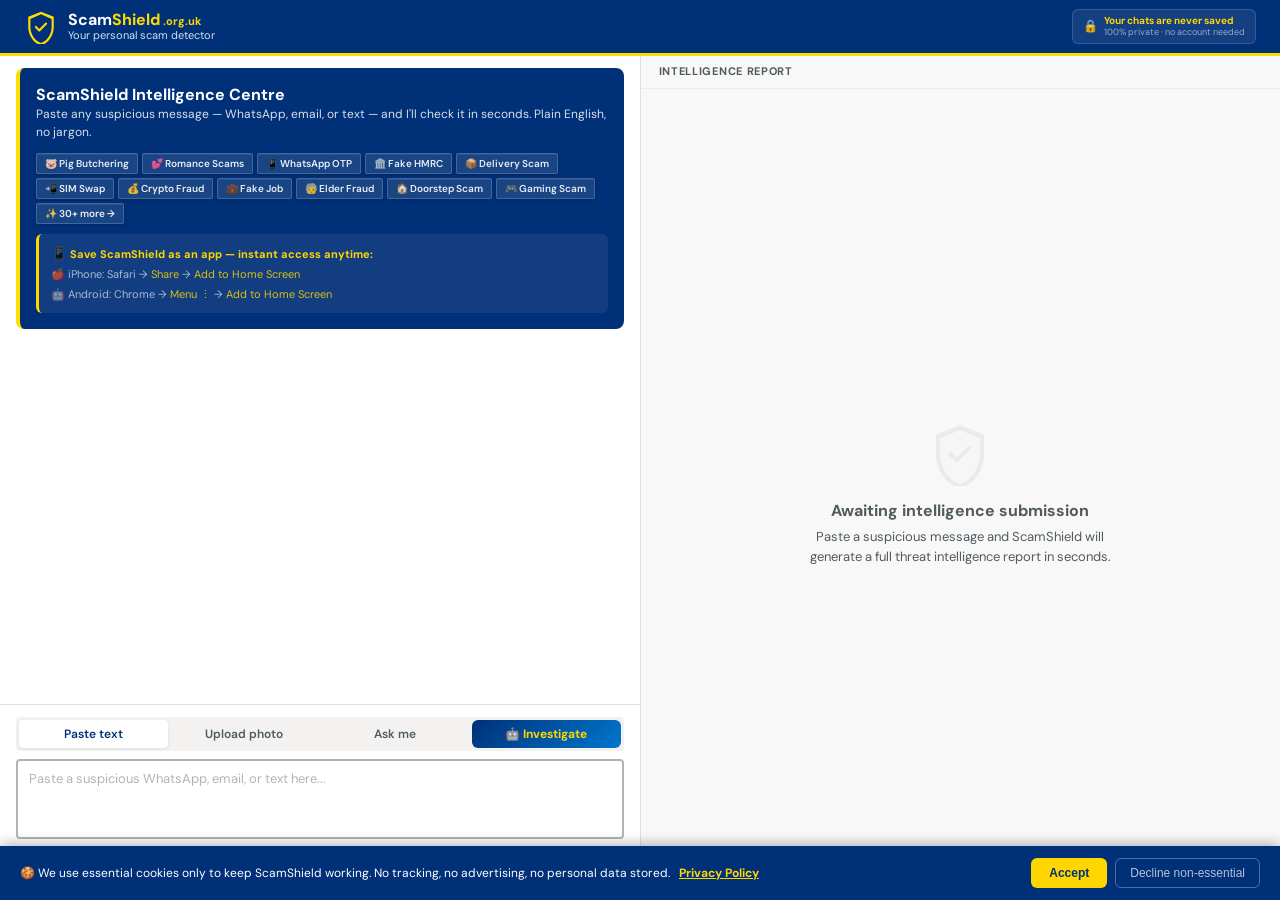
==== index.html @ e5c24198 "Add trust signals to counter AI phishing warnings - about.html: Full About page with clear disclaime" ====
<!DOCTYPE html>
<html lang="en">
<head>
  <meta charset="UTF-8" />
  <link rel="icon" type="image/svg+xml" href="data:image/svg+xml,%3Csvg xmlns='http://www.w3.org/2000/svg' viewBox='0 0 36 40'%3E%3Cpath d='M18 2L4 8v12c0 10 6.5 17.5 14 19 7.5-1.5 14-9 14-19V8L18 2z' fill='%23003078'/%3E%3Cpath d='M18 6L7 11v9.5c0 8 5 14 11 15.5 6-1.5 11-7.5 11-15.5V11L18 6z' fill='%23FFD600'/%3E%3Cpath d='M18 10L9 14v7c0 6 4 11 9 12.5 5-1.5 9-6.5 9-12.5v-7L18 10z' fill='%23003078'/%3E%3Cpath d='M13 21l3.5 3.5 7-7' stroke='%23FFD600' stroke-width='2.5' stroke-linecap='round' stroke-linejoin='round' fill='none'/%3E%3C/svg%3E">
  <meta name="theme-color" content="#003078">
  <meta name="mobile-web-app-capable" content="yes">
  <meta name="apple-mobile-web-app-capable" content="yes">
  <meta name="apple-mobile-web-app-status-bar-style" content="black-translucent">
  <meta name="apple-mobile-web-app-title" content="ScamShield">
  <meta name="viewport" content="width=device-width, initial-scale=1.0, maximum-scale=1.0" />
  <title>ScamShield UK — Free AI Scam Detector | scamshield.org.uk</title>
  <meta name="description" content="Free AI-powered scam detection for UK consumers. Paste a message, upload a screenshot, or investigate any number. Instant intelligence report. No account needed.">
  <meta name="keywords" content="scam detector UK, fraud check, ScamShield, scam report, UK fraud, WhatsApp scam">
  <link rel="canonical" href="https://scamshield.org.uk">
  <meta name="robots" content="index, follow">
  <meta name="theme-color" content="#003078">
  <meta property="og:title" content="ScamShield UK — Free AI Scam Detector">
  <meta property="og:description" content="Paste any suspicious message and get an instant intelligence report. Free forever. No account needed.">
  <meta property="og:url" content="https://scamshield.org.uk">
  <meta property="og:type" content="website">
  <meta property="og:image" content="https://scamshield.org.uk/og-image.png">
  <meta name="twitter:card" content="summary_large_image">
  <meta name="twitter:site" content="@scamshieldorguk">
  <meta name="twitter:title" content="ScamShield UK — Free AI Scam Detector">
  <meta name="twitter:description" content="Paste any suspicious message and get an instant intelligence report. Free forever. No account needed. Protecting UK families from scams.">
  <meta name="twitter:image" content="https://scamshield.org.uk/og-image.png">
  <link href="https://fonts.googleapis.com/css2?family=DM+Sans:opsz,wght@9..40,400;9..40,500;9..40,600;9..40,700&family=DM+Mono:wght@400;500&display=swap" rel="stylesheet">
  <style>
    /* ── BRAND TOKENS ── */
    :root {
      --blue-dk: #003078;
      --blue:    #1d70b8;
      --blue-lt: #d2e2f1;
      --green:   #00703c;
      --green-lt:#e3f3ec;
      --red:     #d4351c;
      --red-lt:  #fde8e4;
      --yellow:  #ffdd00;
      --orange:  #f47738;
      --black:   #0b0c0c;
      --grey1:   #1d1d1b;
      --grey2:   #505a5f;
      --grey3:   #b1b4b6;
      --grey4:   #f3f2f1;
      --grey5:   #f8f8f8;
      --white:   #ffffff;
      --radius:  4px;
      --radius-lg: 8px;
    }

    *, *::before, *::after { margin:0; padding:0; box-sizing:border-box; }

    html, body {
      height: 100%;
      font-family: 'DM Sans', sans-serif;
      font-size: 16px;
      color: var(--black);
      background: var(--grey5);
      overflow: hidden;
    }

    /* ════════════════════════════
       TOPBAR — fixed, single row
    ════════════════════════════ */
    /* ── Premium HD upgrades ── */
    * { -webkit-font-smoothing: antialiased; -moz-osx-font-smoothing: grayscale; }
    .topbar {
      position: fixed;
      top: 0; left: 0; right: 0;
      height: 52px;
      background: var(--blue-dk);
      border-bottom: 3px solid var(--yellow);
      display: flex;
      align-items: center;
      justify-content: space-between;
      padding: 0 14px;
      z-index: 50;
      gap: 8px;
    }

    .brand { display:flex; align-items:center; gap:10px; min-width:0; }
    .brand-icon { width:30px; height:30px; flex-shrink:0; }
    .brand-name {
      font-size: 18px; font-weight:700;
      color: var(--white); white-space:nowrap;
      line-height:1;
    }
    .brand-name em { color:var(--yellow); font-style:normal; }
    .brand-uk { font-size:10px; opacity:.6; font-weight:400; margin-left:3px; }
    .brand-tag { display:none; } /* hidden on mobile */

    .topbar-right { display:flex; align-items:center; gap:8px; flex-shrink:0; }

    .engine-badge {
      display:flex; align-items:center; gap:5px;
      background:transparent;
      border:1px solid rgba(255,255,255,.05);
      border-radius:var(--radius);
      padding:3px 8px;
      font-size:10px; font-weight:600;
      color:rgba(255,255,255,.1); white-space:nowrap;
    }
    .engine-dot {
      width:5px; height:5px;
      background:rgba(255,255,255,.1); border-radius:50%;
    }
    @keyframes appTipGlow {
      0%,100% { background:rgba(255,255,255,.07); box-shadow:0 0 0 0 rgba(255,214,0,0); }
      50% { background:rgba(255,214,0,.1); box-shadow:0 0 8px 2px rgba(255,214,0,.2); }
    }
    @keyframes appTipSlide {
      0% { opacity:0; transform:translateY(6px); }
      100% { opacity:1; transform:translateY(0); }
    }
    @keyframes pillBounce {
      0%,100% { transform:scale(1); }
      40% { transform:scale(1.35); }
      60% { transform:scale(1.2); }
    }
    @keyframes pulse { 0%,100%{opacity:1}50%{opacity:.4} }

    .name-wrap {
      display:flex; align-items:center; gap:6px;
      background:rgba(255,255,255,.08);
      border:1px solid rgba(255,255,255,.2);
      border-radius:var(--radius);
      padding:4px 10px;
    }
    .name-wrap:focus-within { border-color:var(--yellow); }
    .name-wrap input {
      border:none; outline:none; background:transparent;
      font-family:'DM Sans',sans-serif;
      font-size:13px; color:var(--white); width:90px;
    }
    .name-wrap input::placeholder { color:rgba(255,255,255,.4); }
    .name-label { font-size:10px; color:rgba(255,255,255,.5); font-weight:500; }

    /* ════════════════════════════
       APP SHELL — below topbar
    ════════════════════════════ */
    .app {
      position: fixed;
      top: 52px; left:0; right:0; bottom:0;
      display: flex;
      flex-direction: column;
      overflow: hidden;
    }

    /* ════════════════════════════
       CHAT PANEL — full screen mobile
    ════════════════════════════ */
    .chat-panel {
      flex: 1;
      display: flex;
      flex-direction: column;
      background: var(--white);
      overflow: hidden;
      min-width: 0;
    }

    /* Messages scroll area */
    .chat-messages {
      flex: 1;
      overflow-y: auto;
      overflow-x: hidden;
      -webkit-overflow-scrolling: touch;
      padding: 12px;
      display: flex;
      flex-direction: column;
      gap: 10px;
    }
    .chat-messages::-webkit-scrollbar { width:3px; }
    .chat-messages::-webkit-scrollbar-thumb { background:var(--grey3); border-radius:2px; }

    /* Welcome card */
    .welcome-card {
      background: var(--blue-dk);
      border-left: 4px solid var(--yellow);
      border-radius: var(--radius-lg);
      padding: 12px 14px;
      color: var(--white);
    }
    .welcome-card h3 { font-size:14px; font-weight:700; margin-bottom:4px; }
    .welcome-card p  { font-size:11px; opacity:.85; line-height:1.5; margin-bottom:10px; }
    .scam-pills { display:flex; flex-wrap:wrap; gap:4px; }
    .scam-pill {
      background:rgba(255,255,255,.1);
      border:1px solid rgba(255,255,255,.18);box-shadow:0 1px 3px rgba(0,0,0,.2),inset 0 1px 0 rgba(255,255,255,.08);
      color:rgba(255,255,255,.9);
      font-size:10px; font-weight:600;
      padding:2px 7px; border-radius:2px;
    }

    /* Agent messages */
    .agent-msg { display:flex; gap:8px; align-items:flex-start; animation:fadeUp .25s ease both; }
    @keyframes fadeUp { from{opacity:0;transform:translateY(5px)} to{opacity:1;transform:translateY(0)} }
    .agent-avatar {
      width:28px; height:28px; border-radius:var(--radius);
      background:var(--blue-dk);
      display:flex; align-items:center; justify-content:center;
      flex-shrink:0;
    }
    .agent-bubble {
      background:var(--grey4);
      border-left:3px solid var(--blue);
      border-radius:0 var(--radius-lg) var(--radius-lg) var(--radius-lg);
      padding:8px 11px;
      font-size:13px; line-height:1.55;
      color:var(--grey1); max-width:84%;
    }
    .agent-name { font-size:9px; font-weight:700; color:var(--blue); text-transform:uppercase; letter-spacing:.6px; margin-bottom:3px; }

    /* User messages */
    .user-msg { display:flex; justify-content:flex-end; animation:fadeUp .2s ease both; }
    .user-bubble {
      background:var(--blue);
      color:var(--white);
      border-radius:var(--radius-lg) var(--radius-lg) var(--radius) var(--radius-lg);
      padding:8px 13px;
      font-size:12px; line-height:1.5;
      max-width:82%; white-space:pre-line; font-weight:500;
    }

    /* Typing dots */
    .typing-row { display:none; align-items:flex-start; gap:8px; }
    .typing-row.visible { display:flex; }
    .typing-dots {
      background:var(--grey4); border-left:3px solid var(--blue);
      border-radius:0 var(--radius-lg) var(--radius-lg) var(--radius-lg);
      padding:10px 14px; display:flex; gap:4px;
    }
    .typing-dots span {
      width:6px; height:6px; background:var(--blue); border-radius:50%;
      animation:bounce .9s ease-in-out infinite;
    }
    .typing-dots span:nth-child(2){animation-delay:.15s}
    .typing-dots span:nth-child(3){animation-delay:.3s}
    @keyframes bounce{0%,80%,100%{transform:translateY(0)}40%{transform:translateY(-5px)}}

    /* ════════════════════════════
       INPUT AREA — fixed bottom
    ════════════════════════════ */
    .input-area {
      flex-shrink: 0;
      background: var(--white);
      border-top: 1px solid #dde0e3;
      padding: 8px 12px;
      padding-bottom: calc(8px + env(safe-area-inset-bottom));
    }

    .tabs { display:flex; gap:2px; margin-bottom:8px; background:var(--grey4); padding:3px; border-radius:var(--radius); }
    .tab {
      flex:1; border:none; background:transparent;
      color:var(--grey2); cursor:pointer;
      font-family:'DM Sans',sans-serif;
      font-size:12px; font-weight:600;
      padding:5px 4px; border-radius:var(--radius); transition:all .15s;
    }
    .tab.active { background:var(--white); color:var(--blue-dk); box-shadow:0 1px 3px rgba(0,0,0,.1); }

    .tab-content { display:none; }
    .tab-content.active { display:block; }

    .chat-textarea {
      width:100%; min-height:64px; max-height:110px;
      border:2px solid var(--grey3); border-radius:var(--radius);
      padding:9px 11px;
      font-family:'DM Sans',sans-serif;
      font-size:16px; /* MUST be 16px+ to prevent iOS zoom */
      line-height:1.45; color:var(--black);
      resize:none; outline:none; transition:border-color .15s;
    }
    .chat-textarea:focus { border-color:var(--blue); }
    .chat-textarea::placeholder { color:var(--grey3); font-size:13px; }

    .upload-zone {
      border:2px dashed var(--grey3); border-radius:var(--radius);
      padding:18px; text-align:center; cursor:pointer;
      background:var(--grey5); transition:all .15s;
    }
    .upload-zone:hover { border-color:var(--blue); background:var(--blue-lt); }
    .upload-icon { font-size:22px; display:block; margin-bottom:5px; }
    .upload-text { font-size:13px; font-weight:600; color:var(--grey1); }
    .upload-sub  { font-size:11px; color:var(--grey2); margin-top:2px; }
    .image-preview { display:none; margin-top:7px; }
    .image-preview img { max-width:100%; max-height:70px; border-radius:var(--radius); border:1px solid var(--grey3); }
    .ocr-status { font-size:12px; color:var(--blue); font-weight:600; margin-top:4px; }
    input[type="file"] { display:none; }

    .input-footer { display:flex; justify-content:space-between; align-items:center; margin-top:7px; }
    .char-count { font-size:11px; color:var(--grey2); }

    .send-btn {
      background:var(--blue-dk); color:var(--white);
      border:none; border-radius:var(--radius);
      padding:9px 18px;
      font-family:'DM Sans',sans-serif; font-size:13px; font-weight:700;
      cursor:pointer; transition:background .15s, transform .1s;
      box-shadow:0 2px 0 #001a4e;
    }
    .send-btn:hover:not(:disabled) { background:var(--blue); }
    .send-btn:active:not(:disabled) { transform:translateY(1px); box-shadow:0 1px 0 #001a4e; }
    .send-btn:disabled { opacity:.45; cursor:not-allowed; }

    .error-box {
      display:none; margin-top:7px;
      padding:7px 11px;
      background:var(--red-lt); border-left:4px solid var(--red);
      border-radius:var(--radius);
      font-size:12px; font-weight:600; color:var(--red);
    }
    .error-box.visible { display:block; animation:fadeUp .2s ease; }

    /* ════════════════════════════
       RESULTS — BOTTOM SHEET (mobile)
    ════════════════════════════ */
    .sheet-overlay {
      display:none;
      position:fixed; inset:0;
      background:rgba(0,0,0,.45);
      z-index:98;
      opacity:0; transition:opacity .3s ease;
    }
    .sheet-overlay.visible { opacity:1; }

    .results-panel {
      position: fixed;
      left:0; right:0; bottom:0;
      height: 75dvh;
      background: var(--white);
      border-radius: 14px 14px 0 0;
      border-top: 3px solid var(--blue);
      z-index: 99;
      display: flex;
      flex-direction: column;
      transform: translateY(100%);
      transition: transform .35s cubic-bezier(.32,.72,0,1);
      overflow: hidden;
    }
    .results-panel.open { transform: translateY(0); }

    /* Drag handle */
    .sheet-handle {
      display: flex;
      justify-content: center;
      padding: 10px 0 6px;
      flex-shrink: 0;
    }
    .sheet-handle-bar {
      width:36px; height:4px;
      background:var(--grey3); border-radius:2px;
    }

    .sheet-header {
      display: flex;
      justify-content: space-between;
      align-items: center;
      padding: 0 16px 8px;
      flex-shrink: 0;
      border-bottom: 1px solid #eaecee;
    }
    .sheet-title {
      font-size:12px; font-weight:700;
      text-transform:uppercase; letter-spacing:.7px;
      color:var(--grey2);
    }
    .sheet-close {
      background:none; border:none;
      font-size:12px; font-weight:700;
      color:var(--blue); cursor:pointer;
      font-family:'DM Sans',sans-serif;
      padding:4px 8px; border-radius:var(--radius);
    }
    .sheet-close:hover { background:var(--grey4); }

    .results-area {
      flex:1; overflow-y:auto;
      -webkit-overflow-scrolling:touch;
      padding:12px;
      padding-bottom:calc(16px + env(safe-area-inset-bottom));
    }
    .results-area::-webkit-scrollbar { width:3px; }
    .results-area::-webkit-scrollbar-thumb { background:var(--grey3); border-radius:2px; }

    /* ════════════════════════════
       RESULT CARDS
    ════════════════════════════ */
    .result-card {
      background:var(--white);
      border:1px solid #dde0e3;
      border-radius:var(--radius-lg);
      overflow:hidden;
      margin-bottom:10px;
      animation:fadeUp .3s ease both;
    }

    .risk-meter {
      padding:14px 16px;
      display:flex; align-items:center; gap:14px;
      border-bottom:1px solid #eaecee;
    }
    .risk-circle {
      width:64px; height:64px; border-radius:50%;
      border:3px solid; flex-shrink:0;
      display:flex; flex-direction:column; align-items:center; justify-content:center;
    }
    .risk-circle-num { font-size:24px; font-weight:700; line-height:1; font-family:'DM Mono',monospace; }
    .risk-circle-label { font-size:8px; font-weight:700; text-transform:uppercase; letter-spacing:.4px; opacity:.7; }
    .risk-right { flex:1; min-width:0; }
    .risk-spoken { font-size:14px; font-weight:700; margin-bottom:6px; line-height:1.3; }
    .risk-bar-bg { height:5px; background:#eaecee; border-radius:3px; overflow:hidden; margin-bottom:6px; }
    .risk-bar-fill { height:100%; width:0; border-radius:3px; transition:width .7s cubic-bezier(.4,0,.2,1); }
    .scam-type-badge {
      display:inline-block; font-size:9px; font-weight:700;
      padding:2px 7px; border-radius:var(--radius);
      background:var(--blue-lt); color:var(--blue-dk);
      letter-spacing:.3px; text-transform:uppercase;
    }

    .summary-box {
      padding:12px 16px;
      background:var(--grey5); border-bottom:1px solid #eaecee;
      font-size:12px; line-height:1.65; color:var(--grey1);
    }
    .sec-head {
      font-size:10px; font-weight:700; text-transform:uppercase;
      letter-spacing:.8px; color:var(--grey2);
      padding:12px 16px 7px; border-top:1px solid #eaecee;
    }

    .flag-card { display:flex; gap:10px; padding:9px 16px; border-bottom:1px solid #f0f1f2; align-items:flex-start; }
    .flag-card:last-child { border-bottom:none; }
    .flag-dot { width:8px; height:8px; border-radius:50%; flex-shrink:0; margin-top:3px; }
    .flag-dot.high   { background:var(--red); }
    .flag-dot.medium { background:var(--orange); }
    .flag-dot.low    { background:var(--green); }
    .flag-card.high   { background:#fffaf9; }
    .flag-card.medium { background:#fff9f5; }
    .flag-title { font-size:12px; font-weight:700; color:var(--grey1); margin-bottom:2px; }
    .flag-desc  { font-size:11px; color:var(--grey2); line-height:1.5; }
    .flag-quote { font-size:11px; color:var(--grey2); font-style:italic; margin-top:3px; padding:3px 7px; background:var(--grey4); border-left:2px solid var(--grey3); border-radius:0 2px 2px 0; }

    .question-card { display:flex; align-items:center; gap:10px; padding:9px 16px; border-bottom:1px solid #f0f1f2; cursor:pointer; transition:background .15s; }
    .question-card:hover { background:var(--grey5); }
    .q-num { width:20px; height:20px; background:var(--blue); color:var(--white); border-radius:var(--radius); font-size:10px; font-weight:700; display:flex; align-items:center; justify-content:center; flex-shrink:0; }
    .q-text { font-size:12px; color:var(--grey1); flex:1; line-height:1.45; }
    .copy-hint { font-size:10px; color:var(--blue); font-weight:700; flex-shrink:0; }

    .advice-card { display:flex; gap:10px; align-items:flex-start; padding:9px 16px; border-bottom:1px solid #f0f1f2; }
    .advice-num { width:20px; height:20px; background:var(--green); color:var(--white); border-radius:var(--radius); font-size:10px; font-weight:700; display:flex; align-items:center; justify-content:center; flex-shrink:0; margin-top:1px; }
    .advice-text { font-size:12px; color:var(--grey1); line-height:1.55; flex:1; }

    .report-section { padding-bottom:4px; }
    .report-title { font-size:10px; font-weight:700; text-transform:uppercase; letter-spacing:.8px; color:var(--grey2); padding:12px 16px 7px; border-top:1px solid #eaecee; }
    .report-link { display:flex; align-items:center; justify-content:space-between; padding:9px 16px; border-bottom:1px solid #f0f1f2; text-decoration:none; transition:background .15s; }
    .report-link:hover { background:var(--grey5); }
    .report-link-name { font-size:12px; font-weight:700; color:var(--blue); text-decoration:underline; }
    .report-link-reason { font-size:11px; color:var(--grey2); margin-top:1px; }
    .report-link.high-priority .report-link-name { color:var(--red); }
    .report-arrow { font-size:14px; color:var(--grey3); flex-shrink:0; }

    .draft-btn { display:block; width:calc(100% - 32px); margin:10px 16px; padding:10px; background:var(--blue-dk); color:var(--white); border:none; border-radius:var(--radius); font-family:'DM Sans',sans-serif; font-size:13px; font-weight:700; cursor:pointer; text-align:center; transition:background .15s; box-shadow:0 2px 0 #001a4e; }
    .draft-btn:hover { background:var(--blue); }

    .companion-msg { margin:0 16px 14px; padding:11px 13px; background:#e8f0fd; border-left:4px solid var(--blue); border-radius:0 var(--radius-lg) var(--radius-lg) 0; font-size:12px; line-height:1.6; color:var(--blue-dk); }

    /* Empty state */
    .empty-state { display:flex; flex-direction:column; align-items:center; justify-content:center; height:100%; min-height:200px; text-align:center; color:var(--grey2); padding:30px 20px; }
    .empty-shield { width:52px; height:52px; margin-bottom:14px; opacity:.2; }
    .empty-state h3 { font-size:14px; font-weight:700; color:var(--grey2); margin-bottom:6px; }
    .empty-state p { font-size:12px; line-height:1.55; max-width:260px; }

    /* Toast */
    .toast {
      position:fixed; bottom:20px; left:50%;
      transform:translateX(-50%) translateY(60px);
      background:var(--black); color:var(--white);
      padding:9px 18px; border-radius:var(--radius);
      font-size:12px; font-weight:600;
      opacity:0; transition:all .25s ease; z-index:200;
      border-left:3px solid var(--yellow);
    }
    .toast.visible { opacity:1; transform:translateX(-50%) translateY(0); }

    /* ════════════════════════════
       DESKTOP — side-by-side
    ════════════════════════════ */

    /* ── CLICKABLE PILLS ── */
    .scam-pill.clickable { cursor:pointer; transition:background .15s,transform .1s; }
    .scam-pill.clickable:hover { background:rgba(255,255,255,.25); transform:translateY(-1px); }
    .scam-pill.clickable:active { transform:scale(.96); }

    /* ── LEARN DRAWER ── */
    .learn-overlay { display:none; position:fixed; inset:0; background:rgba(0,0,0,.5); z-index:200; opacity:0; transition:opacity .3s ease; }
    .learn-overlay.visible { opacity:1; }
    .learn-drawer {
      position:fixed; left:0; right:0; bottom:0;
      height:90dvh; background:var(--white);
      border-radius:16px 16px 0 0; border-top:3px solid var(--yellow);
      z-index:201; display:flex; flex-direction:column;
      transform:translateY(100%); transition:transform .35s cubic-bezier(.32,.72,0,1);
      overflow:hidden;
    }
    .learn-drawer.open { transform:translateY(0); }
    .learn-handle { display:flex; justify-content:center; padding:10px 0 4px; flex-shrink:0; }
    .learn-handle-bar { width:36px; height:4px; background:var(--grey3); border-radius:2px; }
    .learn-header { display:flex; align-items:center; justify-content:space-between; padding:6px 16px 10px; border-bottom:1px solid #eaecee; flex-shrink:0; }
    .learn-title { font-size:15px; font-weight:700; color:var(--black); }
    .learn-back { display:none; background:none; border:none; font-size:12px; font-weight:700; color:var(--blue); cursor:pointer; font-family:'DM Sans',sans-serif; padding:4px 8px; border-radius:var(--radius); }
    .learn-back:hover { background:var(--grey4); }
    .learn-close { background:none; border:none; font-size:18px; color:var(--grey2); cursor:pointer; padding:0 4px; line-height:1; }
    .learn-body { flex:1; overflow-y:auto; -webkit-overflow-scrolling:touch; padding:12px; }
    .learn-body::-webkit-scrollbar { width:3px; }
    .learn-body::-webkit-scrollbar-thumb { background:var(--grey3); border-radius:2px; }

    .learn-grid { display:grid; grid-template-columns:repeat(2,1fr); gap:10px; }
    .learn-card { background:var(--grey5); border:1px solid #dde0e3; border-radius:var(--radius-lg); padding:14px 12px; cursor:pointer; transition:all .15s; display:flex; flex-direction:column; gap:4px; }
    .learn-card:hover { background:var(--blue-lt); border-color:var(--blue); transform:translateY(-1px); }
    .learn-card:active { transform:scale(.97); }
    .learn-card-icon { font-size:22px; line-height:1; }
    .learn-card-name { font-size:13px; font-weight:700; color:var(--black); line-height:1.2; }
    .learn-card-desc { font-size:11px; color:var(--grey2); line-height:1.4; }
    .learn-card-risk { display:inline-block; font-size:9px; font-weight:700; padding:2px 6px; border-radius:var(--radius); margin-top:3px; align-self:flex-start; }
    .risk-critical { background:#fde8e4; color:#d4351c; }
    .risk-high { background:#fef3ec; color:#f47738; }
    .risk-medium { background:#faeeda; color:#854F0B; }

    .learn-detail { display:none; }
    .learn-detail.active { display:block; }
    .learn-home { display:block; }
    .learn-home.hidden { display:none; }

    .detail-hero { background:var(--blue-dk); border-radius:var(--radius-lg); padding:16px; margin-bottom:12px; color:var(--white); }
    .detail-icon { font-size:28px; margin-bottom:6px; }
    .detail-name { font-size:17px; font-weight:700; margin-bottom:4px; }
    .detail-blurb { font-size:12px; opacity:.85; line-height:1.5; }
    .detail-section { background:var(--white); border:1px solid #dde0e3; border-radius:var(--radius-lg); overflow:hidden; margin-bottom:10px; }
    .detail-section-head { background:var(--grey5); padding:9px 14px; font-size:10px; font-weight:700; text-transform:uppercase; letter-spacing:.7px; color:var(--grey2); border-bottom:1px solid #eaecee; }
    .detail-row { display:flex; align-items:flex-start; gap:10px; padding:9px 14px; border-bottom:1px solid #f0f1f2; font-size:12px; color:var(--grey1); line-height:1.5; }
    .detail-row:last-child { border-bottom:none; }
    .detail-dot { font-size:9px; margin-top:3px; flex-shrink:0; }
    /* ── Report Preparation Panel ── */
    .prep-report-btn { display:block; width:100%; padding:12px; margin-top:10px; background:#003078; color:#FFD600; border:none; border-radius:var(--radius); font-family:'DM Sans',sans-serif; font-size:13px; font-weight:700; cursor:pointer; text-align:center; letter-spacing:.3px; }
    .prep-report-btn:hover { background:#1d4f8c; }
    .report-prep-panel { background:#f8f9fa; border:1px solid #dee2e6; border-radius:8px; margin-top:10px; overflow:hidden; }
    .report-prep-header { background:#003078; color:#fff; padding:10px 14px; font-size:12px; font-weight:700; display:flex; align-items:center; gap:6px; }
    .report-authority { border-bottom:1px solid #dee2e6; }
    .report-authority:last-child { border-bottom:none; }
    .authority-header { padding:10px 14px; cursor:pointer; display:flex; justify-content:space-between; align-items:center; background:#fff; }
    .authority-header:hover { background:#f0f4ff; }
    .authority-name { font-size:12px; font-weight:700; color:#003078; }
    .authority-tag { font-size:10px; color:#fff; background:#003078; border-radius:3px; padding:2px 6px; }
    .authority-tag.required { background:#d4351c; }
    .authority-body { padding:10px 14px 14px; background:#fafbff; display:none; }
    .authority-body.open { display:block; }
    .report-field { margin-bottom:10px; }
    .report-field label { font-size:10px; font-weight:700; color:#546E7A; text-transform:uppercase; letter-spacing:.5px; display:block; margin-bottom:3px; }
    .report-field-content { background:#fff; border:1px solid #cdd5df; border-radius:5px; padding:8px 10px; font-size:11px; color:#222; line-height:1.6; white-space:pre-wrap; word-break:break-word; }
    .copy-field-btn { margin-top:4px; font-size:10px; font-weight:700; color:#003078; background:none; border:1px solid #003078; border-radius:4px; padding:3px 10px; cursor:pointer; }
    .copy-field-btn:hover { background:#003078; color:#fff; }
    .copy-field-btn.copied { background:#00703c; border-color:#00703c; color:#fff; }
    .authority-link { display:block; margin-top:8px; background:#003078; color:#FFD600; text-align:center; padding:8px; border-radius:5px; font-size:12px; font-weight:700; text-decoration:none; }
    .authority-link:hover { background:#1d4f8c; }
    .report-btn { display:block; width:100%; padding:11px; margin-top:4px; background:var(--blue-dk); color:var(--white); border:none; border-radius:var(--radius); font-family:'DM Sans',sans-serif; font-size:13px; font-weight:700; cursor:pointer; text-align:center; box-shadow:0 2px 0 #001a4e; transition:background .15s; }
    .report-btn:hover { background:var(--blue); }

    @media (min-width: 768px) {
      .learn-drawer { left:auto; width:440px; right:0; height:100%; border-radius:0; border-top:none; border-left:3px solid var(--yellow); }
      .learn-handle { display:none; }
      .learn-grid { grid-template-columns:repeat(2,1fr); }
    }

    @media (min-width: 768px) {
      .topbar { height:56px; padding:0 24px; }
      .brand-icon { width:34px; height:34px; }
      .brand-name { font-size:20px; }
      .brand-tag { display:block; font-size:11px; color:var(--blue-lt); }
      .name-wrap input { width:130px; }

      .app { flex-direction: row; }

      /* Chat panel — left 42% */
      .chat-panel {
        width: 42%;
        min-width: 320px;
        border-right: 1px solid #dde0e3;
        flex-shrink: 0;
      }
      .chat-messages { padding:16px; }
      .welcome-card { padding:16px; }
      .welcome-card h3 { font-size:15px; margin-bottom:5px; }
      .welcome-card p { font-size:12px; margin-bottom:12px; }
      .scam-pill { font-size:10px; padding:3px 8px; }
      .chat-textarea { font-size:14px; min-height:80px; max-height:140px; }
      .chat-textarea::placeholder { font-size:13px; }
      .input-area { padding:12px 16px 14px; }
      .tab { font-size:12px; padding:6px 4px; }

      /* Results panel — right fills remaining, NOT a sheet */
      .sheet-overlay { display:none !important; }
      .results-panel {
        position: static !important;
        transform: none !important;
        flex: 1;
        height: auto;
        border-radius: 0;
        border-top: none;
        border-left: none;
        background: var(--grey5);
        z-index: auto;
        transition: none;
      }
      .sheet-handle { display:none; }
      .sheet-header { border-bottom:1px solid #eaecee; padding:12px 18px 10px; }
      .sheet-title { font-size:11px; }
      .sheet-close { display:none; }
      .results-area { padding:16px; }

      /* Risk circle bigger on desktop */
      .risk-circle { width:72px; height:72px; }
      .risk-circle-num { font-size:26px; }
      .risk-meter { padding:18px 20px; gap:18px; }
      .summary-box { padding:14px 20px; font-size:13px; }
      .sec-head { padding:14px 20px 8px; font-size:11px; }
      .flag-card { padding:10px 20px; }
      .flag-title { font-size:12px; }
      .flag-desc  { font-size:12px; }
      .question-card { padding:10px 20px; }
      .q-text { font-size:12px; }
      .advice-card { padding:10px 20px; }
      .advice-text { font-size:12px; }
      .report-link { padding:10px 20px; }
      .report-link-name { font-size:12px; }
      .report-link-reason { font-size:11px; }
      .draft-btn { width:calc(100% - 40px); margin:12px 20px; font-size:13px; }
      .companion-msg { margin:0 20px 16px; font-size:13px; }
      .result-card { margin-bottom:12px; }
      .empty-state { min-height:300px; padding:40px; }
      .empty-shield { width:64px; height:64px; }
      .empty-state h3 { font-size:16px; }
      .empty-state p { font-size:13px; max-width:320px; }
    }
    /* ── LOCAL ALERT BANNER ── */
    .alert-banner {
      display: none;
      margin: 8px 12px 0;
      background: var(--blue-dk);
      border-left: 4px solid var(--yellow);
      border-radius: var(--radius-lg);
      padding: 10px 12px;
      cursor: pointer;
      animation: fadeUp .3s ease both;
    }
    .alert-banner.visible { display: flex; align-items: flex-start; gap: 10px; }
    .alert-banner-icon { font-size: 18px; flex-shrink: 0; margin-top: 1px; }
    .alert-banner-text { flex: 1; }
    .alert-banner-title { font-size: 12px; font-weight: 700; color: var(--yellow); margin-bottom: 2px; }
    .alert-banner-body  { font-size: 11px; color: rgba(255,255,255,.85); line-height: 1.45; }
    .alert-banner-close { font-size: 14px; color: rgba(255,255,255,.5); cursor: pointer; flex-shrink: 0; background: none; border: none; padding: 0; }
    .alert-banner-close:hover { color: var(--white); }

    /* ── NEARBY SCAMS SHEET ── */
    .nearby-sheet {
      position: fixed; left: 0; right: 0; bottom: 0;
      height: 85dvh; background: var(--white);
      border-radius: 16px 16px 0 0;
      border-top: 3px solid var(--yellow);
      z-index: 201; display: flex; flex-direction: column;
      transform: translateY(100%);
      transition: transform .35s cubic-bezier(.32,.72,0,1);
      overflow: hidden;
    }
    .nearby-sheet.open { transform: translateY(0); }
    .nearby-handle { display:flex; justify-content:center; padding:10px 0 4px; flex-shrink:0; }
    .nearby-handle-bar { width:36px; height:4px; background:var(--grey3); border-radius:2px; }
    .nearby-header { display:flex; align-items:center; justify-content:space-between; padding:4px 16px 10px; border-bottom:1px solid #eaecee; flex-shrink:0; }
    .nearby-title { font-size:14px; font-weight:700; color:var(--black); }
    .nearby-close { background:none; border:none; font-size:18px; color:var(--grey2); cursor:pointer; padding:0 4px; }
    .nearby-body { flex:1; overflow-y:auto; -webkit-overflow-scrolling:touch; padding:12px; }
    .nearby-body::-webkit-scrollbar { width:3px; }

    .nearby-stat-row { display:flex; gap:8px; margin-bottom:12px; }
    .nearby-stat { flex:1; background:var(--grey5); border:1px solid #dde0e3; border-radius:var(--radius-lg); padding:10px 12px; text-align:center; }
    .nearby-stat-num { font-size:22px; font-weight:700; color:var(--blue-dk); font-family:'DM Mono',monospace; }
    .nearby-stat-label { font-size:10px; color:var(--grey2); margin-top:2px; font-weight:600; text-transform:uppercase; letter-spacing:.4px; }

    .nearby-crime-card { background:var(--white); border:1px solid #dde0e3; border-radius:var(--radius-lg); overflow:hidden; margin-bottom:10px; }
    .nearby-crime-head { display:flex; align-items:center; gap:10px; padding:10px 14px; background:var(--grey5); border-bottom:1px solid #eaecee; cursor:pointer; user-select:none; transition:background .15s; }
    .nearby-crime-head:hover { background:#e8edf5; }
    .nearby-crime-head.expandable { cursor:pointer; }
    .nearby-crime-icon { font-size:16px; }
    .nearby-crime-type { font-size:12px; font-weight:700; color:var(--black); flex:1; }
    .nearby-crime-count { font-size:11px; font-weight:700; color:var(--blue); background:var(--blue-lt); padding:2px 7px; border-radius:20px; }
    .nearby-crime-arrow { font-size:12px; color:var(--grey2); transition:transform .25s; flex-shrink:0; margin-left:4px; }
    .nearby-crime-arrow.open { transform:rotate(180deg); }
    .nearby-crime-row { padding:8px 14px; border-bottom:1px solid #f0f1f2; font-size:11px; color:var(--grey2); line-height:1.45; display:flex; gap:8px; align-items:flex-start; }
    .nearby-crime-row:last-child { border-bottom:none; }
    .nearby-crime-dot { font-size:8px; margin-top:3px; flex-shrink:0; }
    .nearby-crime-body { display:none; }
    .nearby-crime-body.open { display:block; }
    .nearby-incident { padding:7px 14px; border-bottom:1px solid #f5f6f7; font-size:10.5px; color:var(--grey2); display:flex; gap:8px; align-items:flex-start; }
    .nearby-incident:last-child { border-bottom:none; }
    .nearby-incident-pin { width:6px; height:6px; border-radius:50%; background:var(--blue); flex-shrink:0; margin-top:4px; }
    .nearby-incident-loc { font-size:10px; color:var(--grey3); margin-top:2px; }
    .nearby-no-incidents { padding:10px 14px; font-size:11px; color:var(--grey3); font-style:italic; }
    .nearby-more-btn { display:flex; align-items:center; gap:8px; padding:10px 14px; background:#f0f4ff; border:none; width:100%; text-align:left; cursor:pointer; font-family:'DM Sans',sans-serif; font-size:11px; font-weight:700; color:var(--blue); border-top:1px solid #dde0e3; transition:background .15s; }
    .nearby-more-btn:hover { background:#e4eaff; }
    .nearby-more-btn .more-spinner { width:13px; height:13px; border:2px solid #c7d2fe; border-top-color:var(--blue); border-radius:50%; animation:spin .7s linear infinite; display:none; flex-shrink:0; }
    .nearby-more-btn.loading .more-spinner { display:inline-block; }
    .nearby-more-btn.loading .more-text { opacity:.6; }
    .nearby-ai-summary { margin:0; padding:12px 14px; background:#f8faff; border-top:1px solid #dde6ff; font-size:11px; color:var(--grey1); line-height:1.65; }
    .nearby-ai-summary .summary-badge { display:inline-flex; align-items:center; gap:4px; background:#e8f0fd; color:var(--blue); font-size:10px; font-weight:700; padding:2px 7px; border-radius:20px; margin-bottom:8px; }
    .nearby-ai-summary ul { margin:6px 0 0 0; padding-left:16px; }
    .nearby-ai-summary li { margin-bottom:4px; }

    .nearby-tip { background:#e8f0fd; border-left:4px solid var(--blue); border-radius:0 var(--radius-lg) var(--radius-lg) 0; padding:10px 13px; margin-bottom:10px; font-size:12px; color:var(--blue-dk); line-height:1.55; }
    .nearby-loading { text-align:center; padding:40px 20px; color:var(--grey2); font-size:13px; }
    .nearby-spinner { width:28px; height:28px; border:3px solid #eaecee; border-top-color:var(--blue); border-radius:50%; animation:spin .7s linear infinite; margin:0 auto 12px; }
    @keyframes spin { to { transform:rotate(360deg); } }

    @media (min-width: 768px) {
      .nearby-sheet { left:auto; width:440px; right:0; height:100%; border-radius:0; border-top:none; border-left:3px solid var(--yellow); }
      .nearby-handle { display:none; }
      .alert-banner { margin:8px 16px 0; }
    }
  </style>
  <script type="application/ld+json">
  {
    "@context": "https://schema.org",
    "@type": "WebApplication",
    "name": "ScamShield UK",
    "url": "https://scamshield.org.uk",
    "description": "Free AI-powered scam detection tool for UK consumers. Paste suspicious messages, upload screenshots, investigate phone numbers and get instant intelligence reports.",
    "applicationCategory": "SecurityApplication",
    "operatingSystem": "Any",
    "offers": {
      "@type": "Offer",
      "price": "0",
      "priceCurrency": "GBP"
    },
    "creator": {
      "@type": "Organization",
      "name": "ScamShield UK",
      "url": "https://scamshield.org.uk"
    },
    "featureList": [
      "AI scam message detection",
      "Screenshot OCR analysis",
      "Phone number investigation",
      "Official UK report preparation",
      "Local crime alerts",
      "No account required",
      "Free forever"
    ],
    "audience": {
      "@type": "Audience",
      "audienceType": "UK Consumers"
    },
    "inLanguage": "en-GB",
    "isAccessibleForFree": true,
    "keywords": "scam detector UK, fraud check, ScamShield, scam report, UK fraud protection"
  }
  </script>
  <script type="application/ld+json">
  {
    "@context": "https://schema.org",
    "@type": "Organization",
    "name": "ScamShield UK",
    "url": "https://scamshield.org.uk",
    "logo": "https://scamshield.org.uk/og-image.png",
    "description": "Independent, free AI-powered scam detection tool for UK consumers. Not a government website. Not affiliated with Singapore ScamShield. No personal data collected.",
    "areaServed": {
      "@type": "Country",
      "name": "United Kingdom"
    },
    "knowsAbout": [
      "Scam detection",
      "Fraud prevention",
      "UK consumer protection",
      "Phishing detection",
      "Online fraud"
    ],
    "sameAs": []
  }
  </script>
  <script type="application/ld+json">
  {
    "@context": "https://schema.org",
    "@type": "FAQPage",
    "mainEntity": [
      {
        "@type": "Question",
        "name": "How does ScamShield UK detect scams?",
        "acceptedAnswer": {
          "@type": "Answer",
          "text": "ScamShield UK uses AI-powered analysis with 50+ coded fraud patterns to instantly detect scams. Paste any suspicious message from WhatsApp, email, or text and receive an intelligence report in seconds."
        }
      },
      {
        "@type": "Question",
        "name": "Is ScamShield UK free to use?",
        "acceptedAnswer": {
          "@type": "Answer",
          "text": "Yes, ScamShield UK is completely free. No account is needed, no personal data is stored, and the service will remain free forever."
        }
      },
      {
        "@type": "Question",
        "name": "How do I report a scam in the UK?",
        "acceptedAnswer": {
          "@type": "Answer",
          "text": "You can report scams to Action Fraud (the UK's national fraud reporting centre), the FCA for financial scams, ICO for data breaches, Ofcom for nuisance calls, and CEOP for child exploitation. ScamShield UK helps prepare official reports for all these agencies."
        }
      },
      {
        "@type": "Question",
        "name": "Can ScamShield UK check phone numbers and websites?",
        "acceptedAnswer": {
          "@type": "Answer",
          "text": "Yes, use the Investigate tab to check suspicious phone numbers, email addresses, URLs, and company names. ScamShield UK provides a detailed threat intelligence report for each investigation."
        }
      },
      {
        "@type": "Question",
        "name": "Does ScamShield UK store my messages?",
        "acceptedAnswer": {
          "@type": "Answer",
          "text": "No. ScamShield UK does not store any messages or personal data. All analysis happens in real time and nothing is saved. We use essential cookies only with no tracking or advertising."
        }
      },
      {
        "@type": "Question",
        "name": "Is ScamShield UK a government website?",
        "acceptedAnswer": {
          "@type": "Answer",
          "text": "No. ScamShield UK (scamshield.org.uk) is an independent, free community tool. It is not a UK government website and is not affiliated with the Singapore Government's ScamShield app (scamshield.gov.sg). ScamShield UK does not collect personal data, passwords, or bank details. It directs users to official UK reporting channels such as Action Fraud and the FCA."
        }
      },
      {
        "@type": "Question",
        "name": "Is ScamShield UK safe to use?",
        "acceptedAnswer": {
          "@type": "Answer",
          "text": "Yes. ScamShield UK does not ask for any personal information, bank details, or passwords. No account is needed. No data is stored. The tool simply analyses text you paste and tells you if it looks like a known scam pattern. It then directs you to official UK authorities if you need to report fraud."
        }
      }
    ]
  }
  </script>
  <!-- Google Analytics GA4 — replace G-24T0CCY5EM with your Measurement ID from analytics.google.com -->
  <script async src="https://www.googletagmanager.com/gtag/js?id=G-24T0CCY5EM"></script>
  <script>
    window.dataLayer=window.dataLayer||[];
    function gtag(){dataLayer.push(arguments);}
    gtag('js',new Date());
    gtag('config','G-24T0CCY5EM',{
      anonymize_ip:true,
      cookie_flags:'SameSite=None;Secure'
    });
    // Track key events
    function trackEvent(action,category,label){
      if(typeof gtag!=='undefined'){
        gtag('event',action,{event_category:category,event_label:label});
      }
    }
  </script>
</head>
<body>

<!-- TOPBAR -->
<div class="topbar">
  <div class="brand">
    <svg class="brand-icon" viewBox="0 0 36 40" fill="none">
      <path d="M18 2L3 8v12c0 9.9 6.4 19.1 15 21.9C26.6 39.1 33 29.9 33 20V8L18 2z" fill="#ffdd00"/>
      <path d="M18 5L5.5 10.5V20c0 8.5 5.5 16.4 12.5 18.8C25 36.4 30.5 28.5 30.5 20v-9.5L18 5z" fill="#003078"/>
      <path d="M12 20l4 4 8-8" stroke="#ffdd00" stroke-width="2.5" stroke-linecap="round" stroke-linejoin="round"/>
    </svg>
    <div>
      <h1 class="brand-name" style="margin:0;font-size:inherit;">Scam<em>Shield</em><span class="brand-uk" style="opacity:1;font-size:11px;font-weight:700;color:#FFD600;">.org.uk</span></h1>
      <div class="brand-tag">Your personal scam detector</div>
    </div>
  </div>
  <div class="topbar-right">

    <div style="display:flex;align-items:center;gap:6px;background:rgba(255,255,255,.08);border:1px solid rgba(255,255,255,.15);border-radius:6px;padding:5px 10px;cursor:default;" title="Your messages are analysed in real time and never stored.">
      <span style="font-size:12px;">🔒</span>
      <div style="line-height:1.2;">
        <div style="font-size:10px;font-weight:700;color:#FFD600;">Your chats are never saved</div>
        <div style="font-size:9px;color:rgba(255,255,255,.55);">100% private · no account needed</div>
      </div>
    </div>
    <input type="hidden" id="userName" value="there"/>
  </div>
</div>

<!-- Cookie Banner -->
<div id="cookieBanner" style="display:none;position:fixed;bottom:0;left:0;right:0;z-index:9999;background:#003078;color:#fff;padding:12px 20px;display:flex;align-items:center;justify-content:space-between;gap:12px;box-shadow:0 -2px 12px rgba(0,0,0,.3);flex-wrap:wrap;">
  <div style="font-size:12px;line-height:1.5;flex:1;min-width:200px;">
    🍪 We use essential cookies only to keep ScamShield working. No tracking, no advertising, no personal data stored.
    <a href="https://scamshield.org.uk/privacy" style="color:#FFD600;margin-left:6px;font-weight:700;">Privacy Policy</a>
  </div>
  <div style="display:flex;gap:8px;flex-shrink:0;">
    <button onclick="acceptCookies()" style="background:#FFD600;color:#003078;border:none;border-radius:6px;padding:7px 18px;font-size:12px;font-weight:700;cursor:pointer;">Accept</button>
    <button onclick="acceptCookies()" style="background:transparent;color:rgba(255,255,255,.7);border:1px solid rgba(255,255,255,.3);border-radius:6px;padding:7px 14px;font-size:12px;cursor:pointer;">Decline non-essential</button>
  </div>
</div>

<!-- APP SHELL -->
<div class="app" style="top:52px">

  <!-- CHAT PANEL -->
  <div class="chat-panel">
    <div class="chat-messages" id="chatMessages">
      <!-- Local scam alert banner — appears after location granted -->
      <div class="alert-banner" id="alertBanner" onclick="ui.openNearby()">
        <div class="alert-banner-icon">📍</div>
        <div class="alert-banner-text">
          <div class="alert-banner-title" id="alertTitle">Checking nearby scams...</div>
          <div class="alert-banner-body" id="alertBody">Tap to see what's been reported in your area</div>
        </div>
        <button class="alert-banner-close" onclick="event.stopPropagation();ui.dismissAlert()" title="Dismiss">✕</button>
      </div>
      <div class="welcome-card">
        <h2 style="font-size:inherit;margin:inherit;">ScamShield Intelligence Centre</h2>
        <p>Paste any suspicious message — WhatsApp, email, or text — and I'll check it in seconds. Plain English, no jargon.</p>
        <div class="scam-pills">
          <span class="scam-pill clickable" onclick="ui.openLearn('pig-butchering')"><span style="animation:pillBounce .5s ease 0.0s infinite;display:inline-block;">🐷</span> Pig Butchering</span>
          <span class="scam-pill clickable" onclick="ui.openLearn('romance')"><span style="animation:pillBounce .5s ease 1.2s infinite;display:inline-block;">💕</span> Romance Scams</span>
          <span class="scam-pill clickable" onclick="ui.openLearn('whatsapp-otp')"><span style="animation:pillBounce .5s ease 2.4s infinite;display:inline-block;">📱</span> WhatsApp OTP</span>
          <span class="scam-pill clickable" onclick="ui.openLearn('hmrc')"><span style="animation:pillBounce .5s ease 3.5999999999999996s infinite;display:inline-block;">🏛️</span> Fake HMRC</span>
          <span class="scam-pill clickable" onclick="ui.openLearn('delivery')"><span style="animation:pillBounce .5s ease 4.8s infinite;display:inline-block;">📦</span> Delivery Scam</span>
          <span class="scam-pill clickable" onclick="ui.openLearn('sim-swap')"><span style="animation:pillBounce .5s ease 6.0s infinite;display:inline-block;">📲</span> SIM Swap</span>
          <span class="scam-pill clickable" onclick="ui.openLearn('crypto')"><span style="animation:pillBounce .5s ease 7.199999999999999s infinite;display:inline-block;">💰</span> Crypto Fraud</span>
          <span class="scam-pill clickable" onclick="ui.openLearn('job-scam')"><span style="animation:pillBounce .5s ease 8.4s infinite;display:inline-block;">💼</span> Fake Job</span>
          <span class="scam-pill clickable" onclick="ui.openLearn('bank-impersonation')"><span style="animation:pillBounce .5s ease 9.6s infinite;display:inline-block;">🧓</span> Elder Fraud</span>
          <span class="scam-pill clickable" onclick="ui.openLearn('delivery')"><span style="animation:pillBounce .5s ease 10.799999999999999s infinite;display:inline-block;">🏠</span> Doorstep Scam</span>
          <span class="scam-pill clickable" onclick="ui.openLearn('crypto')"><span style="animation:pillBounce .5s ease 12.0s infinite;display:inline-block;">🎮</span> Gaming Scam</span>
          <span class="scam-pill clickable" onclick="ui.openLearnHome()">✨ 30+ more →</span>
        </div>
        <div style="margin-top:10px;padding:8px 12px;background:rgba(255,255,255,.07);border-radius:6px;border-left:3px solid #FFD600;font-size:11px;color:rgba(255,255,255,.75);line-height:1.8;animation:appTipGlow 3s ease-in-out infinite, appTipSlide .6s ease both;animation-delay:0s,1.5s;opacity:0;">
          <span style="font-size:13px;">📱</span>
          <strong style="color:#FFD600;"> Save ScamShield as an app — instant access anytime:</strong><br>
          <span style="opacity:.85;">🍎 iPhone: Safari → <span style="color:#FFD600;">Share</span> → <span style="color:#FFD600;">Add to Home Screen</span></span><br>
          <span style="opacity:.85;">🤖 Android: Chrome → <span style="color:#FFD600;">Menu ⋮</span> → <span style="color:#FFD600;">Add to Home Screen</span></span>
        </div>
      </div>
      <div class="typing-row" id="typingIndicator">
        <div class="agent-avatar">
          <svg width="14" height="16" viewBox="0 0 36 40" fill="none"><path d="M18 2L3 8v12c0 9.9 6.4 19.1 15 21.9C26.6 39.1 33 29.9 33 20V8L18 2z" fill="#ffdd00"/><path d="M18 5L5.5 10.5V20c0 8.5 5.5 16.4 12.5 18.8C25 36.4 30.5 28.5 30.5 20v-9.5L18 5z" fill="#003078"/><path d="M12 20l4 4 8-8" stroke="#ffdd00" stroke-width="2.5" stroke-linecap="round" stroke-linejoin="round"/></svg>
        </div>
        <div class="typing-dots"><span></span><span></span><span></span></div>
      </div>
    </div>

    <div class="input-area">
      <div class="tabs">
        <button class="tab active" onclick="ui.switchTab('paste')">Paste text</button>
        <button class="tab" onclick="ui.switchTab('upload')">Upload photo</button>
        <button class="tab" onclick="ui.switchTab('ask')">Ask me</button>
        <button class="tab" onclick="ui.switchTab('investigate')" style="background:linear-gradient(135deg,#003078,#0077cc);color:#FFD600;font-weight:700;border-radius:6px;">&#x1F916; Investigate</button>
      </div>
      <div class="tab-content active" id="tab-paste">
        <textarea class="chat-textarea" id="pasteInput" placeholder="Paste a suspicious WhatsApp, email, or text here..."></textarea>
      </div>
      <div class="tab-content" id="tab-upload">
        <div class="upload-zone" onclick="document.getElementById('fileInput').click()">
          <span class="upload-icon">📎</span>
          <div class="upload-text">Upload screenshot or PDF</div>
          <div class="upload-sub">PNG, JPG, WEBP — screenshots &nbsp;|&nbsp; PDF — forwarded scam emails</div>
        </div>
        <div class="image-preview" id="imagePreviewArea">
          <img id="imagePreview"/>
          <p class="ocr-status" id="ocrStatus">Reading...</p>
        </div>
        <input type="file" id="fileInput" accept=".txt,.png,.jpg,.jpeg,.webp,.gif,.bmp,.pdf"/>
      </div>
      <div class="tab-content" id="tab-ask">
        <textarea class="chat-textarea" id="askInput" placeholder="Ask me anything — e.g. 'Is this a SIM swap?'"></textarea>
      </div>
      <div class="tab-content" id="tab-investigate">
        <div style="padding:8px 0 4px;">
          <div style="font-size:12px;font-weight:700;color:#003078;margin-bottom:6px;text-transform:uppercase;letter-spacing:.5px;">&#x1F916; AI Agent — Deep Investigation</div>
          <div style="font-size:11px;color:#546E7A;margin-bottom:10px;line-height:1.5;">Paste a website URL, phone number, email address, social media profile or company name. The agent will investigate and return a full intelligence report.</div>
          <input type="text" id="investigateInput" placeholder="e.g. https://quickprofit-trading.com or +44 7700 900123 or @cryptoguru2026"
            style="width:100%;box-sizing:border-box;padding:10px 12px;border:1.5px solid #003078;border-radius:8px;font-size:13px;outline:none;font-family:inherit;margin-bottom:8px;"
            onkeydown="if(event.key==='Enter')ui.runInvestigation()"/>
          <div style="display:flex;gap:6px;flex-wrap:wrap;">
            <button onclick="document.getElementById('investigateInput').value='https://';document.getElementById('investigateInput').focus()" style="font-size:10px;padding:4px 10px;border:1px solid #003078;border-radius:20px;background:white;color:#003078;cursor:pointer;">&#x1F310; Website URL</button>
            <button onclick="document.getElementById('investigateInput').value='+44 ';document.getElementById('investigateInput').focus()" style="font-size:10px;padding:4px 10px;border:1px solid #003078;border-radius:20px;background:white;color:#003078;cursor:pointer;">&#x1F4F1; Phone number</button>
            <button onclick="document.getElementById('investigateInput').value='@';document.getElementById('investigateInput').focus()" style="font-size:10px;padding:4px 10px;border:1px solid #003078;border-radius:20px;background:white;color:#003078;cursor:pointer;">&#x1F464; Social profile</button>
            <button onclick="document.getElementById('investigateInput').value='';document.getElementById('investigateInput').focus()" style="font-size:10px;padding:4px 10px;border:1px solid #003078;border-radius:20px;background:white;color:#003078;cursor:pointer;">&#x1F3E2; Company/Person</button>
          </div>
          <button onclick="ui.runInvestigation()" style="width:100%;margin-top:12px;padding:12px;background:linear-gradient(135deg,#001f5b,#003078,#0055cc);color:#FFD600;font-weight:700;font-size:14px;border:none;border-radius:8px;cursor:pointer;">&#x1F916; Investigate &rarr;</button>
        </div>
      </div>
      <div class="input-footer">
        <div style="display:flex;align-items:center;gap:10px;">
          <span class="char-count" id="charInfo">0 characters</span>
          <a href="https://docs.google.com/forms/d/e/1FAIpQLSfZ2upZLI8mJT7FThfRpWtLUKKFt68SqfijxxoOFJpe3TlwRQ/viewform" target="_blank" rel="noopener" style="font-size:13px;font-weight:700;color:#FFD600;background:#003078;border:none;border-radius:8px;padding:8px 16px;cursor:pointer;text-decoration:none;white-space:nowrap;box-shadow:0 2px 8px rgba(0,48,120,.25);transition:background .15s,transform .1s;" onmouseover="this.style.background='#002060';this.style.transform='translateY(-1px)'" onmouseout="this.style.background='#003078';this.style.transform='translateY(0)'">💬 Feedback</a>
        </div>
        <button class="send-btn" id="sendBtn" onclick="ui.handleSend()">Check it</button>
      </div>
      <div class="error-box" id="errorBox"></div>
    </div>
  </div>

  <!-- RESULTS PANEL (bottom sheet on mobile, side panel on desktop) -->
  <div class="results-panel" id="resultsPanel">
    <div class="sheet-handle"><div class="sheet-handle-bar"></div></div>
    <div class="sheet-header">
      <span class="sheet-title">Intelligence Report</span>
      <div style="display:flex;align-items:center;gap:8px;">
        <button id="dismissResult" onclick="ui.resetHome()" style="display:none;background:rgba(0,48,120,.08);border:1px solid rgba(0,48,120,.15);border-radius:6px;padding:4px 10px;font-size:11px;font-weight:600;color:#003078;cursor:pointer;">✕ Dismiss</button>
        <button class="sheet-close" onclick="ui.closeSheet()">Close ✕</button>
      </div>
    </div>
    <div class="results-area" id="resultsArea">
      <div class="empty-state" id="emptyState">
        <svg class="empty-shield" viewBox="0 0 36 40" fill="none">
          <path d="M18 2L3 8v12c0 9.9 6.4 19.1 15 21.9C26.6 39.1 33 29.9 33 20V8L18 2z" fill="#b1b4b6"/>
          <path d="M18 5L5.5 10.5V20c0 8.5 5.5 16.4 12.5 18.8C25 36.4 30.5 28.5 30.5 20v-9.5L18 5z" fill="#f3f2f1"/>
          <path d="M12 20l4 4 8-8" stroke="#b1b4b6" stroke-width="2.5" stroke-linecap="round" stroke-linejoin="round"/>
        </svg>
        <h3>Awaiting intelligence submission</h3>
        <p>Paste a suspicious message and ScamShield will generate a full threat intelligence report in seconds.</p>
      </div>
    </div>
  </div>

</div>

<!-- Sheet overlay -->
<div class="sheet-overlay" id="sheetOverlay" onclick="ui.closeSheet()"></div>

<!-- ══════════ LEARN DRAWER ══════════ -->
<!-- ══════════ NEARBY SCAMS SHEET ══════════ -->
<div class="learn-overlay" id="nearbyOverlay" onclick="ui.closeNearby()"></div>
<div class="nearby-sheet" id="nearbySheet">
  <div class="nearby-handle"><div class="nearby-handle-bar"></div></div>
  <div class="nearby-header">
    <span class="nearby-title" id="nearbyTitle">Scams near you</span>
    <button class="nearby-close" onclick="ui.closeNearby()">✕</button>
  </div>
  <div class="nearby-body" id="nearbyBody">
    <div class="nearby-loading"><div class="nearby-spinner"></div>Loading local data...</div>
  </div>
</div>

<div class="learn-overlay" id="learnOverlay" onclick="ui.closeLearn()"></div>
<div class="learn-drawer" id="learnDrawer">
  <div class="learn-handle"><div class="learn-handle-bar"></div></div>
  <div class="learn-header">
    <button class="learn-back" id="learnBack" onclick="ui.learnShowHome()">← Back</button>
    <span class="learn-title" id="learnTitle">Scam types</span>
    <button class="learn-close" onclick="ui.closeLearn()">✕</button>
  </div>
  <div class="learn-body" id="learnBody">
    <!-- Home grid — injected by JS -->
  </div>
</div>

<div class="toast" id="toast"></div>

<script>
const SVG_ICON = `<svg width="14" height="16" viewBox="0 0 36 40" fill="none"><path d="M18 2L3 8v12c0 9.9 6.4 19.1 15 21.9C26.6 39.1 33 29.9 33 20V8L18 2z" fill="#ffdd00"/><path d="M18 5L5.5 10.5V20c0 8.5 5.5 16.4 12.5 18.8C25 36.4 30.5 28.5 30.5 20v-9.5L18 5z" fill="#003078"/><path d="M12 20l4 4 8-8" stroke="#ffdd00" stroke-width="2.5" stroke-linecap="round" stroke-linejoin="round"/></svg>`;

// ── Keep Render backend warm — ping every 10 minutes ──
const BACKEND = 'https://scam-1xfe.onrender.com';
let _backendWarm = false;

async function warmBackend() {
  try {
    await fetch(`${BACKEND}/`, {method:'GET', signal:AbortSignal.timeout(10000)});
    _backendWarm = true;
  } catch(e) { /* silent */ }
}
// Ping immediately on load, then every 10 minutes
warmBackend();
setInterval(warmBackend, 10 * 60 * 1000);

// Fetch with auto-retry on wake-up (Render cold start can take 30s)
async function fetchWithWakeup(url, opts, retries=2) {
  for(let i=0; i<=retries; i++) {
    try {
      const controller = new AbortController();
      const timer = setTimeout(() => controller.abort(), 55000); // 55s timeout
      const r = await fetch(url, {...opts, signal: controller.signal});
      clearTimeout(timer);
      return r;
    } catch(e) {
      if(i === retries) throw new Error('Server took too long to respond. Please try again in a moment.');
      // Show waking up message on first retry
      if(i === 0) {
        const btn = document.getElementById('sendBtn');
        const orig = btn?.textContent;
        if(btn) btn.textContent = 'Waking up server...';
        await new Promise(res => setTimeout(res, 3000));
        if(btn && orig) btn.textContent = orig;
      }
    }
  }
}

class APIIntegration {
  constructor(u=BACKEND){this.u=u;}

  async analyzeChat(t,n='there'){
    const r=await fetchWithWakeup(`${this.u}/analyze-chat`,{method:'POST',headers:{'Content-Type':'application/json'},body:JSON.stringify({chat_text:t,user_name:n})});
    if(!r.ok){const e=await r.json().catch(()=>({}));throw new Error(e.detail||`Error ${r.status}`);}
    const d=await r.json();
    if(d.riskScore!==undefined)return d;
    if(d.conversational)return d;
    const raw=typeof d==='string'?d:(d.message||JSON.stringify(d));
    const clean=raw.replace(/```json|```/g,'').trim();
    try{return JSON.parse(clean);}catch{return{conversational:true,message:raw};}
  }

  async askQuestion(q,n='there'){
    const r=await fetchWithWakeup(`${this.u}/ask`,{method:'POST',headers:{'Content-Type':'application/json'},body:JSON.stringify({question:q,user_name:n})});
    if(!r.ok){const e=await r.json().catch(()=>({}));throw new Error(e.detail||`Error ${r.status}`);}
    return(await r.json()).answer;
  }

  async extractImageText(b,m='image/jpeg'){
    const r=await fetchWithWakeup(`${this.u}/extract-image-text`,{method:'POST',headers:{'Content-Type':'application/json'},body:JSON.stringify({image_data:b,media_type:m})});
    if(!r.ok){const e=await r.json().catch(()=>({}));throw new Error(e.detail||`OCR error ${r.status}`);}
    return(await r.json()).text;
  }

  async extractPdfText(b){
    const r=await fetchWithWakeup(`${this.u}/extract-pdf-text`,{method:'POST',headers:{'Content-Type':'application/json'},body:JSON.stringify({pdf_data:b})});
    if(!r.ok){const e=await r.json().catch(()=>({}));throw new Error(e.detail||`PDF error ${r.status}`);}
    return(await r.json()).text;
  }
}

class RedFlagDetector {
  constructor(){this.p={...this.core(),...this.ext()};}
  core(){return{
    wrongNumber:{regex:/wrong number|wrong person|sorry to bother|mistake|accidentally/i,severity:'medium',title:'Wrong Number Opening',description:'Classic pig butchering entry — designed to seem accidental'},
    tooPerfect:{regex:/bentley|ferrari|penthouse|private jet|financial analyst|CEO/i,severity:'medium',title:'Too-Perfect Lifestyle',description:'Scammers build aspirational personas to create trust'},
    cryptoInvest:{regex:/crypto|bitcoin|trading|invest|profit|returns|platform|DeFi/i,severity:'high',title:'Investment/Crypto Mention',description:'Potential pivot to investment fraud'},
    asksCapital:{regex:/how much (can you|do you|would you) (invest|have|put in)|capital|funds available/i,severity:'high',title:'Asking About Your Money',description:'Scammer assessing how much they can take'},
    avoidsVideo:{regex:/maybe later|not now|camera broken|not ready for video|audio only/i,severity:'high',title:'Avoiding Video Call',description:'Real people video call easily — avoidance suggests fake persona'},
    emotionalBond:{regex:/trust you|feel connected|soulmate|destiny|special connection/i,severity:'medium',title:'Fast Emotional Bonding',description:'Rapid bonding is manufactured'},
    mentorAunt:{regex:/aunt taught|uncle showed|mentor|learned from family/i,severity:'high',title:'"Aunt/Mentor" Script',description:'Classic pig butchering credibility tactic'},
    hmrcThreat:{regex:/HMRC|tax debt|owe tax|unpaid tax/i,severity:'high',title:'HMRC Reference',description:'HMRC never demands immediate payment by phone or text'},
    urgency:{regex:/urgent|immediately|right now|today only|limited time|act fast/i,severity:'medium',title:'Urgency Pressure',description:'Creating urgency prevents careful thinking'},
    giftCard:{regex:/gift card|iTunes card|Amazon card|Google Play card|voucher code/i,severity:'high',title:'Gift Card Request',description:'No legitimate organisation asks for gift card payment'},
    otpRequest:{regex:/verification code|6.digit code|forward.*(code|number)|accidentally sent.*code/i,severity:'high',title:'OTP Code Request',description:'NEVER share verification codes — this is the #1 WhatsApp hijack scam'},
    fakeRecovery:{regex:/recover.*funds|get.*money back|high court|escrow.*fee|processing fee/i,severity:'high',title:'Fake Recovery Claim',description:'Genuine agencies never charge upfront fees'},
  };}
  ext(){return{
    fakeDriverSupport:{regex:/uber.*support|deliveroo.*support|account.*deactivat/i,severity:'high',title:'Fake Platform Support',description:'Uber/Deliveroo NEVER call asking for passwords'},
    apkInstall:{regex:/download.*apk|install.*app.*link|\.apk|sideload/i,severity:'high',title:'APK Install Request',description:'Never install APK files from links — banking malware'},
  };}
  quickScan(text){
    const f=[];
    Object.entries(this.p).forEach(([,p])=>{if(p.regex.test(text))f.push(p);});
    return f.sort((a,b)=>({high:0,medium:1,low:2}[a.severity]-{high:0,medium:1,low:2}[b.severity]));
  }
  extractPlatform(t){
    const k=['UniSat','Binance','Coinbase','Kraken','eToro','OKX','Bybit'];
    for(const p of k){if(new RegExp(p,'i').test(t))return p;}
    const m=t.match(/(?:platform|app|exchange) (?:called |named )?([A-Z][a-zA-Z]+)/i);
    return m&&m[1].length>3?m[1]:null;
  }
  inferAgeGroup(t){
    if(/fortnite|roblox|discord|tiktok/i.test(t))return'teen';
    if(/pension|retired|grandchild/i.test(t))return'elderly';
    return'unknown';
  }
}

class ScamShieldAgent {
  constructor(cfg={}){
    this.userName=cfg.userName||'there';
    this.detector=new RedFlagDetector();
    this.api=new APIIntegration(cfg.backendUrl||'https://scam-1xfe.onrender.com');
    this.currentAnalysis=null;
  }
  setUserName(n){this.userName=n;}
  async analyzeChat(t){
    const p=await this.api.analyzeChat(t,this.userName);
    p.localFlags=this.detector.quickScan(t);
    p.platformDetected=p.platformDetected||this.detector.extractPlatform(t);
    p.ageGroupInferred=p.ageGroupInferred||this.detector.inferAgeGroup(t);
    this.currentAnalysis=p;
    return p;
  }
  async askQuestion(q){return this.api.askQuestion(q,this.userName);}
  riskColor(l){return{DANGER:'#d4351c',WARNING:'#f47738',SAFE:'#00703c'}[l]||'#505a5f';}
  riskSpoken(s,l){
    if(l==='DANGER')return`Threat Level ${s}/100 — ACTIVE FRAUD DETECTED`;
    if(l==='WARNING')return`Threat Level ${s}/100 — SUSPICIOUS ACTIVITY`;
    return`Threat Level ${s}/100 — NO THREAT IDENTIFIED`;
  }
}

class UIController {
  constructor(cfg={}){
    this.agent=new ScamShieldAgent(cfg);
    this.tab='paste';
    this.loading=false;
    this.init();
  }
  init(){
    document.getElementById('userName')?.addEventListener('input',e=>this.agent.setUserName(e.target.value.trim()||'there'));
    ['pasteInput','askInput'].forEach(id=>document.getElementById(id)?.addEventListener('input',()=>this.updateCount()));
    document.getElementById('fileInput')?.addEventListener('change',e=>this.handleFile(e));
  }
  isMobile(){return window.innerWidth<768;}
  resetHome(){
    // Switch to paste tab
    this.switchTab('paste');
    // Clear inputs
    const pi=document.getElementById('pasteInput');
    const ai=document.getElementById('askInput');
    const ii=document.getElementById('investigateInput');
    if(pi) pi.value='';
    if(ai) ai.value='';
    if(ii) ii.value='';
    // Remove only SCAMSHIELD chat bubbles — keep welcome card intact
    const chat=document.getElementById('chatMessages');
    if(chat){
      const msgs=chat.querySelectorAll('.user-msg,.agent-msg,.companion-msg');
      msgs.forEach(m=>m.remove());
    }
    // Reset results area to empty state
    const ra=document.getElementById('resultsArea');
    if(ra) ra.innerHTML=`
      <div class="empty-state" id="emptyState">
        <svg class="empty-shield" viewBox="0 0 36 40" fill="none">
          <path d="M18 2L3 8v12c0 9.9 6.4 19.1 15 21.9C26.6 39.1 33 29.9 33 20V8L18 2z" fill="#b1b4b6"/>
          <path d="M18 5L5.5 10.5V20c0 8.5 5.5 16.4 12.5 18.8C25 36.4 30.5 28.5 30.5 20v-9.5L18 5z" fill="#f3f2f1"/>
          <path d="M12 20l4 4 8-8" stroke="#b1b4b6" stroke-width="2.5" stroke-linecap="round" stroke-linejoin="round"/>
        </svg>
        <h3>Awaiting intelligence submission</h3>
        <p>Paste a suspicious message and ScamShield will generate a full threat intelligence report in seconds.</p>
      </div>`;
    // Hide dismiss button
    const db=document.getElementById('dismissResult');
    if(db) db.style.display='none';
    // Clear any prep report panels inside resultsArea
    document.querySelectorAll('.report-prep-panel').forEach(el=>el.remove());
    // Close mobile sheet
    this.closeSheet();
    // Reset character count
    this.updateCount();
    // Scroll top
    window.scrollTo(0,0);
  }

    updateCount(){
    const v=this.tab==='paste'?document.getElementById('pasteInput')?.value||'':document.getElementById('askInput')?.value||'';
    document.getElementById('charInfo').textContent=`${v.length.toLocaleString()} characters`;
  }
  switchTab(t){
    this.tab=t;
    document.querySelectorAll('.tab').forEach((b,i)=>b.classList.toggle('active',['paste','upload','ask','investigate'][i]===t));
    document.querySelectorAll('.tab-content').forEach(c=>c.classList.remove('active'));
    document.getElementById(`tab-${t}`)?.classList.add('active');
    document.getElementById('sendBtn').textContent=t==='ask'?'Ask me':t==='investigate'?'Investigate \u2192':'Check it';
    const footer=document.querySelector('.input-footer');
    if(footer) footer.style.display=t==='investigate'?'none':'flex';
    this.updateCount();
  }
  openSheet(){
    if(!this.isMobile())return;
    const p=document.getElementById('resultsPanel');
    const o=document.getElementById('sheetOverlay');
    p?.classList.add('open');
    if(o){o.style.display='block';setTimeout(()=>o.classList.add('visible'),10);}
    document.body.style.overflow='hidden';
  }
  closeSheet(){
    const p=document.getElementById('resultsPanel');
    const o=document.getElementById('sheetOverlay');
    p?.classList.remove('open');
    if(o){o.classList.remove('visible');setTimeout(()=>o.style.display='none',300);}
    document.body.style.overflow='';
  }
  async handleFile(e){
    const file=e.target.files?.[0];if(!file)return;
    e.target.value='';
    const prev=document.getElementById('imagePreviewArea');
    const status=document.getElementById('ocrStatus');

    // ── PDF ──
    if(file.type==='application/pdf'||file.name.toLowerCase().endsWith('.pdf')){
      prev.style.display='block';
      document.getElementById('imagePreview').style.display='none';
      status.textContent='Reading PDF...';
      status.style.color='var(--blue)';
      const reader=new FileReader();
      reader.onload=async ev=>{
        try{
          // base64 without the data:application/pdf;base64, prefix
          const b64=ev.target.result.split(',')[1];
          const text=await this.agent.api.extractPdfText(b64);
          document.getElementById('pasteInput').value=text;
          status.textContent='PDF read! Analysing now...';
          this.switchTab('paste');this.updateCount();
          setTimeout(()=>{prev.style.display='none';document.getElementById('imagePreview').style.display='';},800);
          setTimeout(()=>this.handleSend(true),900);
        }catch(err){
          status.textContent=`Could not read PDF: ${err.message}`;
          status.style.color='#d4351c';
        }
      };
      reader.readAsDataURL(file);

    // ── IMAGE ──
    }else if(file.type.startsWith('image/')){
      const img=document.getElementById('imagePreview');
      img.style.display='';
      prev.style.display='block';
      img.src=URL.createObjectURL(file);
      status.textContent='Reading image...';
      status.style.color='var(--blue)';
      const reader=new FileReader();
      reader.onload=async ev=>{
        try{
          const text=await this.agent.api.extractImageText(ev.target.result.split(',')[1],file.type);
          document.getElementById('pasteInput').value=text;
          status.textContent='Got it! Analysing now...';
          this.switchTab('paste');this.updateCount();
          prev.style.display='none';
          setTimeout(()=>this.handleSend(true),600);
        }catch(err){status.textContent=`Could not read: ${err.message}`;status.style.color='#d4351c';}
      };
      reader.readAsDataURL(file);

    // ── TEXT FILE ──
    }else{
      const reader=new FileReader();
      reader.onload=ev=>{
        document.getElementById('pasteInput').value=ev.target.result;
        this.switchTab('paste');this.updateCount();
        this.showToast('File loaded');
      };
      reader.readAsText(file);
    }
  }
  async runInvestigation(){
    let target=(document.getElementById('investigateInput')?.value||'').trim();
    // Fix duplicate +44 prefix
    target = target.replace(/^\+44\s*\+44/,'+44').replace(/^\+44\s*0/,'+44');
    if(!target){alert('Please enter a URL, phone number, email or name to investigate.');return;}
    this.addChatMsg(target,true);
    this.addChatMsg('Agent activated — investigating target. This may take 20-30 seconds...');
    const card=document.getElementById('resultsArea');
    if(card){card.innerHTML='<div style="padding:24px;text-align:center;"><div style="font-size:32px;margin-bottom:10px;">&#x1F916;</div><div style="font-size:13px;font-weight:700;color:#003078;margin-bottom:8px;">Agent investigating...</div><div style="font-size:11px;color:#546E7A;line-height:1.5;">Searching databases, checking registrations, analysing patterns.</div></div>';}
    this.openSheet();
    try{
      const result=await this.runAgentInvestigation(target);
      this.displayInvestigationResult(result,target);
      const _db3=document.getElementById('dismissResult');if(_db3)_db3.style.display='inline-flex';
      this.addChatMsg('Investigation complete. Full intelligence report generated.');
    if(typeof trackEvent!=='undefined')trackEvent('investigation_complete','investigate',target.slice(0,30));
    }catch(e){
      this.addChatMsg('Sorry, the agent encountered an error. Please try again.');
      const errCard=document.getElementById('resultsArea'); if(errCard)errCard.innerHTML='<div style="padding:20px;color:#d4351c;font-size:12px;">Agent error. Please try again.</div>';
    }
  }
  async runAgentInvestigation(target){
    let tt='unknown';
    if(/^https?:\/\/|^www\./i.test(target))tt='website';
    else if(/^[+0-9][0-9 \-().]{6,}$/.test(target))tt='phone';
    else if(target.startsWith('@'))tt='social_profile';
    else if(target.includes('@')&&target.includes('.'))tt='email';
    else tt='company_or_person';
    // Route through Groq backend — free, no API key needed in frontend
    const prompt=`INVESTIGATION REQUEST. Target: "${target}" (Type: ${tt}). Analyse for UK fraud/scam patterns. Return ONLY this exact JSON with no other text before or after:
{"verdict":"SCAM or SUSPICIOUS or UNVERIFIED or LEGITIMATE","riskScore":0-100,"summary":"2-3 sentences on what this is","redFlags":["flag1","flag2"],"greenFlags":["signal1"],"evidenceFound":["point1","point2"],
  "ukReports": ["UK-specific warning or pattern match"],
  "recommendation": "What the user should do right now",
  "reportTo": "Which UK authority and contact details"
}`;

    const resp = await fetchWithWakeup(`${BACKEND}/investigate`, {
      method:'POST',
      headers:{'Content-Type':'application/json'},
      body:JSON.stringify({question: target, user_name:'ScamShield Agent'})
    });
    const data = await resp.json();
    const text = data.answer || data.message || '';
    // Try to extract and parse JSON from response
    let parsed = null;
    const jm = text.match(/\{[\s\S]*\}/);
    if(jm){
      try{parsed=JSON.parse(jm[0]);}catch(e){
        // Try cleaning common issues
        try{
          const clean=jm[0].replace(/[\u0000-\u001F\u007F-\u009F]/g,' ').replace(/,\s*}/g,'}').replace(/,\s*]/g,']');
          parsed=JSON.parse(clean);
        }catch(e2){}
      }
    }
    if(parsed) return parsed;
    // Fallback — extract fields manually from text
    const scoreMatch=text.match(/"riskScore"\s*:\s*(\d+)/);
    const verdictMatch=text.match(/"verdict"\s*:\s*"([^"]+)"/);
    const summaryMatch=text.match(/"summary"\s*:\s*"([^"]+)"/);
    if(scoreMatch||verdictMatch){
      return{
        verdict:verdictMatch?verdictMatch[1]:'UNVERIFIED',
        riskScore:scoreMatch?parseInt(scoreMatch[1]):50,
        summary:summaryMatch?summaryMatch[1]:text.slice(0,200),
        redFlags:[],greenFlags:[],evidenceFound:[],ukReports:[],
        recommendation:'Review the details above carefully.',
        reportTo:'Report Fraud: reporting.reportfraud.police.uk'
      };
    }
    return{verdict:'UNVERIFIED',riskScore:50,summary:text.slice(0,400)||'Investigation complete.',redFlags:[],greenFlags:[],evidenceFound:[],ukReports:[],recommendation:'Contact Report Fraud if concerned.',reportTo:'reporting.reportfraud.police.uk'};
  }
  displayInvestigationResult(r,target){
    this._lastInvestigationResult = r;
    this._lastInvestigationTarget = target;
    const card=document.getElementById('resultsArea');
    if(!card)return;
    const col=r.riskScore>=75?'#d4351c':r.riskScore>=40?'#f47738':'#00703c';
    const bg=r.riskScore>=75?'#fde8e4':r.riskScore>=40?'#fef3ec':'#e3f3ec';
    const icon=r.verdict==='SCAM'?'&#x26A0;&#xFE0F;':r.verdict==='SUSPICIOUS'?'&#x1F7E0;':r.verdict==='LEGITIMATE'?'&#x2705;':'&#x1F50D;';
    let h=`<div style="background:${bg};border-left:4px solid ${col};padding:14px 16px;margin-bottom:12px;border-radius:0 8px 8px 0;">
      <div style="font-size:11px;font-weight:700;color:${col};text-transform:uppercase;letter-spacing:.8px;margin-bottom:4px;">&#x1F916; Agent Intelligence Report</div>
      <div style="font-size:20px;font-weight:700;color:${col};">${icon} ${this.esc(r.verdict)} &mdash; Threat Level ${r.riskScore}/100</div>
      <div style="font-size:11px;color:#546E7A;margin-top:4px;word-break:break-all;">${this.esc(target)}</div></div>`;
    h+=`<div style="padding:10px 14px 6px;font-size:13px;color:#222;line-height:1.6;">${this.esc(r.summary||'')}</div>`;
    if(r.redFlags&&r.redFlags.length){h+=`<div class="sec-head">&#x1F6A8; Intelligence Flags &mdash; ${r.redFlags.length} detected</div><ul style="margin:0;padding:0 16px 10px 28px;">`;r.redFlags.forEach(f=>{h+=`<li style="font-size:12px;color:#333;margin-bottom:4px;">${this.esc(f)}</li>`;});h+=`</ul>`;}
    if(r.evidenceFound&&r.evidenceFound.length){h+=`<div class="sec-head">&#x1F50D; Evidence Found Online</div><ul style="margin:0;padding:0 16px 10px 28px;">`;r.evidenceFound.forEach(e=>{h+=`<li style="font-size:12px;color:#333;margin-bottom:4px;">${this.esc(e)}</li>`;});h+=`</ul>`;}
    if(r.ukReports&&r.ukReports.length){h+=`<div class="sec-head">&#x1F1EC;&#x1F1E7; UK Fraud Reports</div><ul style="margin:0;padding:0 16px 10px 28px;">`;r.ukReports.forEach(u=>{h+=`<li style="font-size:12px;color:#333;margin-bottom:4px;">${this.esc(u)}</li>`;});h+=`</ul>`;}
    if(r.greenFlags&&r.greenFlags.length){h+=`<div class="sec-head">&#x2705; Positive Signals</div><ul style="margin:0;padding:0 16px 10px 28px;">`;r.greenFlags.forEach(g=>{h+=`<li style="font-size:12px;color:#333;margin-bottom:4px;">${this.esc(g)}</li>`;});h+=`</ul>`;}
    h+=`<div class="sec-head">&#x2705; Protective Action Plan</div><div style="padding:10px 14px;font-size:12px;color:#222;line-height:1.6;">${this.esc(r.recommendation||'')}</div>`;
    h+=`<div class="report-section"><div class="report-title">&#x1F4CB; Official UK Reporting Channels</div><div style="padding:8px 14px 12px;font-size:12px;color:#222;">${this.esc(r.reportTo||'Report Fraud: 0300 123 2040')}</div></div>`;
    h+=`<button class="prep-report-btn" onclick="ui.showReportPrep(${JSON.stringify(r).replace(/`/g,'\`')}, '${target.replace(/'/g,"\'")}')">&#x1F4DD; Prepare My Official Report →</button>`;
    card.innerHTML=h;
    this.openSheet();
  }
  showReportPrepFromPaste(){
    const d = this._lastPasteResult;
    if(!d) return;
    // Build a proper target description from the data
    // Clean target — no duplicate "SCAM scam", sensible length
    const rawType = (d.scamType||'').replace(/^SCAM$/i,'Bank/fraud scam');
    const shortSummary = (d.personalizedSummary||'').split('.')[0].slice(0,80);
    const target = rawType && rawType !== 'UNVERIFIED'
      ? rawType + (shortSummary ? ' — ' + shortSummary : '')
      : shortSummary || 'Suspicious message';
    // Build proper r object matching what showReportPrep expects
    const r = {
      riskScore: d.riskScore,
      verdict: d.verdict || d.scamType || 'SCAM',
      summary: d.personalizedSummary || '',
      redFlags: (d.flags||[]).map(f=>f.title).filter(Boolean),
      evidenceFound: [],
      ukReports: [],
      recommendation: (d.advice||[]).join('. '),
      reportTo: (d.reportingLinks||[]).map(l=>l.name+': '+l.url).join(' | ')
    };
    this.showReportPrep(r, target);
  }
  showReportPrep(r, target){
    const area = document.getElementById('resultsArea');
    if(!area) return;

    // Detect scam type to show relevant authorities
    const txt = target + ' ' + (r.summary||'') + ' ' + (r.redFlags||[]).join(' ');
    const isFinancial  = /invest|crypto|trading|FCA|stocks|fund|pension|forex|bitcoin|wallet|broker/i.test(txt);
    const isHMRC       = /HMRC|tax refund|self.?assessment|inland revenue/i.test(txt);
    const isUnder18    = /teen|minor|child|young person|school|CEOP|grooming|under.?18/i.test(txt);
    const isPhishing   = /phish|fake website|spoof|clone|email scam|fake.*gov|fake.*bank/i.test(txt);
    const isNuisance   = /nuisance|spam text|cold call|marketing call|unsolicited/i.test(txt);
    const isCompany    = /ltd|limited company|companies house|fake firm|fake company|registered company/i.test(txt);
    const isDataLeak   = /data breach|personal data|GDPR|data sold|data leak/i.test(txt);
    const isBankTransfer = /bank transfer|sent money|transferred|paid|wire|payment/i.test(txt);

    const today = new Date().toLocaleDateString('en-GB',{day:'2-digit',month:'long',year:'numeric'});
    const what = `I am reporting a suspected scam/fraud.\n\nTarget investigated: ${target}\nScamShield UK Risk Score: ${r.riskScore}/100 — ${r.verdict}\nDate of report: ${today}\n\nSummary: ${r.summary||''}`;
    const redFlagsText = (r.redFlags||[]).map((f,i)=>`${i+1}. ${f}`).join('\n');
    const evidence     = (r.evidenceFound||[]).map((e,i)=>`${i+1}. ${e}`).join('\n');
    const ukReports    = (r.ukReports||[]).map((u,i)=>`${i+1}. ${u}`).join('\n');
    const fullReport   = `SCAM REPORT — ${today}\n${'='.repeat(40)}\n\nWHAT HAPPENED:\n${what}\n\nRED FLAGS:\n${redFlagsText||'See summary'}\n\nEVIDENCE:\n${evidence||'See summary'}\n\nUK FRAUD PATTERNS MATCHED:\n${ukReports||'See summary'}\n\nRECOMMENDED ACTION:\n${r.recommendation||''}\n\nGenerated by ScamShield.UK`;

    // ── ALL 10 UK OFFICIAL AGENCIES ───────────────────────────────────────────
    const authorities = [

      // 1. REPORT FRAUD — always shown, everyone
      {
        show: true,
        name: '🚨 Report Fraud — City of London Police',
        tag: 'ALWAYS REPORT HERE FIRST', required: true,
        url: 'https://reporting.reportfraud.police.uk/',
        phone: '0300 123 2040 (Mon–Fri 8am–8pm)',
        note: 'UK national fraud reporting hub. Replaced Action Fraud Dec 2025. Report online 24/7. You will receive a crime reference number.',
        fields: [
          { label: 'What happened — paste into "Tell us what happened" box', text: what },
          { label: 'Suspicious details — paste into description field', text: `Red flags identified:\n${redFlagsText||'See above'}\n\nEvidence:\n${evidence||'See above'}` },
          { label: '📋 Full report for your own records', text: fullReport }
        ]
      },

      // 2. BANK — always shown if money involved
      {
        show: true,
        name: '🏦 Your Bank — Call 159',
        tag: isBankTransfer ? 'URGENT — CALL NOW' : 'If money was sent', required: true,
        url: 'https://www.stopscamsuk.org.uk/159',
        phone: '159 — Stop Scams UK hotline (all major UK banks)',
        note: '159 is the universal UK bank fraud hotline. Works for Barclays, HSBC, Lloyds, NatWest, Nationwide, Santander, TSB and more. Call IMMEDIATELY if money was transferred — banks may be able to reverse it.',
        fields: [
          { label: 'Script — what to say when you call 159', text: `I need to report a fraud on my account.\n\nI believe I have been scammed by: ${target}\nDate of contact: [ADD DATE]\nAmount transferred (if any): [ADD AMOUNT — £]\nHow I paid: [bank transfer / card / other]\n\nPlease:\n1. Flag my account for fraud\n2. Attempt to reverse any transactions if possible\n3. Issue me a crime reference number\n4. Block this payee: ${target}` }
        ]
      },

      // 3. FCA — financial/investment/crypto scams
      {
        show: isFinancial,
        name: '📊 FCA — Financial Conduct Authority',
        tag: 'Investment / Crypto / Financial scams',
        required: false,
        url: 'https://www.fca.org.uk/consumers/report-scam',
        phone: '0800 111 6768 (freephone)',
        note: 'Report if the scam involved investments, crypto, trading platforms, pensions, fake financial firms or anything FCA-regulated. They maintain the Warning List of known scam firms.',
        fields: [
          { label: 'Firm or person name to report', text: target },
          { label: 'Description — paste into the FCA report form', text: `I wish to report a suspected fraudulent financial firm or scam.\n\nFirm/contact details: ${target}\nWhat they offered: [DESCRIBE — investment/crypto/trading etc]\nAmount I paid (if any): [£ AMOUNT]\n\nRed flags:\n${redFlagsText||'See summary'}\n\nScamShield UK risk assessment: ${r.riskScore}/100 — ${r.verdict}\nDate: ${today}` }
        ]
      },

      // 4. HMRC — tax scams
      {
        show: isHMRC,
        name: '🏛️ HMRC — Tax Scam Reporting',
        tag: 'HMRC impersonation',
        required: false,
        url: 'https://www.gov.uk/find-hmrc-contacts/report-suspicious-hmrc-emails-texts-social-media-accounts-and-phone-calls',
        phone: 'Forward texts to: 60599 (free)',
        note: 'Forward suspicious texts to 60599. Forward suspicious emails to phishing@hmrc.gov.uk. Report suspicious calls using the online form above.',
        fields: [
          { label: 'Email address to forward scam to', text: 'phishing@hmrc.gov.uk' },
          { label: 'Email subject line to use', text: `Suspicious HMRC scam report — ${target} — ${today}` },
          { label: 'Email body — copy and send to phishing@hmrc.gov.uk', text: `Dear HMRC Security Team,\n\nI am reporting a suspected HMRC impersonation scam.\n\nSuspicious contact: ${target}\nDate I was contacted: [ADD DATE]\nType of scam (call/text/email): [ADD TYPE]\n\nWhat happened: ${r.summary||''}\n\nRed flags: ${redFlagsText||'See above'}\n\nGenerated by ScamShield.UK on ${today}\n\nKind regards,\n[YOUR NAME]` }
        ]
      },

      // 5. NCSC — phishing websites / scam emails
      {
        show: isPhishing || target.includes('http') || target.includes('.com') || target.includes('.uk'),
        name: '🔐 NCSC — National Cyber Security Centre',
        tag: 'Fake websites / phishing emails',
        required: false,
        url: 'https://www.ncsc.gov.uk/section/about-this-website/report-scam-website',
        phone: 'Forward scam emails to: report@phishing.gov.uk',
        note: 'NCSC can take down fake websites within hours. Report suspicious websites using the form above. Forward scam emails directly to report@phishing.gov.uk — takes 30 seconds.',
        fields: [
          { label: 'Website URL to report (paste into NCSC form)', text: target },
          { label: 'Forward scam email to this address', text: 'report@phishing.gov.uk' },
          { label: 'Email subject when forwarding scam', text: `Suspected phishing/scam — ${target} — ${today}` }
        ]
      },

      // 6. ICO — spam texts, nuisance calls, data breaches
      {
        show: isNuisance || isDataLeak,
        name: '📋 ICO — Information Commissioner Office',
        tag: 'Spam texts / Nuisance calls / Data breaches',
        required: false,
        url: 'https://ico.org.uk/make-a-complaint/nuisance-calls-and-messages/spam-texts-and-nuisance-calls/',
        phone: '0303 123 1113',
        note: 'Report unsolicited marketing texts, spam calls, and data protection violations. ICO can fine companies up to £17.5 million. Direct link goes straight to their reporting form.',
        fields: [
          { label: 'What to include in the ICO report form', text: `Type of contact received: [spam text / nuisance call / email]\nPhone number or sender: ${target}\nDate and time received: [ADD DATE/TIME]\nContent of message: [DESCRIBE WHAT THEY SAID]\n\nThis contact was flagged by ScamShield.UK on ${today} with risk score ${r.riskScore}/100.` }
        ]
      },

      // 7. CEOP — under 18 / online abuse
      {
        show: isUnder18,
        name: '👶 CEOP — Child Exploitation & Online Protection',
        tag: 'Under 18 / Online abuse / Grooming',
        required: false,
        url: 'https://www.ceop.police.uk/Safety-Centre/',
        phone: null,
        note: 'Report to CEOP if anyone under 18 is involved in online abuse, grooming, or sextortion. CEOP officers respond directly — this is a serious child safety service.',
        fields: [
          { label: 'What to include in your CEOP report', text: `Nature of suspicious contact: ${target}\n\nWhat happened: ${r.summary||''}\n\nAge of young person: [ADD AGE]\nPlatform used: [WhatsApp / Instagram / Snapchat / other]\nDates of contact: [ADD DATES]\n\nEvidence available: screenshots, phone numbers, usernames\n\nRed flags: ${redFlagsText||'See above'}` }
        ]
      },

      // 8. Companies House — fake companies
      {
        show: isCompany,
        name: '🏢 Companies House',
        tag: 'Fake / fraudulent companies',
        required: false,
        url: 'https://www.gov.uk/complain-company',
        phone: '0303 1234 500',
        note: 'Report fake companies, fraudulent Ltd registrations, and company impersonation. Email fraud@companieshouse.gov.uk with full details. Also report phishing emails to phishing@companieshouse.gov.uk.',
        fields: [
          { label: 'Email address to report fake company', text: 'fraud@companieshouse.gov.uk' },
          { label: 'Email body — copy and send', text: `Dear Companies House Fraud Team,\n\nI am reporting a suspected fraudulent company.\n\nCompany/contact details: ${target}\nNature of fraud: ${r.summary||''}\n\nRed flags identified:\n${redFlagsText||'See above'}\n\nScamShield UK risk score: ${r.riskScore}/100 — ${r.verdict}\nDate: ${today}\n\nPlease investigate and take appropriate action.\n\nKind regards,\n[YOUR NAME]\n[YOUR CONTACT DETAILS]` }
        ]
      },

      // 9. Ofcom — number spoofing, scam calls
      {
        show: /phone|call|text|sms|number|\+44|07/i.test(target),
        name: '📡 Ofcom',
        tag: 'Number spoofing / Scam calls',
        required: false,
        url: 'https://www.ofcom.org.uk/complaints',
        phone: 'Forward scam texts to: 7726 (free, all networks)',
        note: 'Forward scam texts to 7726 (spells SPAM) — free on all UK networks. Ofcom can force networks to block scam numbers. Also reports number spoofing to telecoms providers.',
        fields: [
          { label: 'Forward scam text to this number', text: '7726' },
          { label: 'What to include when reporting to Ofcom', text: `I am reporting a suspected scam phone number/text sender.\n\nSuspicious number: ${target}\nType of contact: [call / text / WhatsApp]\nDate and time: [ADD DATE/TIME]\nContent: [WHAT DID THEY SAY?]\n\nThis number was flagged by ScamShield.UK with risk score ${r.riskScore}/100.` }
        ]
      },

      // 10. PSR — bank transfer fraud reimbursement
      {
        show: isBankTransfer,
        name: '💳 PSR — Payment Systems Regulator',
        tag: 'Bank transfer fraud — get money back',
        required: false,
        url: 'https://www.psr.org.uk/consumer-information/authorised-push-payment-app-fraud/',
        phone: 'Call your bank first on 159',
        note: 'Since October 2024 UK banks MUST reimburse APP (bank transfer) fraud victims up to £85,000. If your bank refuses to refund, escalate to the PSR and Financial Ombudsman Service.',
        fields: [
          { label: 'What to tell your bank (call 159 first)', text: `I am a victim of Authorised Push Payment (APP) fraud.

I was tricked into transferring money to a scammer.
Scammer contact/account: ${target}
Amount transferred: [£ AMOUNT]
Date of transfer: [ADD DATE]

Under PSR regulations effective October 2024, I am requesting a full reimbursement of this fraudulent payment.

Please:
1. Attempt to recover the payment from the recipient bank
2. Confirm my reimbursement under the mandatory APP fraud rules
3. Provide me with a crime reference number` },
          { label: 'If bank refuses — escalate to Financial Ombudsman', text: 'https://www.financial-ombudsman.org.uk/consumers/complaints-can-help/fraud-scams' }
        ]
      },

      // 11. Platform report — always shown
      {
        show: true,
        name: '📱 Report to the Platform',
        tag: 'Always do this',
        required: false,
        url: null,
        phone: null,
        note: 'Report the scammer directly on WhatsApp, Instagram, Facebook, Telegram etc. to get them removed fast. Most platforms act within 24 hours on fraud reports.',
        fields: [
          { label: 'What to say when reporting the account', text: `I am reporting this account for fraud and scam activity.\n\nThis contact attempted to scam me using these tactics:\n${redFlagsText||r.summary||''}\n\nSuspicious contact details: ${target}\n\nPlease remove this account immediately and investigate.` }
        ]
      }

    ].filter(a => a.show);

    let html = `<div style="padding:12px 14px 6px;"><button onclick="ui.backToReport()" style="background:none;border:none;color:#003078;font-size:12px;font-weight:700;cursor:pointer;padding:0;">← Back to report</button></div>`;
    html += `<div class="report-prep-panel"><div class="report-prep-header">📝 Your Pre-Filled Official Report — just copy &amp; paste into each form</div>`;

    authorities.forEach((auth, ai) => {
      html += `<div class="report-authority">
        <div class="authority-header" onclick="ui.toggleAuthority(${ai})">
          <div>
            <div class="authority-name">${auth.name}</div>
            <div style="font-size:10px;color:#546E7A;margin-top:2px;">${auth.note}</div>
          </div>
          <span class="authority-tag ${auth.required?'required':''}">${auth.tag}</span>
        </div>
        <div class="authority-body" id="auth-body-${ai}">`;

      auth.fields.forEach((field, fi) => {
        const fieldId = `field-${ai}-${fi}`;
        html += `<div class="report-field">
          <label>${field.label}</label>
          <div class="report-field-content" id="${fieldId}">${field.text.replace(/&/g,'&amp;').replace(/</g,'&lt;').replace(/>/g,'&gt;')}</div>
          <button class="copy-field-btn" id="btn-${fieldId}" onclick="ui.copyField('${fieldId}','btn-${fieldId}')">📋 Copy</button>
        </div>`;
      });

      if(auth.phone){
        html += `<div style="font-size:11px;color:#003078;font-weight:700;margin-top:6px;">📞 ${auth.phone}</div>`;
      }
      if(auth.url){
        html += `<a href="${auth.url}" target="_blank" rel="noopener" class="authority-link">Open Official Report Form →</a>`;
      }
      html += `</div></div>`;
    });

    html += `</div>`;
    area.innerHTML = html;
    this.openSheet();
    if(typeof trackEvent!=='undefined')trackEvent('report_prepared','reporting',target.slice(0,30));
    // Auto-open first authority
    setTimeout(()=>{ const first=document.getElementById('auth-body-0'); if(first)first.classList.add('open'); },100);
  }
  backToReport(){
    // Re-run last investigation to show results again
    if(this._lastInvestigationResult && this._lastInvestigationTarget){
      this.displayInvestigationResult(this._lastInvestigationResult, this._lastInvestigationTarget);
    }
  }
  toggleAuthority(idx){
    const body = document.getElementById(`auth-body-${idx}`);
    if(body) body.classList.toggle('open');
  }
  copyField(fieldId, btnId){
    const el = document.getElementById(fieldId);
    const btn = document.getElementById(btnId);
    if(!el||!btn) return;
    navigator.clipboard.writeText(el.innerText||el.textContent).then(()=>{
      btn.textContent='✅ Copied!';
      btn.classList.add('copied');
      setTimeout(()=>{ btn.textContent='📋 Copy'; btn.classList.remove('copied'); }, 2000);
    }).catch(()=>{
      const range=document.createRange(); range.selectNode(el);
      window.getSelection().removeAllRanges(); window.getSelection().addRange(range);
      document.execCommand('copy');
      btn.textContent='✅ Copied!'; btn.classList.add('copied');
      setTimeout(()=>{ btn.textContent='📋 Copy'; btn.classList.remove('copied'); }, 2000);
    });
  }
  async handleSend(skip=false){
    if(this.loading)return;
    // Route investigate tab to agent
    if(document.getElementById('tab-investigate')?.classList.contains('active')){this.runInvestigation();return;}
    const isAsk=this.tab==='ask';
    const content=isAsk?document.getElementById('askInput')?.value?.trim():document.getElementById('pasteInput')?.value?.trim();
    if(!skip){
      if(!content){this.showError(isAsk?'Please type a question first':'Please paste a message first');return;}
      if(!isAsk&&content.length<30){this.showError('That looks too short — paste more of the conversation');return;}
      if(!isAsk&&/def |import |class |function |const |var |let |<html/.test(content.slice(0,200))){this.showError('That looks like code, not a chat. Please paste a real conversation.');return;}
    }
    this._lastAnalysedText = content ? content.slice(0,120) : 'Suspicious message';
    this.addUserMsg(content);
    if(typeof trackEvent!=='undefined')trackEvent('scan_submitted',isAsk?'ask':'paste',content.slice(0,30));
    if(isAsk)document.getElementById('askInput').value='';
    else document.getElementById('pasteInput').value='';
    this.updateCount();this.setLoading(true);
    try{
      if(isAsk){
        const r=await this.agent.askQuestion(content);
        this.addChatMsg(r.replace(/\n/g,'<br>'));
        this.showTextInResults('Answer',r);
      }else{
        const r=await this.agent.analyzeChat(content);
        if(r.conversational){this.addChatMsg(r.message.replace(/\n/g,'<br>'));this.showTextInResults('Analysis',r.message);}
        else this.showResult(r);
    const _db=document.getElementById('dismissResult');if(_db)_db.style.display='inline-flex';
      }
    }catch(err){
      this.showError(err.message||'Something went wrong. Please try again.');
      this.addChatMsg("Sorry, I couldn't get a response. Please try again — if this keeps happening, the server may be restarting (takes ~30 seconds).");
    }
    this.setLoading(false);
  }
  setLoading(v){
    this.loading=v;
    document.getElementById('sendBtn').disabled=v;
    document.getElementById('typingIndicator')?.classList.toggle('visible',v);
    if(v)this.scrollChat();
  }
  addUserMsg(text){
    const d=document.createElement('div');d.className='user-msg';
    const lines=text.split('\n').filter(l=>l.trim()).slice(0,3).join('\n');
    const preview=text.split('\n').filter(l=>l.trim()).length>3?lines+'\n...':lines;
    d.innerHTML=`<div class="user-bubble">${this.esc(preview||text.slice(0,160))}</div>`;
    this.insertChat(d);
  }
  addChatMsg(html){
    const d=document.createElement('div');d.className='agent-msg';
    d.innerHTML=`<div class="agent-avatar">${SVG_ICON}</div><div class="agent-bubble"><div class="agent-name">ScamShield</div>${html}</div>`;
    this.insertChat(d);
  }
  insertChat(el){
    const c=document.getElementById('chatMessages');
    const t=document.getElementById('typingIndicator');
    if(c&&t)c.insertBefore(el,t);
    this.scrollChat();
  }
  scrollChat(){const c=document.getElementById('chatMessages');if(c)setTimeout(()=>c.scrollTop=c.scrollHeight,100);}
  showResult(data){
    document.getElementById('emptyState')?.remove();
    const col=this.agent.riskColor(data.riskLevel);
    const spoken=this.agent.riskSpoken(data.riskScore,data.riskLevel);
    const barId=`b${Date.now()}`;
    const bg=data.riskLevel==='DANGER'?'#fde8e4':data.riskLevel==='WARNING'?'#fef3ec':'#e3f3ec';
    let html=`<div class="risk-meter" style="background:${bg}">
      <div class="risk-circle" style="border-color:${col};background:${col}18">
        <div class="risk-circle-num" style="color:${col}">${data.riskScore}</div>
        <div class="risk-circle-label" style="color:${col}">/ 100</div>
      </div>
      <div class="risk-right">
        <div class="risk-spoken" style="color:${col}">${this.esc(spoken)}</div>
        <div class="risk-bar-bg"><div class="risk-bar-fill" id="${barId}" style="background:${col}"></div></div>
        ${data.scamType&&data.scamType!=='None detected'?`<span class="scam-type-badge">${this.esc(data.scamType)}</span>`:''}
      </div></div>`;
    html+=`<div class="summary-box">${this.esc(data.personalizedSummary||'')}</div>`;
    if(data.flags?.length){
      html+=`<div class="sec-head">🚨 Intelligence Flags — ${data.flags.length} indicators detected</div>`;
      data.flags.forEach(f=>{
        html+=`<div class="flag-card ${f.severity}"><div class="flag-dot ${f.severity}"></div><div>
          <div class="flag-title">${this.esc(f.title)}</div>
          <div class="flag-desc">${this.esc(f.description)}</div>
          ${f.quote?`<div class="flag-quote">"${this.esc(f.quote)}"</div>`:''}</div></div>`;
      });
    }
    if(data.interrogationQuestions?.length){
      html+=`<div class="sec-head">🎯 Interrogation Protocol — expose the scammer</div>`;
      data.interrogationQuestions.forEach((q,i)=>{
        html+=`<div class="question-card" onclick="ui.copy('${q.replace(/'/g,"\\'").replace(/\n/g,' ')}')"><div class="q-num">${i+1}</div><div class="q-text">${this.esc(q)}</div><span class="copy-hint">Copy</span></div>`;
      });
    }
    if(data.advice?.length){
      html+=`<div class="sec-head">✅ Protective Action Plan</div>`;
      data.advice.forEach((a,i)=>{html+=`<div class="advice-card"><div class="advice-num">${i+1}</div><div class="advice-text">${this.esc(a)}</div></div>`;});
    }
    if(data.reportingLinks?.length){
      html+=`<div class="report-section"><div class="report-title">📋 Official UK Reporting Channels</div>`;
      data.reportingLinks.forEach(l=>{
        html+=`<a class="report-link ${l.priority==='high'?'high-priority':''}" href="${l.url}" target="_blank" rel="noopener"><div><div class="report-link-name">${this.esc(l.name)}</div><div class="report-link-reason">${this.esc(l.reason)}</div></div><span class="report-arrow">→</span></a>`;
      });
      html+='</div>';
    }
    if(data.offerToDraft)html+=`<button class="draft-btn" onclick="ui.askDraft('${this.esc(data.offerToDraft)}')">Write the ${this.esc(data.offerToDraft)} for me</button>`;
    if(data.victimSupportMessage)html+=`<div class="companion-msg">${this.esc(data.victimSupportMessage)}</div>`;
    if(data.riskScore>=40){
      // Store result on ui object so button can access it cleanly
      this._lastPasteResult = data;
      this._lastPasteText = this._lastAnalysedText || 'Suspicious message';
      html+=`<button class="prep-report-btn" onclick="ui.showReportPrepFromPaste()">📝 Prepare My Official Report →</button>`;
    }
    const card=document.createElement('div');card.className='result-card';card.innerHTML=html;
    const area=document.getElementById('resultsArea');
    area.innerHTML='';area.appendChild(card);area.scrollTop=0;
    setTimeout(()=>{const b=document.getElementById(barId);if(b)b.style.width=`${data.riskScore}%`;},200);
    this.openSheet();
    this.addChatMsg(`Intelligence report generated — <strong>Threat Level ${data.riskScore}/100</strong>. ${this.isMobile()?'Full report below.':'See analysis panel →'}`);
  }
  showTextInResults(title,text){
    document.getElementById('emptyState')?.remove();
    const area=document.getElementById('resultsArea');
    const card=document.createElement('div');card.className='result-card';
    const fmt=text.replace(/\*\*(.*?)\*\*/g,'<strong>$1</strong>').replace(/\n\n/g,'</p><p>').replace(/\n/g,'<br>');
    card.innerHTML=`<div class="sec-head" style="border-top:none">${this.esc(title)}</div><div class="summary-box" style="line-height:1.8"><p>${fmt}</p></div>`;
    area.innerHTML='';area.appendChild(card);area.scrollTop=0;
    this.openSheet();
  }
  async askDraft(reportType){
    const a=this.agent.currentAnalysis;
    const prompt=`Write a complete ${reportType} for ${this.agent.userName}. Scam type: ${a?.scamType||'scam'}. Platform: ${a?.platformDetected||'unknown'}. Use [BRACKETS] for personal details to fill in.`;
    this.addUserMsg(`Please write the ${reportType} for me`);
    this.setLoading(true);
    try{
      const r=await this.agent.askQuestion(prompt);
      document.getElementById('emptyState')?.remove();
      const area=document.getElementById('resultsArea');
      const card=document.createElement('div');card.className='result-card';card.style.marginTop='10px';
      const fmt=r.replace(/\*\*(.*?)\*\*/g,'<strong>$1</strong>').replace(/^(TO:|FROM:|SUBJECT:|Date:|RE:)/gm,'<strong>$1</strong>').replace(/\n\n/g,'</p><p style="margin-top:8px">').replace(/\n/g,'<br>');
      card.innerHTML=`<div class="sec-head" style="border-top:none">Your ${this.esc(reportType)}</div><div class="summary-box" style="font-size:12px;line-height:1.8"><p>${fmt}</p></div>
        <button class="draft-btn" onclick="ui.copyReport(this)">Copy full report</button>
        <div style="display:none;text-align:center;padding:8px;font-size:12px;font-weight:700;color:#00703c" id="copyOk">Copied — paste it into your email.</div>`;
      card.querySelector('.draft-btn').dataset.report=r;
      area.appendChild(card);area.scrollTop=area.scrollHeight;
      this.openSheet();
      this.addChatMsg(`Your ${this.esc(reportType)} is ready. Just copy and send it.`);
    }catch{this.addChatMsg("Sorry, something went wrong. Please try again.");}
    this.setLoading(false);
  }
  copyReport(btn){
    const text=btn.dataset.report||'';
    navigator.clipboard.writeText(text).then(()=>{
      const c=btn.nextElementSibling;
      if(c){c.style.display='block';setTimeout(()=>c.style.display='none',3000);}
      this.showToast('Copied to clipboard');
    });
  }
  copy(text){navigator.clipboard.writeText(text).then(()=>this.showToast('Copied'));}
  showToast(msg){const t=document.getElementById('toast');if(!t)return;t.textContent=msg;t.classList.add('visible');setTimeout(()=>t.classList.remove('visible'),2200);}
  showError(msg){const e=document.getElementById('errorBox');if(!e)return;e.textContent=msg;e.classList.add('visible');setTimeout(()=>e.classList.remove('visible'),3500);}
  esc(t){if(!t)return'';return String(t).replace(/&/g,'&amp;').replace(/</g,'&lt;').replace(/>/g,'&gt;').replace(/"/g,'&quot;').replace(/'/g,'&#39;');}
}

// ════════════════════════════════
// LEARN DRAWER — Scam Intelligence
// ════════════════════════════════

const SCAM_DATA = [
  {
    id:'pig-butchering', icon:'🐷', name:'Pig Butchering', risk:'critical', riskLabel:'Critical — Avg loss £18,500',
    blurb:'A long con where scammers build a fake romantic relationship then trick you into investing in a fraudulent crypto platform.',
    signs:['Stranger contacts you by "wrong number" or "accidental" message','Becomes emotionally close very fast — within days','Mentions cryptocurrency trading or investment early on','"Aunt/mentor taught me this special trading method"','Refuses video calls or always has excuses','Shows you fake profits on a platform you\'ve never heard of','Withdrawal blocked — demands taxes or fees to release funds'],
    howReport:['Stop all contact and do NOT send any more money','Report to Report Fraud: reporting.reportfraud.police.uk','Contact your bank immediately — may be able to reverse payments','Report the platform to the FCA: fca.org.uk/consumers/report-scam'],
    reportUrl:'https://reporting.reportfraud.police.uk/'
  },
  {
    id:'romance', icon:'💕', name:'Romance Scam', risk:'critical', riskLabel:'Critical — £106M lost in UK 2025',
    blurb:'Scammers create fake personas on dating apps or social media to build emotional relationships then ask for money.',
    signs:['Profile photos are too perfect — reverse image search them','Never meets in person — always an excuse','Declares love unusually quickly','Claims to be working abroad (military, oil rig, doctor)','Asks for money for emergencies, flights, or medical bills','Moves conversation off dating app to WhatsApp quickly'],
    howReport:['Do not send any money — you will not get it back','Report to Report Fraud: reporting.reportfraud.police.uk','Report the profile to the dating platform','Tell a trusted friend or family member'],
    reportUrl:'https://reporting.reportfraud.police.uk/'
  },
  {
    id:'whatsapp-otp', icon:'📱', name:'WhatsApp OTP Hijack', risk:'critical', riskLabel:'Critical — instant account takeover',
    blurb:'Scammers trick you into sharing your 6-digit WhatsApp verification code, giving them full access to your account.',
    signs:['"I accidentally sent my verification code to your number — can you forward it?"','"This is WhatsApp Support — please share the code we sent"','A "friend" urgently needs the code you just received','You receive a 6-digit SMS code you didn\'t request','Message creates urgency — "do it now or your account gets deleted"'],
    howReport:['NEVER share the 6-digit code with anyone — ever','If you already shared it: go to WhatsApp → Settings → Account → Delete My Account, then re-register','Enable two-step verification: Settings → Account → Two-step verification','Report to Report Fraud: reporting.reportfraud.police.uk'],
    reportUrl:'https://reporting.reportfraud.police.uk/'
  },
  {
    id:'hmrc', icon:'🏛️', name:'Fake HMRC', risk:'high', riskLabel:'High — 170,000 reports in 2025',
    blurb:'Scammers impersonate HMRC by phone, text, or email — threatening arrest or demanding immediate payment.',
    signs:['Call threatens arrest, deportation, or legal action if you don\'t pay now','Text says you\'re owed a tax refund — click this link','Email addressed to "Dear Customer" not your real name','Link goes to .qov.com or any domain that isn\'t .gov.uk','Demands payment by gift card, cryptocurrency, or bank transfer','Automated voice saying "press 1 to speak to a caseworker"'],
    howReport:['HMRC will NEVER call demanding immediate payment or ask for payment by gift card or crypto','Forward suspicious texts to 60599 (free, all networks)','Forward suspicious emails to phishing@hmrc.gov.uk','Report directly to HMRC: gov.uk/report-hmrc-scam','Report to Report Fraud: reporting.reportfraud.police.uk'],
    reportUrl:'https://www.gov.uk/find-hmrc-contacts/report-suspicious-hmrc-emails-texts-social-media-accounts-and-phone-calls'
  },
  {
    id:'delivery', icon:'📦', name:'Delivery Scam', risk:'high', riskLabel:'High — Most impersonated brand in UK',
    blurb:'Fake texts pretending to be Royal Mail, DPD or Evri asking you to pay a small fee to release a parcel.',
    signs:['"Your parcel is on hold — pay £2.99 to release it"','Text comes from a mobile number not an official short code','Link goes to royalmail-verify.net or similar fake domain','No actual tracking number included in the message','Urgency: "parcel will be returned today unless you act"'],
    howReport:['Do NOT click any link — go directly to the courier\'s official website','Forward suspicious texts to 7726 (spells SPAM) — free on all UK networks','Email Royal Mail scams to: reportascam@royalmail.com','Report to Report Fraud: reporting.reportfraud.police.uk'],
    reportUrl:'https://reporting.reportfraud.police.uk/'
  },
  {
    id:'sim-swap', icon:'📲', name:'SIM Swap', risk:'critical', riskLabel:'Critical — 1,055% rise in UK',
    blurb:'Fraudsters convince your mobile network to transfer your number to their SIM — intercepting all your calls and texts including bank codes.',
    signs:['Your phone suddenly has no signal for no reason','Calls and texts stop working unexpectedly','You get locked out of banking or email accounts','Your bank sends security alerts you didn\'t trigger','Someone contacts your network pretending to be you'],
    howReport:['Call your mobile network IMMEDIATELY if signal drops unexpectedly','Contact your bank to freeze accounts','Report to Report Fraud: reporting.reportfraud.police.uk','Request a SIM lock or port freeze from your network'],
    reportUrl:'https://reporting.reportfraud.police.uk/'
  },
  {
    id:'sextortion', icon:'📸', name:'Sextortion', risk:'critical', riskLabel:'Critical — 400% rise in UK teens',
    blurb:'Scammer obtains or claims to have intimate images and threatens to share them unless you pay money.',
    signs:['"I have recorded you through your webcam — pay or I\'ll send this to your contacts"','Someone asks you to send intimate photos or go on video early in conversation','Payment demanded urgently in Bitcoin or gift cards','Threatens to contact your employer, family, or friends','They may share a partial list of your real contacts to prove they have access'],
    howReport:['Do NOT pay — payment encourages more demands and payment does not guarantee silence','Do NOT send more images','Report to CEOP (if under 18): ceop.police.uk','Report to Report Fraud (adults): reporting.reportfraud.police.uk','Report the account to the platform immediately','Contact the Revenge Porn Helpline: 0345 600 0459'],
    reportUrl:'https://www.ceop.police.uk'
  },
  {
    id:'crypto', icon:'💰', name:'Crypto / Investment Fraud', risk:'critical', riskLabel:'Critical — £649M lost in UK 2024',
    blurb:'Fake investment platforms show you fake profits then block withdrawals, demanding fees or taxes to release your money.',
    signs:['Guaranteed high returns with "no risk"','Platform not registered with the FCA','Withdrawal always blocked by a new fee — tax, insurance, verification','Someone online introduced you to the platform','Profits look amazing but you can\'t actually take money out','Platform name not found on FCA register'],
    howReport:['Do NOT pay any more fees — the money shown is not real','Check the FCA register: register.fca.org.uk','Report to Report Fraud: reporting.reportfraud.police.uk','Report to the FCA: fca.org.uk/consumers/report-scam','Contact your bank if you transferred money'],
    reportUrl:'https://www.fca.org.uk/consumers/report-scam'
  },
  {
    id:'job-scam', icon:'💼', name:'Fake Job / Task Scam', risk:'high', riskLabel:'High — 237% rise in job fraud',
    blurb:'WhatsApp or Telegram messages offering easy work liking videos or completing tasks — then demanding fees to release "earnings".',
    signs:['Contacted out of nowhere about easy remote work','Tasks involve liking TikTok videos, rating hotels, or clicking links','Small real payments made at first to build trust','Suddenly told to deposit money to "unlock" higher-paying tasks','Earnings "ready" but blocked until you pay a fee','Contact moves from text to Telegram group with many "investors"'],
    howReport:['Stop all contact immediately','Do NOT deposit any money','Report to Report Fraud: reporting.reportfraud.police.uk','Report to Citizens Advice: citizensadvice.org.uk'],
    reportUrl:'https://reporting.reportfraud.police.uk/'
  },
  {
    id:'money-mule', icon:'🏦', name:'Money Mule', risk:'critical', riskLabel:'Critical — criminal prosecution risk',
    blurb:'Being paid to receive money into your bank account and forward it on. This is money laundering — a serious crime.',
    signs:['Offered cash to "hold money temporarily" in your account','Job involves receiving transfers and sending them on','Told to keep it secret or told "it\'s just business"','Money arrives you didn\'t expect','Asked to open a new bank account for the purpose'],
    howReport:['Stop immediately — do not transfer any more money','Contact your bank and explain you may have been used as a mule','Report to Report Fraud: reporting.reportfraud.police.uk','Contact Crimestoppers anonymously: 0800 555 111','You will not be prosecuted if you report voluntarily and stop'],
    reportUrl:'https://reporting.reportfraud.police.uk/'
  },
  {
    id:'bank-impersonation', icon:'🏧', name:'Bank Impersonation', risk:'critical', riskLabel:'Critical — #1 scam hitting students',
    blurb:'Scammers pretend to be your bank, claiming suspicious activity and asking you to move money to a "safe account".',
    signs:['"Suspicious transaction detected on your account — call us immediately"','Asks you to move money to a new "safe account" they set up','Asks for your full PIN, password, or online banking login','Offers to send a courier to collect your bank card','Caller ID shows your real bank\'s number (it can be spoofed)','Creates extreme urgency — "you must act now or lose everything"'],
    howReport:['Hang up and call your bank using the number on the back of your card','Or call 159 — connects you directly to your real bank','Never move money to a "safe account" — banks never ask this','Report to Report Fraud: reporting.reportfraud.police.uk'],
    reportUrl:'https://reporting.reportfraud.police.uk/'
  },
  {
    id:'ghost-broker', icon:'🚗', name:'Ghost Broker Insurance', risk:'high', riskLabel:'High — up 22% in 2 years',
    blurb:'Fake insurance brokers on social media selling worthless or forged car insurance policies to young drivers.',
    signs:['Insurance deal advertised on TikTok, Instagram, or WhatsApp','Price is dramatically cheaper than comparison sites','Broker not listed on the FCA register','Policy arranged through DMs not an official website','Documents look slightly off — wrong fonts, logos, spacing','Policy reference number doesn\'t exist when you check with the insurer'],
    howReport:['Check if policy is real: askMID.com (Motor Insurance Database)','Verify broker on FCA register: register.fca.org.uk','Report ghost brokers: Insurance Fraud Bureau Cheatline 0800 422 0421','Report to Report Fraud: reporting.reportfraud.police.uk'],
    reportUrl:'https://www.insurancefraudbureau.org'
  }
];

function buildLearnHome() {
  return `<div class="learn-home" id="learnHome">
    <div class="learn-grid">${SCAM_DATA.map(s=>`
      <div class="learn-card" onclick="ui.openLearn('${s.id}')">
        <div class="learn-card-icon">${s.icon}</div>
        <div class="learn-card-name">${s.name}</div>
        <div class="learn-card-desc">${s.blurb.substring(0,55)}...</div>
        <span class="learn-card-risk risk-${s.risk}">${s.riskLabel}</span>
      </div>`).join('')}
    </div>
  </div>
  <div class="learn-detail" id="learnDetail"></div>`;
}

function buildLearnDetail(scam) {
  const signs = scam.signs.map(s=>`<div class="detail-row"><span class="detail-dot">🔴</span><span>${s}</span></div>`).join('');
  const reports = scam.howReport.map(r=>`<div class="detail-row"><span class="detail-dot">✅</span><span>${r}</span></div>`).join('');
  return `
    <div class="detail-hero">
      <div class="detail-icon">${scam.icon}</div>
      <div class="detail-name">${scam.name}</div>
      <div class="detail-blurb">${scam.blurb}</div>
    </div>
    <div class="detail-section">
      <div class="detail-section-head">⚠️ Warning signs to watch for</div>
      ${signs}
    </div>
    <div class="detail-section">
      <div class="detail-section-head">📋 How to report it</div>
      ${reports}
    </div>
    <a href="${scam.reportUrl}" target="_blank" rel="noopener">
      <button class="report-btn">Report this scam now →</button>
    </a>`;
}

// Add learn methods to UIController prototype
UIController.prototype.openLearnHome = function() {
  const overlay = document.getElementById('learnOverlay');
  const drawer  = document.getElementById('learnDrawer');
  const body    = document.getElementById('learnBody');
  const title   = document.getElementById('learnTitle');
  const back    = document.getElementById('learnBack');
  body.innerHTML = buildLearnHome();
  title.textContent = 'Scam types';
  back.style.display = 'none';
  overlay.style.display = 'block';
  setTimeout(()=>{overlay.classList.add('visible'); drawer.classList.add('open');},10);
  document.body.style.overflow = 'hidden';
};

UIController.prototype.openLearn = function(id) {
  const scam = SCAM_DATA.find(s=>s.id===id);
  const overlay = document.getElementById('learnOverlay');
  const drawer  = document.getElementById('learnDrawer');
  const body    = document.getElementById('learnBody');
  const title   = document.getElementById('learnTitle');
  const back    = document.getElementById('learnBack');

  if(!scam) { this.openLearnHome(); return; }

  // If drawer not open yet, open it first
  if(!drawer.classList.contains('open')){
    body.innerHTML = buildLearnHome();
    overlay.style.display='block';
    setTimeout(()=>overlay.classList.add('visible'),10);
    drawer.classList.add('open');
    document.body.style.overflow='hidden';
  }

  // Show detail
  body.innerHTML = buildLearnHome();
  const home   = document.getElementById('learnHome');
  const detail = document.getElementById('learnDetail');
  home.classList.add('hidden');
  detail.classList.add('active');
  detail.innerHTML = buildLearnDetail(scam);
  title.textContent = scam.name;
  back.style.display = 'block';
  body.scrollTop = 0;
};

UIController.prototype.learnShowHome = function() {
  const body   = document.getElementById('learnBody');
  const title  = document.getElementById('learnTitle');
  const back   = document.getElementById('learnBack');
  body.innerHTML = buildLearnHome();
  title.textContent = 'Scam types';
  back.style.display = 'none';
  body.scrollTop = 0;
};

UIController.prototype.closeLearn = function() {
  const overlay = document.getElementById('learnOverlay');
  const drawer  = document.getElementById('learnDrawer');
  drawer.classList.remove('open');
  overlay.classList.remove('visible');
  setTimeout(()=>overlay.style.display='none', 350);
  document.body.style.overflow = '';
};

// ════════════════════════════════════════
// LOCAL SCAM ALERTS — Location + Police API
// ════════════════════════════════════════

const CRIME_MAP = {
  'theft-from-the-person': {
    icon:'👜', label:'Theft / Pickpocketing',
    matters:['Mobile phone snatched from a person in this area — keep your phone out of sight in crowds.',
    'Wallet or bag stolen directly from a pedestrian — stay alert on public transport and in busy areas.',
    'Pickpocketing incident reported here — keep valuables in zipped inner pockets.',
    'Personal property taken from victim in a public place — distraction theft is common in this area.',
    'Phone or bag grabbed from person on this street — be aware of anyone standing unusually close.',
    'Theft from person recorded — avoid using your phone visibly while walking.',
    'Personal item stolen from individual — this area has a pattern of opportunistic theft.'],
    tip:'Stay aware in crowds — keep bags in front of you and phone in a zipped pocket.'
  },
  'robbery': {
    icon:'⚠️', label:'Robbery',
    matters:['Moped or bike-enabled phone snatch reported in this area — avoid using your phone on the pavement.',
    'Street robbery involving force or intimidation recorded here — stay aware of your surroundings.',
    'Mugging reported on this street — walk confidently and avoid isolated areas after dark.',
    'Robbery involving threat or use of force logged nearby — do not resist, your safety is the priority.',
    'Confrontational theft recorded — criminals targeted this location for opportunistic robbery.',
    'Property taken by force in this area — report anything suspicious to police on 101.',
    'Violent theft from a person recorded — this street has seen recent robbery activity.'],
    tip:'Avoid using your phone visibly on the street. Be aware of cyclists and mopeds approaching from behind.'
  },
  'fraud-or-forgery': {
    icon:'💳', label:'Fraud / Forgery',
    matter:'Financial deception or use of fake documents — includes bank fraud, identity theft, fake cheques and counterfeit goods.',
    tip:'Check your bank statements regularly. Report unknown transactions to your bank immediately.'
  },
  'other-theft': {
    icon:'📦', label:'Other Theft',
    matters:['Parcel theft from a doorstep recorded in this area — use a secure delivery box or send to a neighbour.',
    'Bicycle stolen from a public area nearby — always use two locks of different types.',
    'Item taken from garden or outbuilding — check your exterior security and install a camera.',
    'Theft from residential property exterior recorded — secure your bins, bikes and outbuildings.',
    'Package stolen from outside a property — consider requiring a signature for deliveries.',
    'Opportunistic theft reported — valuable items left visible outside homes are targeted.',
    'Theft of personal property not fitting standard categories — stay vigilant about unsecured items.'],
    tip:'Secure your deliveries — use a parcel box or neighbour. Lock bikes with two locks.'
  },
  'burglary': {
    icon:'🏠', label:'Burglary',
    matters:['Residential break-in recorded in this area — ensure all windows and doors are locked at night.',
    'Burglary reported nearby — consider installing a video doorbell or external security lighting.',
    'Distraction burglary recorded here — criminals pose as officials to gain entry to homes.',
    'Property entered without permission — this street has seen recent break-in activity.',
    'Home burglary logged in this area — a visible burglar alarm significantly reduces risk.',
    'Unlawful entry to steal from a property recorded — use timer lights when away from home.',
    'Break-in reported close by — neighbourhood watch schemes help deter this type of crime.'],
    tip:'Lock windows and doors. Use timer lights when away. Consider a video doorbell.'
  },
  'shoplifting': {
    icon:'🏪', label:'Shoplifting',
    matters:['Shoplifting using distraction tactics recorded in this area — two or more offenders often work together.',
    'Retail theft reported nearby — staff are often diverted while an accomplice steals.',
    'Goods stolen from a shop on this street — self-service areas and checkouts are common targets.',
    'Shoplifting incident logged in this area — organised retail crime teams target multiple stores.',
    'Theft from a retail premises recorded — be alert to anyone loitering near high-value products.',
    'Shop theft reported here — distraction theft near checkouts is particularly common.',
    'Retail crime recorded in this area — suspicious behaviour should be reported to store security.'],
    tip:'Be alert if approached by strangers in shops. Distraction theft is common near checkouts.'
  },
  'criminal-damage-arson': {
    icon:'🔥', label:'Criminal Damage / Arson',
    matters:['Deliberate damage to a vehicle or property reported in this area — check CCTV footage if targeted.',
    'Criminal damage to fencing, windows or property logged nearby — report to police on 101.',
    'Property vandalised on this street — external security cameras can help identify offenders.',
    'Damage to a vehicle recorded in this area — park in well-lit monitored areas where possible.',
    'Criminal damage incident logged here — keep evidence and report with photos to police.',
    'Deliberate property damage reported nearby — neighbourhood watch schemes help deter this.',
    'Malicious damage to property recorded — arson incidents are also included in this category.'],
    tip:'Note any suspicious activity near vehicles or buildings and report to 101.'
  },
  'drugs': {
    icon:'💊', label:'Drug Offences',
    matters:['Drug supply activity recorded in this area — county lines gangs often exploit vulnerable young people.',
    'Controlled drug possession or dealing reported nearby — report suspicious activity to 101.',
    'Drug offence logged on this street — if you suspect exploitation of young people call 999.',
    'Narcotics-related incident recorded here — county lines operations target residential streets.',
    'Drug activity reported in this area — anonymous reports can be made to Crimestoppers on 0800 555 111.',
    'Drug supply network activity detected nearby — look out for unfamiliar vehicles or visitors.',
    'Drug offence recorded — if a young person seems to be carrying packages unexpectedly, report it.'],
    tip:'County lines drug networks exploit young people. Report suspicious activity near your home to 101.'
  },
  'public-order': {
    icon:'🚨', label:'Public Order',
    matters:['Threatening or abusive behaviour reported near a venue in this area — avoid confrontation.',
    'Public disorder recorded on this street — stick to well-lit areas and stay with others.',
    'Harassment or threatening conduct logged nearby — report immediately to police on 999 if unsafe.',
    'Public order offence recorded in this area — walk away from confrontations calmly.',
    'Disorderly conduct reported here — incidents often occur near licensed premises late at night.',
    'Threatening behaviour logged in this area — if you feel unsafe call 999 immediately.',
    'Public confrontation recorded nearby — trust your instincts and remove yourself from the situation.'],
    tip:'Avoid isolated areas at night. Stick to well-lit streets and stay with people you know.'
  },
  'violent-crime': {
    icon:'🩺', label:'Violent Crime',
    matters:['Physical assault reported in this area — could involve confrontation, street violence or domestic incidents.',
    'Violent incident recorded here — police are investigating the circumstances.',
    'Assault reported on this street — residents are advised to stay alert at night.',
    'Use of force against a person recorded — may involve GBH, ABH or common assault.',
    'Violence with or without injury logged at this location — case under review.',
    'Physical altercation reported — trust your instincts and avoid confrontation in this area.',
    'Violent crime recorded nearby — stick to well-lit areas and travel with others where possible.'],
    tip:'Trust your instincts — if a situation feels wrong, move away calmly and call 999.'
  },
  'anti-social-behaviour': {
    icon:'📋', label:'Anti-Social Behaviour',
    matters:['Noise or nuisance complaint recorded in this area — report persistent issues to your local council.',
    'Anti-social behaviour causing distress to residents logged nearby — contact the council or 101.',
    'Intimidation or harassment reported on this street — document incidents and report to police.',
    'Public nuisance recorded in this area — persistent ASB can be reported to your housing association.',
    'Disorder or harassment logged here — keep a diary of incidents to support any police report.',
    'Anti-social behaviour reported nearby — your local PCSO can provide targeted patrols.',
    'Community disturbance recorded in this area — report via your local council ASB team.'],
    tip:'Report persistent anti-social behaviour to your local council or police via 101.'
  },
  'vehicle-crime': {
    icon:'🚗', label:'Vehicle Crime',
    matters:['Catalytic converter theft reported in this area — some vehicle models are particularly targeted.',
    'Relay key attack on a keyless car recorded nearby — store your key fob in a signal-blocking pouch.',
    'Items stolen from inside a vehicle on this street — never leave valuables visible in your car.',
    'Car broken into in this area — park in well-lit areas with CCTV coverage where possible.',
    'Vehicle crime recorded here — a steering lock provides additional visible deterrence.',
    'Theft from a parked vehicle reported — bags, sat navs and loose change are common targets.',
    'Car-related crime logged in this area — report anything suspicious to 101.'],
    tip:'Never leave valuables visible in your car. Consider a steering lock or signal-blocking pouch for keyless fobs.'
  },
  'bicycle-theft': {
    icon:'🚲', label:'Bicycle Theft',
    matter:'Theft of bicycles — often targeted at secured bikes in public areas, train stations and residential streets.',
    tip:'Use two locks of different types. Register your bike at bikeregister.com.'
  },
  'possession-of-weapons': {
    icon:'🔪', label:'Weapons Possession',
    matter:'Carrying a knife, firearm or other offensive weapon in a public place — a serious offence even if not used.',
    tip:'If you see someone with a weapon, do not approach. Call 999 immediately.'
  },
  'arson': {
    icon:'🔥', label:'Arson',
    matter:'Deliberate setting of fire to property — can include vehicles, bins and buildings and poses serious risk to life.',
    tip:'Report any suspicious fire-setting activity to 999 immediately.'
  },
};

// Regional scam intelligence (from ScamShield system prompt data)
const REGIONAL_SCAMS = {
  london:     ['Moped phone snatching (Oxford St, Shoreditch)','Clipboard pickpocket scams (Trafalgar Sq, Covent Garden)','Fake flower / gift scams (Leicester Sq)','Delivery smishing targeting residents'],
  manchester: ['Rental scams (Fallowfield, Rusholme)','Fake job offers via WhatsApp','HMRC impersonation calls','Pig butchering via dating apps'],
  birmingham: ['Ghost broker car insurance (TikTok/Instagram)','Fake letting agents (Selly Oak, Edgbaston)','Investment fraud targeting South Asian community','Delivery smishing'],
  leeds:      ['Rental fraud (Headingley, Hyde Park)','Student money mule recruitment','Fake HMRC calls','WhatsApp OTP hijacking'],
  edinburgh:  ['Festival pickpocketing (August surge)','Fake accommodation listings','HMRC scam texts','Romance scams via dating apps'],
  brighton:   ['QR code parking meter fraud (seafront)','Fake festival ticket scams','Crypto investment fraud','Delivery smishing'],
  default:    ['HMRC tax refund phishing texts','Royal Mail delivery smishing (£2.99 fee)','WhatsApp OTP account hijacking','Bank impersonation calls']
};

function getRegion(lat, lng) {
  // Rough bounding boxes for UK cities
  if(lat>51.3&&lat<51.7&&lng>-0.5&&lng<0.3) return 'london';
  if(lat>53.3&&lat<53.6&&lng>-2.4&&lng<-1.9) return 'manchester';
  if(lat>52.3&&lat<52.6&&lng>-2.1&&lng<-1.6) return 'birmingham';
  if(lat>53.7&&lat<53.9&&lng>-1.7&&lng<-1.4) return 'leeds';
  if(lat>55.8&&lat<56.0&&lng>-3.4&&lng<-3.0) return 'edinburgh';
  if(lat>50.7&&lat<50.9&&lng>-0.2&&lng<0.2)  return 'brighton';
  return 'default';
}

// Convert miles to lat/lng delta (approximate)
function milesDelta(miles) { return miles * 0.0145; }

// Build bounding box polygon for police API
function buildPoly(lat, lng, miles) {
  const d = milesDelta(miles);
  return `${lat+d},${lng-d}:${lat+d},${lng+d}:${lat-d},${lng+d}:${lat-d},${lng-d}`;
}

// Fetch crimes from data.police.uk with expanding radius
async function fetchNearbyCrimes(lat, lng) {
  const radii = [1, 3, 5, 10];
  for(const r of radii) {
    try {
      const poly = buildPoly(lat, lng, r);
      const url  = `https://data.police.uk/api/crimes-street/all-crime?poly=${poly}`;
      const res  = await fetch(url, {signal: AbortSignal.timeout(8000)});
      if(!res.ok) continue;
      const data = await res.json();
      if(data && data.length > 0) return {crimes: data, radius: r};
    } catch(e) { continue; }
  }
  return {crimes: [], radius: 10};
}

// Group crimes by category, returning incident list per category
function groupCrimes(crimes) {
  const map = {};
  crimes.forEach(c => {
    if(!map[c.category]) map[c.category] = [];
    map[c.category].push(c);
  });
  return Object.entries(map)
    .sort((a,b) => b[1].length - a[1].length)
    .slice(0, 8);
}

// Main: request location, fetch data, show alert
async function initLocalAlerts() {
  if(!navigator.geolocation) return;

  // Request notification permission
  if('Notification' in window && Notification.permission === 'default') {
    Notification.requestPermission();
  }

  navigator.geolocation.getCurrentPosition(async pos => {
    const lat = pos.coords.latitude;
    const lng = pos.coords.longitude;

    // Store for later
    window._userLat = lat;
    window._userLng = lng;
    window._userRegion = getRegion(lat, lng);

    // Show banner immediately
    const banner = document.getElementById('alertBanner');
    banner.classList.add('visible');

    try {
      const {crimes, radius} = await fetchNearbyCrimes(lat, lng);
      const total = crimes.length;
      const region = getRegion(lat, lng);
      const regScams = REGIONAL_SCAMS[region] || REGIONAL_SCAMS.default;
      const topCrime = groupCrimes(crimes)[0];
      const topLabel = topCrime ? (CRIME_MAP[topCrime[0]]?.label || topCrime[0]) : null;

      // Update banner
      const radiusText = '10 miles';
      document.getElementById('alertTitle').textContent =
        `⚠️ ${total} incidents within ${radiusText} of you`;
      document.getElementById('alertBody').textContent =
        topLabel
          ? `Most common: ${topLabel}. Tap to see full local scam picture.`
          : `${regScams[0]}. Tap to see what's active in your area.`;

      // Store data for sheet
      window._nearbyData = {crimes, radius, total, region, regScams};

      // Send browser notification (random interval 30-90s — not spam)
      scheduleNotification(total, topLabel, regScams, radius);

    } catch(e) {
      document.getElementById('alertTitle').textContent = '📍 Local scam alerts active';
      document.getElementById('alertBody').textContent = 'Tap to see scams reported near your area.';
      window._nearbyData = {crimes:[], radius:5, total:0, region:getRegion(lat,lng), regScams: REGIONAL_SCAMS[getRegion(lat,lng)]||REGIONAL_SCAMS.default};
    }
  }, () => {
    // Permission denied — hide banner silently
  }, {timeout:10000, maximumAge:300000});
}

function scheduleNotification(total, topLabel, regScams, radius) {
  if(!('Notification' in window) || Notification.permission !== 'granted') return;
  // Random delay between 30-90 seconds for first notification
  const delay = (30 + Math.random()*60) * 1000;
  setTimeout(() => {
    const msg = topLabel
      ? `${total} incidents within 10 miles — most common: ${topLabel}`
      : `Active in your area: ${regScams[Math.floor(Math.random()*regScams.length)]}`;
    new Notification('ScamShield UK — Local Alert', {
      body: msg,
      icon: 'data:image/svg+xml,<svg xmlns="http://www.w3.org/2000/svg" viewBox="0 0 36 40"><path d="M18 2L3 8v12c0 9.9 6.4 19.1 15 21.9C26.6 39.1 33 29.9 33 20V8L18 2z" fill="%23ffdd00"/><path d="M18 5L5.5 10.5V20c0 8.5 5.5 16.4 12.5 18.8C25 36.4 30.5 28.5 30.5 20v-9.5L18 5z" fill="%23003078"/></svg>',
      badge: 'data:image/svg+xml,<svg xmlns="http://www.w3.org/2000/svg" viewBox="0 0 36 40"><path d="M18 2L3 8v12c0 9.9 6.4 19.1 15 21.9C26.6 39.1 33 29.9 33 20V8L18 2z" fill="%23ffdd00"/></svg>',
      tag: 'scamshield-local',
      renotify: false
    });
  }, delay);
}

// Build the nearby sheet content
function buildNearbyContent(data) {
  const {crimes, radius, total, region, regScams} = data;
  const grouped = groupCrimes(crimes);
  const radiusText = radius === 1 ? '1 mile' : `${radius} miles`;
  const regionName = region === 'default' ? 'your area' : region.charAt(0).toUpperCase()+region.slice(1);

  let html = '';

  // Stats row — always show 10 miles as the coverage area
  html += `<div class="nearby-stat-row">
    <div class="nearby-stat">
      <div class="nearby-stat-num">${total}</div>
      <div class="nearby-stat-label">Total incidents</div>
    </div>
    <div class="nearby-stat">
      <div class="nearby-stat-num">10 miles</div>
      <div class="nearby-stat-label">Search radius</div>
    </div>
    <div class="nearby-stat">
      <div class="nearby-stat-num">${grouped.length}</div>
      <div class="nearby-stat-label">Crime types</div>
    </div>
  </div>`;

  // Regional scam alert tip
  html += `<div class="nearby-tip">
    <strong>🚨 Active scams in ${regionName}:</strong> ${regScams.slice(0,3).join(' · ')}
  </div>`;

  // Crime breakdown — each category is expandable to show actual incidents
  if(grouped.length > 0) {
    grouped.forEach(([cat, incidents], idx) => {
      const info = CRIME_MAP[cat] || {icon:'📋', label:cat.replace(/-/g,' '), tip:'Stay vigilant in your area.'};
      const uid = `crime_${idx}`;
      html += `<div class="nearby-crime-card">
        <div class="nearby-crime-head expandable" onclick="toggleCrimeExpand('${uid}', this)">
          <span class="nearby-crime-icon">${info.icon}</span>
          <span class="nearby-crime-type">${info.label}</span>
          <span class="nearby-crime-count">${incidents.length} reported</span>
          <span class="nearby-crime-arrow" id="arrow_${uid}">▼</span>
        </div>
        <div class="nearby-crime-row">
          <span class="nearby-crime-dot">💡</span>
          <span>${info.tip}</span>
        </div>
        <div class="nearby-crime-body" id="${uid}">`;
      // Show up to 15 actual incidents
      const shown = incidents.slice(0, 15);
      if(shown.length === 0) {
        html += `<div class="nearby-no-incidents">No specific location data available.</div>`;
      } else {
        shown.forEach((inc, incIdx) => {
          const street  = inc.location?.street?.name || 'Location not specified';
          const outcome = inc.outcome_status?.category || 'Under investigation';
          const month   = inc.month ? inc.month.replace('-', ' ') : '';
          // Pick varied description — rotate through matters array if available
          const mattersArr = info.matters || [];
          const matterText = mattersArr.length > 0
            ? mattersArr[incIdx % mattersArr.length]
            : (info.matter || info.label);
          // Outcome colour coding
          const outcomeColour =
            outcome.toLowerCase().includes('no suspect')  ? '#c0392b' :
            outcome.toLowerCase().includes('unable')      ? '#e67e22' :
            outcome.toLowerCase().includes('under invest') ? '#2980b9' :
            outcome.toLowerCase().includes('local resol')  ? '#27ae60' :
            outcome.toLowerCase().includes('court')        ? '#8e44ad' :
            outcome.toLowerCase().includes('action taken') ? '#27ae60' :
            '#555';
          html += `<div class="nearby-incident">
            <div class="nearby-incident-pin"></div>
            <div style="flex:1;">
              <div style="font-size:11px;font-weight:600;color:var(--black);">${matterText}</div>
              <div style="font-size:10.5px;color:var(--grey2);margin-top:2px;">📍 ${street}</div>
              <div style="display:flex;gap:6px;align-items:center;margin-top:3px;flex-wrap:wrap;">
                <span style="font-size:10px;font-weight:700;color:${outcomeColour};background:${outcomeColour}18;padding:1px 7px;border-radius:20px;">${outcome}</span>
                ${month ? `<span style="font-size:10px;color:var(--grey3);">${month}</span>` : ''}
              </div>
            </div>
          </div>`;
        });
        if(incidents.length > 15) {
          const extra = incidents.slice(15);
          // Sanitise: only pass street name, outcome, month — no personal data
          const safeExtra = extra.map(inc => ({
            street: inc.location?.street?.name || 'Unknown location',
            outcome: inc.outcome_status?.category || 'Under investigation',
            month: inc.month || '',
            matter: info.matter || info.label
          }));
          const safeJson = JSON.stringify(safeExtra).replace(/'/g, '&#39;').replace(/"/g, '&quot;');
          html += `<button class="nearby-more-btn" id="morebtn_${uid}"
            onclick="loadMoreSummary('${uid}', this, '${info.label}'.replace(/'/g,\"\\'\")),event.stopPropagation()"
            data-incidents="${safeJson}"
            data-label="${info.label}">
            <span class="more-spinner"></span>
            <span class="more-text">+ ${extra.length} more incidents — tap for AI awareness summary</span>
            <span style="margin-left:auto;font-size:10px;background:var(--blue);color:white;padding:2px 8px;border-radius:20px;">AI</span>
          </button>`;
        }
      }
      html += `</div></div>`;
    });
  } else {
    html += `<div class="nearby-crime-card">
      <div class="nearby-crime-row"><span class="nearby-crime-dot">ℹ️</span>
      <span>No street crime data found within ${radiusText}. Note: phone/email scams are not in the police street crime database — they're reported to Action Fraud separately.</span>
      </div></div>`;
  }

  // All regional scams
  html += `<div class="nearby-crime-card">
    <div class="nearby-crime-head"><span class="nearby-crime-icon">🛡️</span><span class="nearby-crime-type">Scams active in ${regionName}</span></div>`;
  regScams.forEach(s => {
    html += `<div class="nearby-crime-row"><span class="nearby-crime-dot">🔴</span><span>${s}</span></div>`;
  });
  html += `</div>`;

  // Data source note
  html += `<div style="font-size:10px;color:var(--grey3);text-align:center;padding:8px 0 4px">
    Street crime data: data.police.uk (Open Government Licence) · Scam intelligence: ScamShield UK
  </div>`;

  return html;
}

// AI-powered awareness summary for extra incidents
async function loadMoreSummary(uid, btn, label) {
  if(btn.classList.contains('done')) return; // already loaded
  btn.classList.add('loading');
  btn.querySelector('.more-text').textContent = 'Generating awareness summary...';

  // Get incidents from data attribute
  let incidents = [];
  try {
    incidents = JSON.parse(btn.dataset.incidents.replace(/&quot;/g,'"').replace(/&#39;/g,"'"));
  } catch(e) { incidents = []; }

  // Build a sanitised list for the prompt — streets & outcomes only, no names
  const incidentLines = incidents.slice(0, 30).map((inc, i) =>
    `${i+1}. Location: ${inc.street} | Outcome: ${inc.outcome} | Month: ${inc.month}`
  ).join('\n');

  const prompt = `You are a UK public safety awareness assistant for ScamShield UK.

Below are ${incidents.length} reported "${label}" incidents from UK police data (data.police.uk).
These contain only street names and outcomes — NO personal information.

${incidentLines}

Write a SHORT public awareness summary (4-6 sentences max) that:
1. Summarises WHERE these incidents are happening (which types of streets/areas)
2. Explains HOW this type of crime typically happens (brief, factual)
3. Gives 2-3 specific practical tips for residents to protect themselves
4. Mentions the outcome pattern (e.g. most under investigation)

Format as plain readable text — no markdown headers, no bullet points in the main text.
End with a one-line "Protect yourself:" tip in bold HTML like <strong>Protect yourself: ...</strong>
IMPORTANT: Do not mention any specific street name. Keep it general and awareness-focused. No personal data.`;

  try {
    const resp = await fetch('https://api.anthropic.com/v1/messages', {
      method: 'POST',
      headers: { 'Content-Type': 'application/json' },
      body: JSON.stringify({
        model: 'claude-sonnet-4-20250514',
        max_tokens: 350,
        messages: [{ role: 'user', content: prompt }]
      })
    });
    const data = await resp.json();
    const text = data?.content?.[0]?.text || 'Could not generate summary. Please try again.';

    // Replace button with summary panel
    const summaryDiv = document.createElement('div');
    summaryDiv.className = 'nearby-ai-summary';
    summaryDiv.innerHTML = `
      <div class="summary-badge">🤖 AI Awareness Summary &nbsp;·&nbsp; ${incidents.length} incidents</div>
      <div>${text.replace(/\n/g,'<br>')}</div>
      <div style="font-size:10px;color:var(--grey3);margin-top:8px">Generated from anonymised police data only · No personal information used</div>
    `;
    btn.replaceWith(summaryDiv);

  } catch(e) {
    btn.classList.remove('loading');
    btn.querySelector('.more-text').textContent = '+ ' + incidents.length + ' more — tap to retry summary';
  }
}

// Toggle expand/collapse of a crime category's incident list
function toggleCrimeExpand(uid, headEl) {
  const body  = document.getElementById(uid);
  const arrow = document.getElementById('arrow_' + uid);
  if(!body) return;
  const isOpen = body.classList.contains('open');
  body.classList.toggle('open', !isOpen);
  if(arrow) arrow.classList.toggle('open', !isOpen);
}

// Add nearby methods to UIController
UIController.prototype.openNearby = function() {
  const overlay = document.getElementById('nearbyOverlay');
  const sheet   = document.getElementById('nearbySheet');
  const body    = document.getElementById('nearbyBody');
  const title   = document.getElementById('nearbyTitle');

  overlay.style.display = 'block';
  setTimeout(()=>overlay.classList.add('visible'),10);
  sheet.classList.add('open');
  document.body.style.overflow = 'hidden';

  if(window._nearbyData) {
    const r = window._nearbyData.radius;
    title.textContent = `Scams within 10 miles of you`;
    body.innerHTML = buildNearbyContent(window._nearbyData);
  } else {
    body.innerHTML = '<div class="nearby-loading"><div class="nearby-spinner"></div>Waiting for location data...</div>';
  }
};

UIController.prototype.closeNearby = function() {
  const overlay = document.getElementById('nearbyOverlay');
  const sheet   = document.getElementById('nearbySheet');
  sheet.classList.remove('open');
  overlay.classList.remove('visible');
  setTimeout(()=>overlay.style.display='none', 350);
  document.body.style.overflow = '';
};

UIController.prototype.dismissAlert = function() {
  document.getElementById('alertBanner').classList.remove('visible');
};

// Cookie banner logic
function acceptCookies(){
  localStorage.setItem('ss_cookie_accepted','1');
  const b=document.getElementById('cookieBanner');
  if(b)b.style.display='none';
}
// Show banner if not accepted
(function(){
  try{
    if(!localStorage.getItem('ss_cookie_accepted')){
      setTimeout(()=>{
        const b=document.getElementById('cookieBanner');
        if(b)b.style.display='flex';
      },1500);
    }
  }catch(e){}
})();

// Global error handler
window.onerror=function(msg,src,line){
  console.error('ScamShield error:',msg,src,line);
  return false;
};
window.addEventListener('unhandledrejection',function(e){
  console.error('Unhandled promise rejection:',e.reason);
});

window.ui=new UIController({backendUrl:'https://scam-1xfe.onrender.com'});

// Start local alerts after 2 seconds (let UI load first)
setTimeout(initLocalAlerts, 2000);
document.getElementById('askInput')?.addEventListener('keydown',e=>{if(e.key==='Enter'&&!e.shiftKey){e.preventDefault();ui.handleSend();}});
document.getElementById('pasteInput')?.addEventListener('keydown',e=>{if(e.key==='Enter'&&!e.shiftKey){e.preventDefault();ui.handleSend();}});
</script>
  <!-- Feedback Footer -->
  <!-- Clean footer — legal only -->
  <div style="text-align:center;padding:10px 20px;background:#f8f9fa;border-top:1px solid #e9ecef;font-size:10px;color:#999;line-height:2;">
    <a href="https://docs.google.com/document/d/ScamShield-Privacy" target="_blank" rel="noopener" style="color:#003078;font-weight:600;text-decoration:none;">Privacy Policy</a>
    <span style="margin:0 6px;color:#ddd;">|</span>
    <a href="https://docs.google.com/document/d/ScamShield-Terms" target="_blank" rel="noopener" style="color:#003078;font-weight:600;text-decoration:none;">Terms of Use</a>
    <span style="margin:0 6px;color:#ddd;">|</span>
    <span>© 2025 ScamShield UK · Free · No data stored</span>
    <span style="margin:0 6px;color:#ddd;">|</span>
    <span>Not affiliated with any government body</span>
  </div>


</body>
</html>
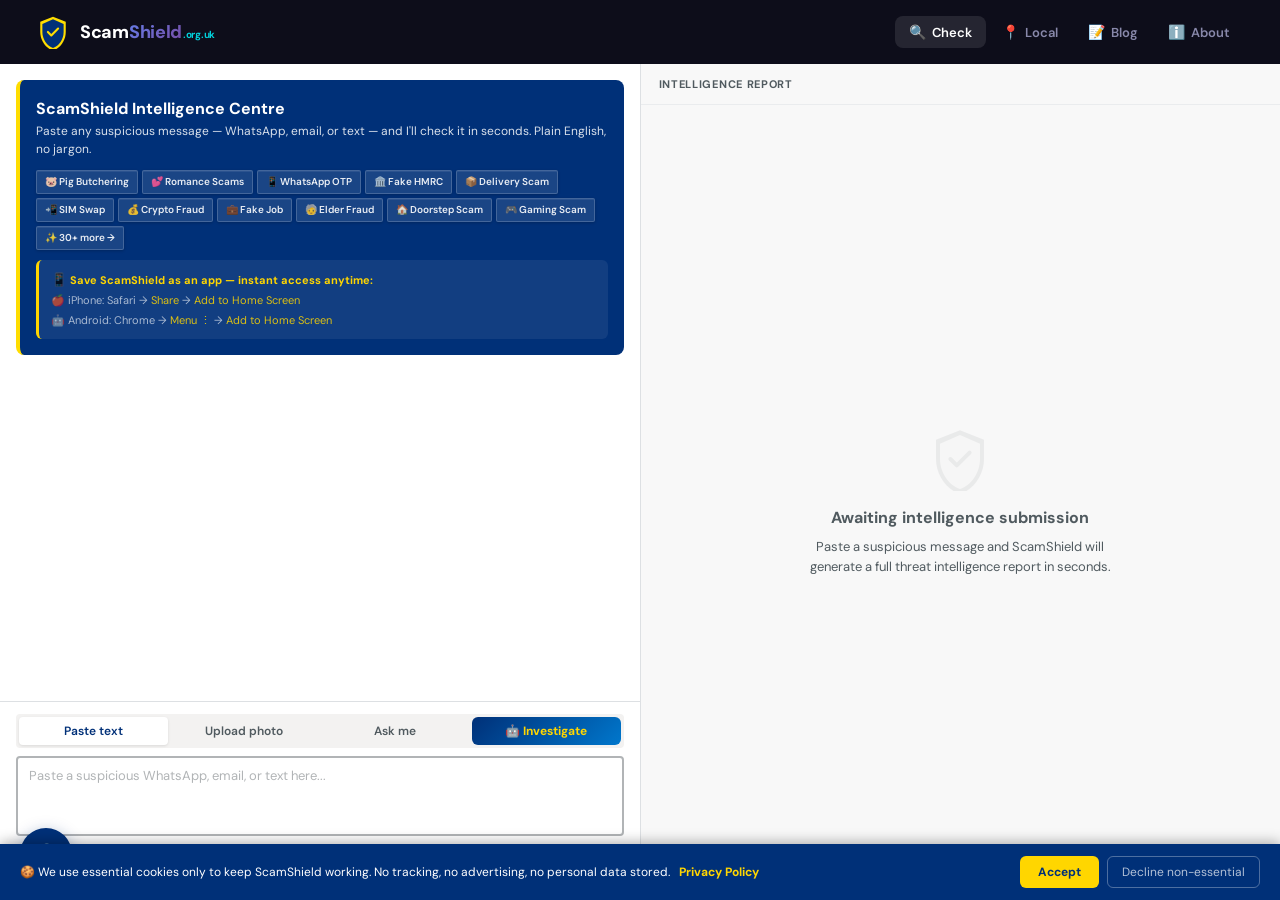
==== commit 0d98bedc: "Add YouTube subscription-gated Area Safety with age-group crime breakdown - Move Area Safety button " ====
--- a/index.html
+++ b/index.html
@@ -1,5 +1,5 @@
 <!DOCTYPE html>
-<html lang="en">
+<html lang="en" data-theme="dark">
 <head>
   <meta charset="UTF-8" />
   <link rel="icon" type="image/svg+xml" href="data:image/svg+xml,%3Csvg xmlns='http://www.w3.org/2000/svg' viewBox='0 0 36 40'%3E%3Cpath d='M18 2L4 8v12c0 10 6.5 17.5 14 19 7.5-1.5 14-9 14-19V8L18 2z' fill='%23003078'/%3E%3Cpath d='M18 6L7 11v9.5c0 8 5 14 11 15.5 6-1.5 11-7.5 11-15.5V11L18 6z' fill='%23FFD600'/%3E%3Cpath d='M18 10L9 14v7c0 6 4 11 9 12.5 5-1.5 9-6.5 9-12.5v-7L18 10z' fill='%23003078'/%3E%3Cpath d='M13 21l3.5 3.5 7-7' stroke='%23FFD600' stroke-width='2.5' stroke-linecap='round' stroke-linejoin='round' fill='none'/%3E%3C/svg%3E">
@@ -25,7 +25,11 @@
   <meta name="twitter:title" content="ScamShield UK — Free AI Scam Detector">
   <meta name="twitter:description" content="Paste any suspicious message and get an instant intelligence report. Free forever. No account needed. Protecting UK families from scams.">
   <meta name="twitter:image" content="https://scamshield.org.uk/og-image.png">
-  <link href="https://fonts.googleapis.com/css2?family=DM+Sans:opsz,wght@9..40,400;9..40,500;9..40,600;9..40,700&family=DM+Mono:wght@400;500&display=swap" rel="stylesheet">
+  <link rel="preconnect" href="https://fonts.googleapis.com">
+  <link rel="preconnect" href="https://fonts.gstatic.com" crossorigin>
+  <link href="https://fonts.googleapis.com/css2?family=Inter:wght@400;500;600;700;800;900&family=DM+Sans:opsz,wght@9..40,400;9..40,500;9..40,600;9..40,700&family=DM+Mono:wght@400;500&display=swap" rel="stylesheet">
+  <link rel="stylesheet" href="styles.css">
+  <script src="https://accounts.google.com/gsi/client" async defer></script>
   <style>
     /* ── BRAND TOKENS ── */
     :root {
@@ -52,59 +56,12 @@
     *, *::before, *::after { margin:0; padding:0; box-sizing:border-box; }
 
     html, body {
-      height: 100%;
       font-family: 'DM Sans', sans-serif;
       font-size: 16px;
-      color: var(--black);
-      background: var(--grey5);
-      overflow: hidden;
-    }
-
-    /* ════════════════════════════
-       TOPBAR — fixed, single row
-    ════════════════════════════ */
+      /* background + color handled by styles.css dark theme */
+    }
+
     /* ── Premium HD upgrades ── */
-    * { -webkit-font-smoothing: antialiased; -moz-osx-font-smoothing: grayscale; }
-    .topbar {
-      position: fixed;
-      top: 0; left: 0; right: 0;
-      height: 52px;
-      background: var(--blue-dk);
-      border-bottom: 3px solid var(--yellow);
-      display: flex;
-      align-items: center;
-      justify-content: space-between;
-      padding: 0 14px;
-      z-index: 50;
-      gap: 8px;
-    }
-
-    .brand { display:flex; align-items:center; gap:10px; min-width:0; }
-    .brand-icon { width:30px; height:30px; flex-shrink:0; }
-    .brand-name {
-      font-size: 18px; font-weight:700;
-      color: var(--white); white-space:nowrap;
-      line-height:1;
-    }
-    .brand-name em { color:var(--yellow); font-style:normal; }
-    .brand-uk { font-size:10px; opacity:.6; font-weight:400; margin-left:3px; }
-    .brand-tag { display:none; } /* hidden on mobile */
-
-    .topbar-right { display:flex; align-items:center; gap:8px; flex-shrink:0; }
-
-    .engine-badge {
-      display:flex; align-items:center; gap:5px;
-      background:transparent;
-      border:1px solid rgba(255,255,255,.05);
-      border-radius:var(--radius);
-      padding:3px 8px;
-      font-size:10px; font-weight:600;
-      color:rgba(255,255,255,.1); white-space:nowrap;
-    }
-    .engine-dot {
-      width:5px; height:5px;
-      background:rgba(255,255,255,.1); border-radius:50%;
-    }
     @keyframes appTipGlow {
       0%,100% { background:rgba(255,255,255,.07); box-shadow:0 0 0 0 rgba(255,214,0,0); }
       50% { background:rgba(255,214,0,.1); box-shadow:0 0 8px 2px rgba(255,214,0,.2); }
@@ -137,14 +94,18 @@
     .name-label { font-size:10px; color:rgba(255,255,255,.5); font-weight:500; }
 
     /* ════════════════════════════
-       APP SHELL — below topbar
+       APP SHELL — inline in SPA
     ════════════════════════════ */
     .app {
-      position: fixed;
-      top: 52px; left:0; right:0; bottom:0;
+      position: relative;
+      width: 100%;
+      height: clamp(560px, 82vh, 720px);
       display: flex;
       flex-direction: column;
       overflow: hidden;
+      border-radius: 16px;
+      border: 1px solid rgba(255,255,255,0.1);
+      box-shadow: 0 24px 80px rgba(0,0,0,0.4);
     }
 
     /* ════════════════════════════
@@ -869,31 +830,47 @@
 </head>
 <body>
 
-<!-- TOPBAR -->
-<div class="topbar">
-  <div class="brand">
-    <svg class="brand-icon" viewBox="0 0 36 40" fill="none">
+<a class="skip-link" href="#checker">Skip to Scam Checker</a>
+
+<!-- ══════════════ SHARED HEADER ══════════════ -->
+<header class="site-header" role="banner">
+  <a href="#home" class="site-logo" aria-label="ScamShield UK — Home">
+    <svg viewBox="0 0 36 40" fill="none" aria-hidden="true">
       <path d="M18 2L3 8v12c0 9.9 6.4 19.1 15 21.9C26.6 39.1 33 29.9 33 20V8L18 2z" fill="#ffdd00"/>
       <path d="M18 5L5.5 10.5V20c0 8.5 5.5 16.4 12.5 18.8C25 36.4 30.5 28.5 30.5 20v-9.5L18 5z" fill="#003078"/>
       <path d="M12 20l4 4 8-8" stroke="#ffdd00" stroke-width="2.5" stroke-linecap="round" stroke-linejoin="round"/>
     </svg>
-    <div>
-      <h1 class="brand-name" style="margin:0;font-size:inherit;">Scam<em>Shield</em><span class="brand-uk" style="opacity:1;font-size:11px;font-weight:700;color:#FFD600;">.org.uk</span></h1>
-      <div class="brand-tag">Your personal scam detector</div>
-    </div>
-  </div>
-  <div class="topbar-right">
-
-    <div style="display:flex;align-items:center;gap:6px;background:rgba(255,255,255,.08);border:1px solid rgba(255,255,255,.15);border-radius:6px;padding:5px 10px;cursor:default;" title="Your messages are analysed in real time and never stored.">
-      <span style="font-size:12px;">🔒</span>
-      <div style="line-height:1.2;">
-        <div style="font-size:10px;font-weight:700;color:#FFD600;">Your chats are never saved</div>
-        <div style="font-size:9px;color:rgba(255,255,255,.55);">100% private · no account needed</div>
-      </div>
-    </div>
-    <input type="hidden" id="userName" value="there"/>
-  </div>
+    <span class="site-logo-text">Scam<em>Shield</em><span class="site-logo-tld">.org.uk</span></span>
+  </a>
+
+  <nav class="tool-tabs" aria-label="Tool navigation">
+    <button class="tool-tab active" data-view="check"><span class="tool-tab-icon">🔍</span> Check</button>
+    <button class="tool-tab" data-view="local"><span class="tool-tab-icon">📍</span> Local</button>
+    <button class="tool-tab" data-view="blog"><span class="tool-tab-icon">📝</span> Blog</button>
+    <button class="tool-tab" data-view="about"><span class="tool-tab-icon">ℹ️</span> About</button>
+  </nav>
+
+  <button class="hamburger" aria-label="Open menu" aria-expanded="false" aria-controls="navOverlay">
+    <span></span><span></span><span></span>
+  </button>
+</header>
+
+<!-- ══════════════ FULL-SCREEN NAV OVERLAY ══════════════ -->
+<div class="nav-overlay" id="navOverlay" role="dialog" aria-label="Navigation menu">
+  <ul class="nav-overlay-links">
+    <li><button class="tool-tab" data-view="check" style="font-size:20px;font-weight:600;padding:18px 0;width:100%;background:none;border:none;color:var(--text-2);text-align:left;cursor:pointer;display:flex;align-items:center;gap:16px;font-family:inherit;"><span class="nav-icon">🔍</span> Scam Checker</button></li>
+    <li><button class="tool-tab" data-view="local" style="font-size:20px;font-weight:600;padding:18px 0;width:100%;background:none;border:none;color:var(--text-2);text-align:left;cursor:pointer;display:flex;align-items:center;gap:16px;font-family:inherit;"><span class="nav-icon">📍</span> Local Scams</button></li>
+    <li><button class="tool-tab" data-view="blog" style="font-size:20px;font-weight:600;padding:18px 0;width:100%;background:none;border:none;color:var(--text-2);text-align:left;cursor:pointer;display:flex;align-items:center;gap:16px;font-family:inherit;"><span class="nav-icon">📝</span> Blog</button></li>
+    <li><button class="tool-tab" data-view="about" style="font-size:20px;font-weight:600;padding:18px 0;width:100%;background:none;border:none;color:var(--text-2);text-align:left;cursor:pointer;display:flex;align-items:center;gap:16px;font-family:inherit;"><span class="nav-icon">ℹ️</span> About</button></li>
+  </ul>
+  <button class="nav-overlay-dm" data-dm-toggle aria-label="Toggle dark/light mode">
+    <span data-dm-icon>☀️</span>
+    <span data-dm-label>Light mode</span>
+  </button>
 </div>
+
+<!-- Hidden userName (referenced by existing chat JS) -->
+<input type="hidden" id="userName" value="there"/>
 
 <!-- Cookie Banner -->
 <div id="cookieBanner" style="display:none;position:fixed;bottom:0;left:0;right:0;z-index:9999;background:#003078;color:#fff;padding:12px 20px;display:flex;align-items:center;justify-content:space-between;gap:12px;box-shadow:0 -2px 12px rgba(0,0,0,.3);flex-wrap:wrap;">
@@ -907,8 +884,12 @@
   </div>
 </div>
 
-<!-- APP SHELL -->
-<div class="app" style="top:52px">
+<main class="tool-main" id="toolMain">
+
+<!-- VIEW: CHECK (default) -->
+<div class="tool-view active" id="view-check">
+<!-- APP SHELL (original, repositioned) -->
+<div class="app">
 
   <!-- CHAT PANEL -->
   <div class="chat-panel">
@@ -998,7 +979,6 @@
       <div class="input-footer">
         <div style="display:flex;align-items:center;gap:10px;">
           <span class="char-count" id="charInfo">0 characters</span>
-          <a href="https://docs.google.com/forms/d/e/1FAIpQLSfZ2upZLI8mJT7FThfRpWtLUKKFt68SqfijxxoOFJpe3TlwRQ/viewform" target="_blank" rel="noopener" style="font-size:13px;font-weight:700;color:#FFD600;background:#003078;border:none;border-radius:8px;padding:8px 16px;cursor:pointer;text-decoration:none;white-space:nowrap;box-shadow:0 2px 8px rgba(0,48,120,.25);transition:background .15s,transform .1s;" onmouseover="this.style.background='#002060';this.style.transform='translateY(-1px)'" onmouseout="this.style.background='#003078';this.style.transform='translateY(0)'">💬 Feedback</a>
         </div>
         <button class="send-btn" id="sendBtn" onclick="ui.handleSend()">Check it</button>
       </div>
@@ -1029,7 +1009,141 @@
     </div>
   </div>
 
+</div><!-- /.app -->
 </div>
+
+<!-- VIEW: LOCAL SCAMS -->
+<div class="tool-view" id="view-local">
+  <div class="view-scroll">
+    <div class="local-card">
+      <div class="local-header">
+        <p class="tag-pill" style="margin-bottom:12px;">Local Intelligence</p>
+        <h2 class="section-title">Scams in <span>Your Area</span></h2>
+        <p class="section-subtitle" style="margin-bottom:20px;">Enter your postcode to get your local safety score, crime data, and official reporting contacts.</p>
+      </div>
+      <div class="postcode-card glass-card">
+        <div class="postcode-input-row">
+          <input
+            id="sectionPostcodeInput"
+            class="postcode-input"
+            type="text"
+            placeholder="Enter postcode e.g. SW1A 1AA"
+            maxlength="8"
+            autocomplete="postal-code"
+            aria-label="Enter UK postcode"
+            oninput="this.value=this.value.toUpperCase()"
+          />
+          <button id="sectionPostcodeBtn" class="btn-primary" onclick="window.runPostcodeSearch()" style="padding:14px 22px;">Search</button>
+        </div>
+        <div id="postcodeResults" class="postcode-results" aria-live="polite"></div>
+      </div>
+    </div>
+  </div>
+</div>
+
+<!-- VIEW: BLOG -->
+<div class="tool-view" id="view-blog">
+  <div class="view-scroll">
+    <p class="tag-pill" style="margin-bottom:12px;">Scam Education</p>
+    <h2 class="section-title">Scam <span>Articles</span></h2>
+    <p class="section-subtitle">Stay informed about fraud tactics targeting UK residents.</p>
+    <div class="blog-view-grid">
+      <a href="/blog/hmrc-scam-calls-texts.html" class="blog-preview-card glass-card">
+        <div class="blog-card-top"></div>
+        <div class="blog-card-body">
+          <div class="blog-card-meta"><span class="tag-pill tag-pill--warn">High Risk</span><span class="blog-card-time">5 min read</span></div>
+          <h3 class="blog-card-title">HMRC Scam Calls &amp; Texts: How to Spot Fake Tax Messages</h3>
+          <p class="blog-card-excerpt">Fraudsters impersonate HMRC to steal personal and financial information. Learn the red flags every UK taxpayer needs to know.</p>
+          <span class="blog-card-link">Read article</span>
+        </div>
+      </a>
+      <a href="/blog/whatsapp-scams-uk.html" class="blog-preview-card glass-card">
+        <div class="blog-card-top"></div>
+        <div class="blog-card-body">
+          <div class="blog-card-meta"><span class="tag-pill tag-pill--warn">Trending</span><span class="blog-card-time">4 min read</span></div>
+          <h3 class="blog-card-title">WhatsApp Scams in the UK: OTP Hijacking &amp; Family Scams</h3>
+          <p class="blog-card-excerpt">WhatsApp scams are rising sharply across the UK. This guide covers the most common tactics and how to protect yourself.</p>
+          <span class="blog-card-link">Read article</span>
+        </div>
+      </a>
+      <a href="/blog/romance-scams-uk.html" class="blog-preview-card glass-card">
+        <div class="blog-card-top"></div>
+        <div class="blog-card-body">
+          <div class="blog-card-meta"><span class="tag-pill">Romance</span><span class="blog-card-time">6 min read</span></div>
+          <h3 class="blog-card-title">Romance Scams UK: How Fraudsters Build Trust Then Steal</h3>
+          <p class="blog-card-excerpt">Romance scammers spend weeks building emotional connections before making their move. Here is how to spot a fake profile.</p>
+          <span class="blog-card-link">Read article</span>
+        </div>
+      </a>
+      <a href="/blog/pig-butchering-scams-uk.html" class="blog-preview-card glass-card">
+        <div class="blog-card-top"></div>
+        <div class="blog-card-body">
+          <div class="blog-card-meta"><span class="tag-pill tag-pill--warn">High Risk</span><span class="blog-card-time">7 min read</span></div>
+          <h3 class="blog-card-title">Pig Butchering Scams: The Investment Fraud Costing UK Victims Thousands</h3>
+          <p class="blog-card-excerpt">Scammers build fake relationships then lure victims into fraudulent crypto platforms. Everything you need to know.</p>
+          <span class="blog-card-link">Read article</span>
+        </div>
+      </a>
+      <a href="/blog/how-to-report-scam-uk.html" class="blog-preview-card glass-card">
+        <div class="blog-card-top"></div>
+        <div class="blog-card-body">
+          <div class="blog-card-meta"><span class="tag-pill">Guide</span><span class="blog-card-time">4 min read</span></div>
+          <h3 class="blog-card-title">How to Report a Scam in the UK: Action Fraud, FCA &amp; More</h3>
+          <p class="blog-card-excerpt">A complete guide to reporting fraud to the right UK authority, from Action Fraud to the FCA, Ofcom, and Citizens Advice.</p>
+          <span class="blog-card-link">Read article</span>
+        </div>
+      </a>
+    </div>
+  </div>
+</div>
+
+<!-- VIEW: ABOUT -->
+<div class="tool-view" id="view-about">
+  <div class="view-scroll">
+    <div class="about-view-grid">
+      <div>
+        <p class="tag-pill" style="margin-bottom:16px;">Our Mission</p>
+        <h2 class="section-title">Protecting the UK from <span>Scams &amp; Fraud</span></h2>
+        <p style="color:var(--text-2);font-size:15px;line-height:1.7;margin:16px 0;">ScamShield UK is a free, independent tool built to help ordinary people spot, avoid, and report fraud. We believe scam protection should be available to everyone.</p>
+        <ul class="about-trust-list">
+          <li><span class="about-trust-icon">&#10003;</span> No personal data stored &mdash; ever</li>
+          <li><span class="about-trust-icon">&#10003;</span> No account, no login, no subscription</li>
+          <li><span class="about-trust-icon">&#10003;</span> Directs users to official UK reporting channels</li>
+          <li><span class="about-trust-icon">&#10003;</span> Completely free, always</li>
+        </ul>
+        <div class="about-disclaimer" role="note">
+          <strong>Important:</strong> ScamShield UK (scamshield.org.uk) is an <strong>independent community tool</strong>. It is not a UK government website and is not affiliated with the Singapore Government ScamShield app. We do not collect passwords, bank details, or personal data. Always report fraud to <a href="https://www.actionfraud.police.uk" target="_blank" rel="noopener" style="color:var(--accent);">Action Fraud</a>.
+        </div>
+        <div style="margin-top:20px;display:flex;gap:12px;flex-wrap:wrap;">
+          <a href="/about.html" class="btn-outline" style="font-size:14px;padding:10px 20px;">Full About Page</a>
+          <a href="https://www.actionfraud.police.uk" target="_blank" rel="noopener" class="btn-primary" style="font-size:14px;padding:10px 20px;">Report Fraud</a>
+        </div>
+      </div>
+      <div>
+        <div class="glass-card" style="padding:24px;margin-bottom:20px;">
+          <p style="font-size:11px;font-weight:700;text-transform:uppercase;letter-spacing:.8px;color:var(--text-3);margin-bottom:16px;">Key Stats</p>
+          <div style="display:flex;flex-direction:column;gap:16px;">
+            <div><div style="font-size:28px;font-weight:900;background:var(--grad);-webkit-background-clip:text;-webkit-text-fill-color:transparent;background-clip:text;">50,000+</div><div style="font-size:13px;color:var(--text-3);">Scam checks performed</div></div>
+            <div><div style="font-size:28px;font-weight:900;background:var(--grad);-webkit-background-clip:text;-webkit-text-fill-color:transparent;background-clip:text;">50+</div><div style="font-size:13px;color:var(--text-3);">Fraud patterns detected</div></div>
+            <div><div style="font-size:28px;font-weight:900;background:var(--grad);-webkit-background-clip:text;-webkit-text-fill-color:transparent;background-clip:text;">100%</div><div style="font-size:13px;color:var(--text-3);">Free, forever</div></div>
+          </div>
+        </div>
+        <div class="glass-card" style="padding:24px;">
+          <p style="font-size:11px;font-weight:700;text-transform:uppercase;letter-spacing:.8px;color:var(--text-3);margin-bottom:14px;">Official Contacts</p>
+          <div style="display:flex;flex-direction:column;gap:10px;">
+            <a href="https://www.actionfraud.police.uk" target="_blank" rel="noopener" class="pc-contact-link"><span class="pc-contact-icon">&#128737;</span><div><div class="pc-contact-name">Action Fraud</div><div class="pc-contact-desc">0300 123 2040</div></div></a>
+            <a href="https://www.fca.org.uk" target="_blank" rel="noopener" class="pc-contact-link"><span class="pc-contact-icon">&#128188;</span><div><div class="pc-contact-name">FCA</div><div class="pc-contact-desc">Financial scams</div></div></a>
+            <a href="https://www.citizensadvice.org.uk" target="_blank" rel="noopener" class="pc-contact-link"><span class="pc-contact-icon">&#128222;</span><div><div class="pc-contact-name">Citizens Advice</div><div class="pc-contact-desc">Free guidance</div></div></a>
+          </div>
+        </div>
+      </div>
+    </div>
+  </div>
+</div>
+
+</main><!-- /.tool-main -->
+
+
 
 <!-- Sheet overlay -->
 <div class="sheet-overlay" id="sheetOverlay" onclick="ui.closeSheet()"></div>
@@ -1058,6 +1172,66 @@
   </div>
   <div class="learn-body" id="learnBody">
     <!-- Home grid — injected by JS -->
+  </div>
+</div>
+
+<!-- ══════════ AREA SAFETY — UNLOCK MODAL (YouTube Subscribe) ══════════ -->
+<div id="asSafetyOverlay" onclick="closeAreaSafety()" style="display:none;position:fixed;inset:0;background:rgba(0,0,0,.55);z-index:300;"></div>
+<div id="asSafetyModal" style="display:none;position:fixed;left:50%;top:50%;transform:translate(-50%,-50%);width:min(92vw,400px);background:#fff;border-radius:14px;box-shadow:0 16px 48px rgba(0,0,0,.22);z-index:301;overflow:hidden;">
+  <!-- Header -->
+  <div style="background:#003078;padding:18px 20px 14px;position:relative;">
+    <div style="font-size:22px;margin-bottom:4px;">🔒</div>
+    <div style="font-size:16px;font-weight:700;color:#FFD600;">Unlock Area Safety</div>
+    <div style="font-size:12px;color:rgba(255,255,255,.75);margin-top:3px;">Subscribe to our YouTube channel to unlock your free local safety report</div>
+    <button onclick="closeAreaSafety()" style="position:absolute;top:14px;right:16px;background:none;border:none;color:rgba(255,255,255,.6);font-size:20px;cursor:pointer;line-height:1;">&times;</button>
+  </div>
+  <!-- YouTube Subscribe -->
+  <div style="padding:20px;">
+    <!-- Step 1: Subscribe -->
+    <div style="display:flex;align-items:center;gap:12px;padding:14px;border:1.5px solid #e0e0e0;border-radius:10px;margin-bottom:14px;background:#fafafa;">
+      <div style="width:44px;height:44px;background:#ff0000;border-radius:10px;display:flex;align-items:center;justify-content:center;font-size:20px;flex-shrink:0;color:#fff;">&#9654;</div>
+      <div style="flex:1;">
+        <div style="font-size:14px;font-weight:700;color:#0b0c0c;">Step 1: Subscribe on YouTube</div>
+        <div style="font-size:12px;color:#505a5f;margin-top:2px;">@ScamShieldUK</div>
+      </div>
+    </div>
+    <!-- Embedded YouTube Subscribe Button -->
+    <div style="text-align:center;margin-bottom:16px;">
+      <div class="g-ytsubscribe" data-channelid="UCVUeFDu6fx-cBL-tCDJQqmA" data-layout="full" data-count="default"></div>
+    </div>
+    <!-- Step 2: Verify -->
+    <div style="display:flex;align-items:center;gap:12px;padding:14px;border:1.5px solid #e0e0e0;border-radius:10px;margin-bottom:14px;background:#fafafa;">
+      <div style="width:44px;height:44px;background:#003078;border-radius:10px;display:flex;align-items:center;justify-content:center;font-size:18px;flex-shrink:0;color:#FFD600;">&#10003;</div>
+      <div style="flex:1;">
+        <div style="font-size:14px;font-weight:700;color:#0b0c0c;">Step 2: Verify your subscription</div>
+        <div style="font-size:12px;color:#505a5f;margin-top:2px;">Sign in with Google to confirm</div>
+      </div>
+    </div>
+    <!-- Verify button -->
+    <button id="asVerifyBtn" onclick="verifySubscription()" style="width:100%;padding:13px;background:#003078;color:#FFD600;border:none;border-radius:8px;font-size:15px;font-weight:700;cursor:pointer;transition:background .2s;">&#x1F513; Verify &amp; Unlock</button>
+    <!-- Status message -->
+    <div id="asStatus" style="margin-top:12px;font-size:13px;text-align:center;min-height:20px;"></div>
+  </div>
+</div>
+
+<!-- ══════════ AREA SAFETY — POSTCODE MODAL ══════════ -->
+<div id="asPostcodeOverlay" onclick="closePostcodeModal()" style="display:none;position:fixed;inset:0;background:rgba(0,0,0,.55);z-index:300;"></div>
+<div id="asPostcodeModal" style="display:none;position:fixed;left:50%;top:50%;transform:translate(-50%,-50%);width:min(94vw,460px);max-height:85dvh;background:#fff;border-radius:14px;box-shadow:0 16px 48px rgba(0,0,0,.22);z-index:301;overflow:hidden;flex-direction:column;">
+  <div style="background:#003078;padding:16px 20px;display:flex;align-items:center;justify-content:space-between;flex-shrink:0;">
+    <div>
+      <div style="font-size:15px;font-weight:700;color:#FFD600;">🔓 Area Safety Report</div>
+      <div style="font-size:11px;color:rgba(255,255,255,.7);margin-top:2px;">Real crime data · Your local contacts</div>
+    </div>
+    <button onclick="closePostcodeModal()" style="background:none;border:none;color:rgba(255,255,255,.6);font-size:20px;cursor:pointer;">&times;</button>
+  </div>
+  <div style="padding:16px 20px;border-bottom:1px solid #eaecee;flex-shrink:0;">
+    <div style="display:flex;gap:8px;">
+      <input id="asPostcodeInput" type="text" placeholder="Enter UK postcode e.g. SW1A 1AA" maxlength="8" style="flex:1;padding:10px 14px;border:2px solid #003078;border-radius:8px;font-size:15px;font-weight:600;text-transform:uppercase;letter-spacing:1px;font-family:inherit;outline:none;" oninput="this.value=this.value.toUpperCase()" onkeydown="if(event.key==='Enter')runAreaSafety()"/>
+      <button onclick="runAreaSafety()" id="asSearchBtn" style="padding:10px 20px;background:#003078;color:#FFD600;border:none;border-radius:8px;font-size:14px;font-weight:700;cursor:pointer;white-space:nowrap;">Search</button>
+    </div>
+  </div>
+  <div id="asReportBody" style="flex:1;overflow-y:auto;padding:16px 20px;">
+    <div style="text-align:center;padding:32px 0;color:#505a5f;font-size:14px;">Enter your postcode above to get your local safety report.</div>
   </div>
 </div>
 
@@ -2628,20 +2802,385 @@
 setTimeout(initLocalAlerts, 2000);
 document.getElementById('askInput')?.addEventListener('keydown',e=>{if(e.key==='Enter'&&!e.shiftKey){e.preventDefault();ui.handleSend();}});
 document.getElementById('pasteInput')?.addEventListener('keydown',e=>{if(e.key==='Enter'&&!e.shiftKey){e.preventDefault();ui.handleSend();}});
+
+/* ══════════ AREA SAFETY ══════════ */
+const AS_KEY = 'ss_area_safety_unlocked';
+const YT_CHANNEL_ID = 'UCVUeFDu6fx-cBL-tCDJQqmA';
+const GOOG_CLIENT_ID = '223918676853-mogv4hh6rksu97vmsqouv7rhkgr86tdg.apps.googleusercontent.com';
+
+function asIsUnlocked() {
+  try { return localStorage.getItem(AS_KEY)==='1'; } catch(e){ return false; }
+}
+
+function openAreaSafety() {
+  if(asIsUnlocked()) {
+    showPostcodeModal();
+    return;
+  }
+  // Load YouTube subscribe button widget if not already loaded
+  if(!window._ytPlatformLoaded) {
+    const s = document.createElement('script');
+    s.src = 'https://apis.google.com/js/platform.js';
+    s.onload = () => { window._ytPlatformLoaded = true; if(window.gapi) gapi.ytsubscribe.go(); };
+    document.head.appendChild(s);
+  } else if(window.gapi && gapi.ytsubscribe) {
+    gapi.ytsubscribe.go();
+  }
+  document.getElementById('asSafetyOverlay').style.display='block';
+  document.getElementById('asSafetyModal').style.display='block';
+}
+function closeAreaSafety() {
+  document.getElementById('asSafetyOverlay').style.display='none';
+  document.getElementById('asSafetyModal').style.display='none';
+}
+
+// YouTube subscription verification via Google OAuth + YouTube Data API v3
+async function verifySubscription() {
+  const btn = document.getElementById('asVerifyBtn');
+  const status = document.getElementById('asStatus');
+  btn.disabled = true;
+  btn.textContent = 'Verifying...';
+  status.innerHTML = '<span style="color:#505a5f;">Signing in with Google...</span>';
+
+  try {
+    const token = await new Promise((resolve, reject) => {
+      const client = google.accounts.oauth2.initTokenClient({
+        client_id: GOOG_CLIENT_ID,
+        scope: 'https://www.googleapis.com/auth/youtube.readonly',
+        callback: (resp) => {
+          if(resp.error) reject(new Error(resp.error));
+          else resolve(resp.access_token);
+        },
+        error_callback: (err) => reject(new Error(err.type || 'Auth cancelled'))
+      });
+      client.requestAccessToken();
+    });
+
+    status.innerHTML = '<span style="color:#505a5f;">Checking subscription...</span>';
+
+    // Check subscriptions (paginate if needed)
+    let found = false;
+    let pageToken = '';
+    for(let i=0; i<5 && !found; i++) {
+      const url = `https://www.googleapis.com/youtube/v3/subscriptions?part=snippet&mine=true&maxResults=50${pageToken?'&pageToken='+pageToken:''}`;
+      const resp = await fetch(url, { headers: { Authorization: 'Bearer ' + token } });
+      if(!resp.ok) {
+        const err = await resp.json().catch(()=>({}));
+        throw new Error(err.error?.message || 'API error');
+      }
+      const data = await resp.json();
+      for(const item of (data.items||[])) {
+        if(item.snippet?.resourceId?.channelId === YT_CHANNEL_ID) {
+          found = true;
+          break;
+        }
+      }
+      pageToken = data.nextPageToken || '';
+      if(!pageToken) break;
+    }
+
+    if(found) {
+      // Unlock!
+      try { localStorage.setItem(AS_KEY, '1'); } catch(e){}
+      const fab = document.getElementById('areaSafetyBtn');
+      if(fab) fab.innerHTML = '&#x1F513;';
+      status.innerHTML = '<span style="color:#00703c;font-weight:700;">&#x2705; Subscription verified! Unlocking...</span>';
+      setTimeout(() => {
+        closeAreaSafety();
+        showPostcodeModal();
+      }, 800);
+    } else {
+      status.innerHTML = '<span style="color:#d4351c;font-weight:600;">Subscription not found. Please subscribe to @ScamShieldUK first, then try again.</span>';
+      btn.disabled = false;
+      btn.textContent = '\u{1F513} Verify & Unlock';
+    }
+  } catch(err) {
+    const msg = err.message || 'Verification failed';
+    if(msg.includes('cancelled') || msg.includes('popup_closed')) {
+      status.innerHTML = '<span style="color:#505a5f;">Sign-in cancelled. Click verify to try again.</span>';
+    } else {
+      status.innerHTML = '<span style="color:#d4351c;">' + msg + '</span>';
+    }
+    btn.disabled = false;
+    btn.textContent = '\u{1F513} Verify & Unlock';
+  }
+}
+
+function showPostcodeModal() {
+  document.getElementById('asPostcodeOverlay').style.display='block';
+  document.getElementById('asPostcodeModal').style.display='flex';
+  setTimeout(()=>document.getElementById('asPostcodeInput')?.focus(),300);
+}
+function closePostcodeModal() {
+  document.getElementById('asPostcodeOverlay').style.display='none';
+  document.getElementById('asPostcodeModal').style.display='none';
+}
+
+// Age-group crime category mapping
+const YOUTH_CATS = ['anti-social-behaviour','shoplifting','criminal-damage-arson','public-order','other-theft','bicycle-theft'];
+const ADULT_CATS = ['burglary','vehicle-crime','robbery','drugs','possession-of-weapons','violent-crime','theft-from-the-person','other-crime'];
+
+function classifyCrime(cat) {
+  const c = (cat||'').toLowerCase();
+  if(YOUTH_CATS.includes(c)) return 'youth';
+  if(ADULT_CATS.includes(c)) return 'adult';
+  return 'general';
+}
+
+function buildCrimeBars(grouped, total, label) {
+  const top = Object.entries(grouped).sort((a,b)=>b[1]-a[1]).slice(0,4);
+  if(!top.length) return '';
+  return `<div style="margin-bottom:14px;">
+    <div style="font-size:12px;font-weight:700;text-transform:uppercase;letter-spacing:.5px;color:#505a5f;margin-bottom:8px;">${label}</div>
+    ${top.map(([cat,cnt],i)=>{
+      const pct = total>0 ? Math.round((cnt/total)*100) : 0;
+      const barColor = i===0?'#d4351c':i===1?'#f47738':'#1d70b8';
+      return `<div style="margin-bottom:6px;">
+        <div style="display:flex;justify-content:space-between;font-size:11px;margin-bottom:2px;">
+          <span style="text-transform:capitalize;font-weight:600;">${cat.replace(/-/g,' ')}</span>
+          <span style="color:#505a5f;">${cnt}</span>
+        </div>
+        <div style="height:5px;background:#f3f2f1;border-radius:3px;overflow:hidden;">
+          <div style="height:100%;width:${pct}%;background:${barColor};border-radius:3px;"></div>
+        </div>
+      </div>`;
+    }).join('')}
+  </div>`;
+}
+
+async function fetchCrimesForDate(lat, lng, dateStr) {
+  try {
+    const url = dateStr
+      ? `https://data.police.uk/api/crimes-street/all-crime?lat=${lat}&lng=${lng}&date=${dateStr}`
+      : `https://data.police.uk/api/crimes-street/all-crime?lat=${lat}&lng=${lng}`;
+    const r = await fetch(url);
+    if(r.ok) return await r.json();
+  } catch(e){}
+  return null;
+}
+
+async function runAreaSafety() {
+  const input = document.getElementById('asPostcodeInput');
+  const body = document.getElementById('asReportBody');
+  const btn = document.getElementById('asSearchBtn');
+  const postcode = (input.value||'').trim().toUpperCase().replace(/\s/g,'');
+
+  if(!/^[A-Z]{1,2}\d[A-Z\d]?\d[A-Z]{2}$/.test(postcode)) {
+    body.innerHTML='<div style="color:#d4351c;font-size:13px;padding:12px;background:#fde8e4;border-radius:8px;">Please enter a valid UK postcode (e.g. SW1A1AA)</div>';
+    return;
+  }
+
+  btn.disabled=true; btn.textContent='Searching...';
+  body.innerHTML='<div style="text-align:center;padding:40px 0;"><div style="width:28px;height:28px;border:3px solid #eaecee;border-top-color:#003078;border-radius:50%;animation:spin .7s linear infinite;margin:0 auto 12px;"></div><div style="font-size:13px;color:#505a5f;">Loading your area safety report...</div></div>';
+
+  try {
+    // 1. Postcode → lat/lng
+    const pcRes = await fetch('https://api.postcodes.io/postcodes/'+postcode);
+    const pcData = await pcRes.json();
+    if(pcData.status!==200||!pcData.result) throw new Error('Invalid postcode');
+    const {latitude:lat, longitude:lng, admin_district:district, parliamentary_constituency:constituency} = pcData.result;
+    const areaName = district || constituency || postcode;
+
+    // 2. Fetch current + 6-month-old crime data in parallel
+    const now = new Date();
+    const sixAgo = new Date(now.getFullYear(), now.getMonth()-6, 1);
+    const recentDate = `${now.getFullYear()}-${String(now.getMonth()).padStart(2,'0')}`;
+    const oldDate = `${sixAgo.getFullYear()}-${String(sixAgo.getMonth()+1).padStart(2,'0')}`;
+
+    const [crimes, oldCrimes] = await Promise.all([
+      fetchCrimesForDate(lat, lng, null),
+      fetchCrimesForDate(lat, lng, oldDate)
+    ]);
+
+    const crimeList = crimes || [];
+    const oldCrimeList = oldCrimes || [];
+    const crimeError = !crimes;
+
+    // 3. Local police force
+    let forceName='', forceUrl='';
+    try {
+      const nhRes = await fetch(`https://data.police.uk/api/locate-neighbourhood?q=${lat},${lng}`);
+      if(nhRes.ok){
+        const nh = await nhRes.json();
+        const fRes = await fetch(`https://data.police.uk/api/forces/${nh.force}`);
+        if(fRes.ok){const f=await fRes.json();forceName=f.name;forceUrl=f.url||'';}
+      }
+    } catch(e){}
+
+    // Calculate safety score
+    const total = crimeList.length;
+    let score = 100;
+    if(total>200) score=20;
+    else if(total>150) score=35;
+    else if(total>100) score=50;
+    else if(total>60) score=65;
+    else if(total>30) score=78;
+    else if(total>10) score=88;
+    else score=95;
+
+    const scoreColor = score>=80?'#00703c':score>=60?'#f47738':score>=40?'#d4351c':'#6b0000';
+    const scoreLabel = score>=80?'Generally Safe':score>=60?'Moderate Risk':score>=40?'High Risk':'Very High Risk';
+
+    // Age-group breakdown
+    const youthGrouped={}, adultGrouped={}, allGrouped={};
+    let youthTotal=0, adultTotal=0;
+    crimeList.forEach(c=>{
+      const cat = c.category||'other';
+      const cls = classifyCrime(cat);
+      const label = cat.replace(/-/g,' ');
+      allGrouped[label]=(allGrouped[label]||0)+1;
+      if(cls==='youth') { youthGrouped[label]=(youthGrouped[label]||0)+1; youthTotal++; }
+      else if(cls==='adult') { adultGrouped[label]=(adultGrouped[label]||0)+1; adultTotal++; }
+    });
+    const top5 = Object.entries(allGrouped).sort((a,b)=>b[1]-a[1]).slice(0,5);
+
+    // Historical comparison
+    const oldTotal = oldCrimeList.length;
+    let trendPct = 0, trendLabel = '', trendIcon = '';
+    if(oldTotal > 0) {
+      trendPct = Math.round(((total - oldTotal) / oldTotal) * 100);
+      if(trendPct > 5) { trendLabel = `Increased by ${trendPct}%`; trendIcon = '&#x1F534;'; }
+      else if(trendPct < -5) { trendLabel = `Decreased by ${Math.abs(trendPct)}%`; trendIcon = '&#x1F7E2;'; }
+      else { trendLabel = 'Stable (no significant change)'; trendIcon = '&#x1F7E1;'; }
+    }
+
+    // Regional scam intel
+    let scamIntel='';
+    if(typeof getRegion==='function'){
+      const region=getRegion(lat,lng);
+      if(typeof REGIONAL_SCAMS!=='undefined'&&REGIONAL_SCAMS[region]){
+        const rs=REGIONAL_SCAMS[region];
+        scamIntel=`<div style="margin-bottom:16px;">
+          <div style="font-size:12px;font-weight:700;text-transform:uppercase;letter-spacing:.5px;color:#505a5f;margin-bottom:8px;">Active Scams in Your Region</div>
+          ${rs.slice(0,3).map(s=>`<div style="display:flex;gap:8px;padding:7px 10px;background:#fff3cd;border-radius:6px;margin-bottom:5px;font-size:12px;"><span>&#x26A0;&#xFE0F;</span><span>${s}</span></div>`).join('')}
+        </div>`;
+      }
+    }
+
+    // Action plan
+    const actions = score>=80
+      ? ['Stay alert to unsolicited calls claiming to be HMRC or your bank','Forward scam texts to 7726','Enable two-step verification on WhatsApp and email']
+      : score>=60
+      ? ['Be extra cautious of door-to-door salespeople','Never transfer money based on a phone call alone','Report suspicious activity to your local police online']
+      : ['Consider signing up for your local Neighbourhood Watch','Report all scam attempts to Action Fraud: 0300 123 2040','Check the FCA register before any investment'];
+
+    // Moving to this area? summary
+    const youthLevel = youthTotal > 30 ? 'High' : youthTotal > 10 ? 'Moderate' : 'Low';
+    const adultLevel = adultTotal > 40 ? 'High' : adultTotal > 15 ? 'Moderate' : 'Low';
+    const youthColor = youthLevel==='High'?'#d4351c':youthLevel==='Moderate'?'#f47738':'#00703c';
+    const adultColor = adultLevel==='High'?'#d4351c':adultLevel==='Moderate'?'#f47738':'#00703c';
+
+    body.innerHTML=`
+      <!-- Score -->
+      <div style="text-align:center;padding:16px 0 12px;border-bottom:1px solid #eaecee;margin-bottom:14px;">
+        <div style="font-size:48px;font-weight:700;color:${scoreColor};font-family:'DM Mono',monospace;line-height:1;">${score}</div>
+        <div style="font-size:11px;color:#505a5f;margin:2px 0 6px;">Safety Score out of 100</div>
+        <div style="display:inline-block;padding:4px 14px;background:${scoreColor};color:#fff;border-radius:20px;font-size:12px;font-weight:700;">${scoreLabel}</div>
+        <div style="font-size:11px;color:#505a5f;margin-top:8px;">Based on ${total} reported incidents near <strong>${areaName}</strong></div>
+      </div>
+
+      <!-- 6-Month Trend -->
+      ${oldTotal>0?`<div style="padding:10px 12px;background:#f0f4f9;border-radius:8px;margin-bottom:14px;display:flex;align-items:center;gap:10px;">
+        <span style="font-size:20px;">${trendIcon}</span>
+        <div>
+          <div style="font-size:12px;font-weight:700;color:#0b0c0c;">6-Month Trend: ${trendLabel}</div>
+          <div style="font-size:11px;color:#505a5f;">Now: ${total} incidents &middot; 6 months ago: ${oldTotal} incidents</div>
+        </div>
+      </div>`:''}
+
+      <!-- Moving to this area? -->
+      <div style="padding:12px;background:linear-gradient(135deg,#003078,#004eb8);border-radius:10px;margin-bottom:14px;color:#fff;">
+        <div style="font-size:13px;font-weight:700;color:#FFD600;margin-bottom:8px;">&#x1F3E0; Moving to this area?</div>
+        <div style="display:flex;gap:8px;margin-bottom:6px;">
+          <div style="flex:1;padding:8px;background:rgba(255,255,255,.12);border-radius:6px;text-align:center;">
+            <div style="font-size:10px;opacity:.8;">Youth Crime</div>
+            <div style="font-size:14px;font-weight:700;color:${youthColor==='#00703c'?'#2ed573':youthColor==='#f47738'?'#ffbe76':'#ff6b6b'};">${youthLevel}</div>
+            <div style="font-size:10px;opacity:.7;">${youthTotal} reports</div>
+          </div>
+          <div style="flex:1;padding:8px;background:rgba(255,255,255,.12);border-radius:6px;text-align:center;">
+            <div style="font-size:10px;opacity:.8;">Adult Crime</div>
+            <div style="font-size:14px;font-weight:700;color:${adultColor==='#00703c'?'#2ed573':adultColor==='#f47738'?'#ffbe76':'#ff6b6b'};">${adultLevel}</div>
+            <div style="font-size:10px;opacity:.7;">${adultTotal} reports</div>
+          </div>
+          <div style="flex:1;padding:8px;background:rgba(255,255,255,.12);border-radius:6px;text-align:center;">
+            <div style="font-size:10px;opacity:.8;">Trend</div>
+            <div style="font-size:14px;font-weight:700;">${trendPct>5?'&#x2191;':trendPct<-5?'&#x2193;':'&#x2194;'}</div>
+            <div style="font-size:10px;opacity:.7;">${oldTotal>0?(trendPct>0?'+':'')+trendPct+'%':'N/A'}</div>
+          </div>
+        </div>
+      </div>
+
+      <!-- Under 18 Crime Profile -->
+      ${buildCrimeBars(youthGrouped, youthTotal, '&#x1F466; Under 18 — Youth Crime Profile')}
+
+      <!-- Over 18 Crime Profile -->
+      ${buildCrimeBars(adultGrouped, adultTotal, '&#x1F9D1; Over 18 — Adult Crime Profile')}
+
+      <!-- Top crimes overall -->
+      ${top5.length?`<div style="margin-bottom:16px;">
+        <div style="font-size:12px;font-weight:700;text-transform:uppercase;letter-spacing:.5px;color:#505a5f;margin-bottom:8px;">All Crime Categories</div>
+        ${top5.map(([cat,cnt],i)=>{
+          const pct=Math.round((cnt/total)*100);
+          const barColor=i===0?'#d4351c':i===1?'#f47738':'#1d70b8';
+          return `<div style="margin-bottom:8px;">
+            <div style="display:flex;justify-content:space-between;font-size:12px;margin-bottom:3px;">
+              <span style="text-transform:capitalize;font-weight:600;">${cat}</span>
+              <span style="color:#505a5f;">${cnt} reports</span>
+            </div>
+            <div style="height:6px;background:#f3f2f1;border-radius:3px;overflow:hidden;">
+              <div style="height:100%;width:${pct}%;background:${barColor};border-radius:3px;"></div>
+            </div>
+          </div>`;
+        }).join('')}
+      </div>`:crimeError?'<div style="font-size:12px;color:#505a5f;padding:8px 0;">Crime data temporarily unavailable.</div>':''}
+
+      <!-- Scam intel -->
+      ${scamIntel}
+
+      <!-- Action plan -->
+      <div style="margin-bottom:16px;">
+        <div style="font-size:12px;font-weight:700;text-transform:uppercase;letter-spacing:.5px;color:#505a5f;margin-bottom:8px;">Your Action Plan</div>
+        ${actions.map((a,i)=>`<div style="display:flex;gap:10px;padding:8px 10px;background:#f8f8f8;border-radius:6px;margin-bottom:5px;font-size:12px;"><span style="width:20px;height:20px;background:#003078;color:#FFD600;border-radius:50%;display:flex;align-items:center;justify-content:center;font-weight:700;font-size:10px;flex-shrink:0;">${i+1}</span><span>${a}</span></div>`).join('')}
+      </div>
+
+      <!-- Local contacts -->
+      <div>
+        <div style="font-size:12px;font-weight:700;text-transform:uppercase;letter-spacing:.5px;color:#505a5f;margin-bottom:8px;">Local Reporting Contacts</div>
+        ${forceName?`<div style="display:flex;align-items:center;gap:10px;padding:10px;border:1px solid #eaecee;border-radius:8px;margin-bottom:6px;">
+          <span style="font-size:20px;">&#x1F46E;</span>
+          <div style="flex:1;"><div style="font-size:13px;font-weight:700;">${forceName}</div><div style="font-size:11px;color:#505a5f;">Your local police force</div></div>
+          ${forceUrl?`<a href="${forceUrl}" target="_blank" rel="noopener" style="font-size:11px;font-weight:700;color:#1d70b8;">Visit &#x2192;</a>`:''}
+        </div>`:''}
+        <div style="display:flex;align-items:center;gap:10px;padding:10px;border:1px solid #eaecee;border-radius:8px;margin-bottom:6px;">
+          <span style="font-size:20px;">&#x1F6A8;</span>
+          <div style="flex:1;"><div style="font-size:13px;font-weight:700;">Action Fraud</div><div style="font-size:11px;color:#505a5f;">0300 123 2040</div></div>
+          <a href="https://www.actionfraud.police.uk/reporting-fraud" target="_blank" rel="noopener" style="font-size:11px;font-weight:700;color:#1d70b8;">Report &#x2192;</a>
+        </div>
+        <div style="display:flex;align-items:center;gap:10px;padding:10px;border:1px solid #eaecee;border-radius:8px;">
+          <span style="font-size:20px;">&#x1F4F1;</span>
+          <div style="flex:1;"><div style="font-size:13px;font-weight:700;">Scam Texts</div><div style="font-size:11px;color:#505a5f;">Forward to 7726 (free)</div></div>
+        </div>
+      </div>
+    `;
+  } catch(err) {
+    body.innerHTML='<div style="color:#d4351c;font-size:13px;padding:12px;background:#fde8e4;border-radius:8px;">Could not load safety data. Please check your postcode and try again.</div>';
+  }
+  btn.disabled=false; btn.textContent='Search';
+}
+
+// Init — restore unlocked state on load
+(function(){
+  if(asIsUnlocked()){
+    const fab=document.getElementById('areaSafetyBtn');
+    if(fab) fab.innerHTML='&#x1F513;';
+  }
+})();
 </script>
-  <!-- Feedback Footer -->
-  <!-- Clean footer — legal only -->
-  <div style="text-align:center;padding:10px 20px;background:#f8f9fa;border-top:1px solid #e9ecef;font-size:10px;color:#999;line-height:2;">
-    <a href="https://docs.google.com/document/d/ScamShield-Privacy" target="_blank" rel="noopener" style="color:#003078;font-weight:600;text-decoration:none;">Privacy Policy</a>
-    <span style="margin:0 6px;color:#ddd;">|</span>
-    <a href="https://docs.google.com/document/d/ScamShield-Terms" target="_blank" rel="noopener" style="color:#003078;font-weight:600;text-decoration:none;">Terms of Use</a>
-    <span style="margin:0 6px;color:#ddd;">|</span>
-    <span>© 2025 ScamShield UK · Free · No data stored</span>
-    <span style="margin:0 6px;color:#ddd;">|</span>
-    <span>Not affiliated with any government body</span>
-  </div>
-
-
+
+<!-- ══════════ FIXED BOTTOM-LEFT AREA SAFETY BUTTON ══════════ -->
+<button id="areaSafetyBtn" onclick="openAreaSafety()" class="as-fab" title="Area Safety Report">&#x1F512;</button>
+
+<script src="shared.js" defer></script>
 </body>
 </html>
       
--- a/styles.css
+++ b/styles.css
@@ -0,0 +1,1363 @@
+/* ═══════════════════════════════════════════════════════
+   ScamShield UK — Shared Design System v2.0
+   Modern Tech · Dark-first · Glassmorphism
+═══════════════════════════════════════════════════════ */
+
+/* ── DESIGN TOKENS ── */
+:root {
+  --grad-start: #667EEA;
+  --grad-end:   #764BA2;
+  --grad:       linear-gradient(135deg, #667EEA 0%, #764BA2 100%);
+  --accent:     #00F5FF;
+  --warn:       #FF4757;
+  --success:    #2ED573;
+  --bg:         #0D0D1A;
+  --bg-2:       #13132B;
+  --bg-3:       #1A1A35;
+  --glass:      rgba(255,255,255,0.06);
+  --glass-md:   rgba(255,255,255,0.10);
+  --glass-bd:   rgba(255,255,255,0.12);
+  --text-1:     #FFFFFF;
+  --text-2:     #C0C0E0;
+  --text-3:     #8888AA;
+  --radius-sm:  8px;
+  --radius:     12px;
+  --radius-lg:  16px;
+  --radius-xl:  24px;
+  --header-h:   64px;
+  --max-w:      1200px;
+  --py:         clamp(56px, 8vw, 96px);
+}
+
+/* Light mode overrides */
+[data-theme="light"] {
+  --bg:       #F0F0FF;
+  --bg-2:     #E8E8FF;
+  --bg-3:     #FFFFFF;
+  --glass:    rgba(0,0,0,0.04);
+  --glass-md: rgba(0,0,0,0.07);
+  --glass-bd: rgba(0,0,0,0.10);
+  --text-1:   #1A1A2E;
+  --text-2:   #444466;
+  --text-3:   #777799;
+}
+
+/* ── RESET ── */
+*, *::before, *::after { margin:0; padding:0; box-sizing:border-box; }
+html { scroll-behavior: smooth; }
+body {
+  font-family: 'Inter', 'DM Sans', sans-serif;
+  background: var(--bg);
+  color: var(--text-1);
+  -webkit-font-smoothing: antialiased;
+  -moz-osx-font-smoothing: grayscale;
+  line-height: 1.6;
+  overflow-x: hidden;
+}
+img { display:block; max-width:100%; }
+a { color: inherit; text-decoration: none; }
+button { font-family: inherit; cursor: pointer; }
+
+/* ── SKIP LINK ── */
+.skip-link {
+  position: absolute;
+  top: -40px; left: 0;
+  background: var(--accent);
+  color: var(--bg);
+  padding: 8px 16px;
+  font-weight: 700;
+  font-size: 14px;
+  z-index: 9999;
+  transition: top .2s;
+  border-radius: 0 0 8px 0;
+}
+.skip-link:focus { top: 0; }
+
+/* ════════════════════════════════════════
+   SHARED HEADER
+════════════════════════════════════════ */
+.site-header {
+  position: fixed;
+  top: 0; left: 0; right: 0;
+  height: var(--header-h);
+  display: flex;
+  align-items: center;
+  justify-content: space-between;
+  padding: 0 clamp(16px, 4vw, 36px);
+  z-index: 100;
+  transition: background .3s, border-color .3s, box-shadow .3s;
+}
+.site-header--scrolled {
+  background: rgba(13,13,26,0.92);
+  backdrop-filter: blur(16px);
+  -webkit-backdrop-filter: blur(16px);
+  border-bottom: 1px solid var(--glass-bd);
+  box-shadow: 0 4px 24px rgba(0,0,0,.3);
+}
+[data-theme="light"] .site-header--scrolled {
+  background: rgba(240,240,255,0.94);
+}
+
+/* Logo */
+.site-logo {
+  display: flex;
+  align-items: center;
+  gap: 10px;
+  text-decoration: none;
+  flex-shrink: 0;
+}
+.site-logo svg { width: 34px; height: 34px; flex-shrink: 0; }
+.site-logo-text {
+  font-size: 18px;
+  font-weight: 800;
+  color: var(--text-1);
+  letter-spacing: -.3px;
+  line-height: 1;
+}
+.site-logo-text em {
+  font-style: normal;
+  background: var(--grad);
+  -webkit-background-clip: text;
+  -webkit-text-fill-color: transparent;
+  background-clip: text;
+}
+.site-logo-tld {
+  font-size: 10px;
+  font-weight: 700;
+  color: var(--accent);
+  opacity: .85;
+  margin-left: 1px;
+}
+
+/* Desktop nav */
+.site-nav {
+  display: none;
+  align-items: center;
+  gap: 4px;
+  list-style: none;
+}
+@media (min-width: 768px) { .site-nav { display: flex; } }
+.site-nav a {
+  padding: 7px 14px;
+  font-size: 14px;
+  font-weight: 500;
+  color: var(--text-2);
+  border-radius: var(--radius-sm);
+  transition: color .2s, background .2s;
+}
+.site-nav a:hover,
+.site-nav a.active { color: var(--text-1); background: var(--glass); }
+.site-nav .nav-cta {
+  background: var(--grad) !important;
+  color: #fff !important;
+  font-weight: 700;
+  box-shadow: 0 4px 16px rgba(102,126,234,0.4);
+  margin-left: 8px;
+}
+.site-nav .nav-cta:hover {
+  transform: translateY(-1px);
+  box-shadow: 0 6px 24px rgba(102,126,234,0.55) !important;
+}
+
+/* Hamburger */
+.hamburger {
+  display: flex;
+  flex-direction: column;
+  gap: 5px;
+  background: none;
+  border: none;
+  padding: 8px;
+  cursor: pointer;
+  z-index: 201;
+  flex-shrink: 0;
+}
+@media (min-width: 768px) { .hamburger { display: none; } }
+.hamburger span {
+  display: block;
+  width: 22px;
+  height: 2px;
+  background: var(--text-1);
+  border-radius: 2px;
+  transition: transform .3s, opacity .3s;
+  pointer-events: none;
+}
+.hamburger.is-open span:nth-child(1) { transform: translateY(7px) rotate(45deg); }
+.hamburger.is-open span:nth-child(2) { opacity: 0; transform: scaleX(0); }
+.hamburger.is-open span:nth-child(3) { transform: translateY(-7px) rotate(-45deg); }
+
+/* ════════════════════════════════════════
+   NAV OVERLAY — full-screen mobile menu
+════════════════════════════════════════ */
+.nav-overlay {
+  position: fixed;
+  inset: 0;
+  background: rgba(10,10,24,0.98);
+  backdrop-filter: blur(24px);
+  -webkit-backdrop-filter: blur(24px);
+  z-index: 200;
+  display: flex;
+  flex-direction: column;
+  justify-content: center;
+  align-items: center;
+  opacity: 0;
+  pointer-events: none;
+  transition: opacity .3s;
+}
+.nav-overlay.is-open { opacity: 1; pointer-events: all; }
+
+.nav-overlay-links {
+  list-style: none;
+  text-align: left;
+  width: 100%;
+  max-width: 360px;
+  padding: 0 28px;
+}
+.nav-overlay-links li { border-bottom: 1px solid var(--glass-bd); }
+.nav-overlay-links li:last-child { border-bottom: none; }
+.nav-overlay-links a {
+  display: flex;
+  align-items: center;
+  gap: 16px;
+  padding: 18px 0;
+  font-size: 20px;
+  font-weight: 600;
+  color: var(--text-2);
+  transition: color .2s, padding-left .2s;
+}
+.nav-overlay-links a:hover { color: var(--text-1); padding-left: 8px; }
+.nav-icon { font-size: 22px; width: 32px; flex-shrink: 0; }
+
+.nav-overlay-dm {
+  margin-top: 28px;
+  display: flex;
+  align-items: center;
+  gap: 12px;
+  padding: 12px 20px;
+  background: var(--glass);
+  border: 1px solid var(--glass-bd);
+  border-radius: var(--radius);
+  cursor: pointer;
+  color: var(--text-2);
+  font-size: 14px;
+  font-weight: 500;
+  transition: background .2s;
+  max-width: 360px;
+  width: calc(100% - 56px);
+}
+.nav-overlay-dm:hover { background: var(--glass-md); color: var(--text-1); }
+
+/* ════════════════════════════════════════
+   SHARED COMPONENTS
+════════════════════════════════════════ */
+
+/* Glass card */
+.glass-card {
+  background: var(--glass);
+  border: 1px solid var(--glass-bd);
+  border-radius: var(--radius-lg);
+  backdrop-filter: blur(12px);
+  -webkit-backdrop-filter: blur(12px);
+}
+
+/* Buttons */
+.btn-primary {
+  display: inline-flex;
+  align-items: center;
+  gap: 8px;
+  background: var(--grad);
+  color: #fff;
+  border: none;
+  border-radius: var(--radius-sm);
+  padding: 14px 28px;
+  font-size: 15px;
+  font-weight: 700;
+  cursor: pointer;
+  transition: transform .2s, box-shadow .2s;
+  box-shadow: 0 4px 20px rgba(102,126,234,0.35);
+  white-space: nowrap;
+  text-decoration: none;
+}
+.btn-primary:hover { transform: translateY(-2px); box-shadow: 0 8px 32px rgba(102,126,234,0.5); }
+
+.btn-outline {
+  display: inline-flex;
+  align-items: center;
+  gap: 8px;
+  background: transparent;
+  color: var(--accent);
+  border: 1.5px solid var(--accent);
+  border-radius: var(--radius-sm);
+  padding: 13px 28px;
+  font-size: 15px;
+  font-weight: 600;
+  cursor: pointer;
+  transition: background .2s, transform .2s;
+  white-space: nowrap;
+  text-decoration: none;
+}
+.btn-outline:hover { background: rgba(0,245,255,0.08); transform: translateY(-2px); }
+
+/* Section helpers */
+.section {
+  padding: var(--py) clamp(16px, 4vw, 36px);
+  max-width: var(--max-w);
+  margin: 0 auto;
+  width: 100%;
+}
+.section-centered { text-align: center; }
+.section-centered .section-subtitle { margin: 0 auto 40px; }
+
+.section-title {
+  font-size: clamp(26px, 4vw, 42px);
+  font-weight: 800;
+  letter-spacing: -.5px;
+  line-height: 1.15;
+  color: var(--text-1);
+  margin-bottom: 12px;
+}
+.section-title span {
+  background: var(--grad);
+  -webkit-background-clip: text;
+  -webkit-text-fill-color: transparent;
+  background-clip: text;
+}
+.section-subtitle {
+  font-size: clamp(15px, 2vw, 18px);
+  color: var(--text-2);
+  max-width: 560px;
+  line-height: 1.65;
+  margin-bottom: 40px;
+}
+
+/* Tag pill */
+.tag-pill {
+  display: inline-block;
+  padding: 4px 12px;
+  border-radius: 20px;
+  font-size: 11px;
+  font-weight: 700;
+  text-transform: uppercase;
+  letter-spacing: .6px;
+  background: var(--glass);
+  border: 1px solid var(--glass-bd);
+  color: var(--accent);
+}
+.tag-pill--warn { color: var(--warn); border-color: rgba(255,71,87,0.3); background: rgba(255,71,87,0.08); }
+
+/* Scroll animations */
+.animate-on-scroll {
+  opacity: 0;
+  transform: translateY(24px);
+  transition: opacity .6s ease, transform .6s ease;
+}
+.animate-on-scroll.is-visible { opacity: 1; transform: translateY(0); }
+@media (prefers-reduced-motion: reduce) {
+  .animate-on-scroll { opacity: 1; transform: none; transition: none; }
+}
+
+/* ════════════════════════════════════════
+   HERO
+════════════════════════════════════════ */
+.hero-wrap {
+  min-height: 100dvh;
+  display: flex;
+  align-items: center;
+  position: relative;
+  overflow: hidden;
+  background: var(--bg);
+}
+.hero-bg {
+  position: absolute;
+  inset: 0;
+  background:
+    radial-gradient(ellipse 80% 60% at 50% -10%, rgba(102,126,234,0.3) 0%, transparent 65%),
+    radial-gradient(ellipse 50% 40% at 85% 70%, rgba(118,75,162,0.2) 0%, transparent 55%);
+  pointer-events: none;
+}
+.hero-bg::after {
+  content: '';
+  position: absolute;
+  inset: 0;
+  background-image: radial-gradient(rgba(255,255,255,0.05) 1px, transparent 1px);
+  background-size: 36px 36px;
+}
+.hero-content {
+  padding: calc(var(--header-h) + var(--py)) clamp(16px, 4vw, 36px) var(--py);
+  max-width: var(--max-w);
+  margin: 0 auto;
+  width: 100%;
+  display: grid;
+  grid-template-columns: 1fr;
+  gap: 56px;
+  align-items: center;
+  position: relative;
+  z-index: 1;
+}
+@media (min-width: 900px) { .hero-content { grid-template-columns: 1fr 1fr; } }
+
+.hero-eyebrow {
+  display: inline-flex;
+  align-items: center;
+  gap: 8px;
+  padding: 6px 14px;
+  background: rgba(0,245,255,0.08);
+  border: 1px solid rgba(0,245,255,0.2);
+  border-radius: 20px;
+  font-size: 12px;
+  font-weight: 700;
+  color: var(--accent);
+  letter-spacing: .4px;
+  margin-bottom: 20px;
+  width: fit-content;
+}
+.eyebrow-dot {
+  width: 6px; height: 6px;
+  background: var(--accent);
+  border-radius: 50%;
+  animation: eyebrow-pulse 2s ease-in-out infinite;
+}
+@keyframes eyebrow-pulse {
+  0%,100%{ opacity:1; transform:scale(1); }
+  50%{ opacity:.3; transform:scale(.7); }
+}
+
+.hero-title {
+  font-size: clamp(32px, 5vw, 60px);
+  font-weight: 900;
+  line-height: 1.08;
+  letter-spacing: -1.5px;
+  color: var(--text-1);
+  margin-bottom: 20px;
+}
+.hero-title span {
+  background: var(--grad);
+  -webkit-background-clip: text;
+  -webkit-text-fill-color: transparent;
+  background-clip: text;
+}
+.hero-sub {
+  font-size: clamp(15px, 2vw, 19px);
+  color: var(--text-2);
+  line-height: 1.65;
+  margin-bottom: 36px;
+  max-width: 480px;
+}
+.hero-btns {
+  display: flex;
+  flex-wrap: wrap;
+  gap: 12px;
+  margin-bottom: 36px;
+}
+.hero-trust {
+  display: flex;
+  flex-wrap: wrap;
+  gap: 20px;
+}
+.hero-trust-item {
+  display: flex;
+  align-items: center;
+  gap: 7px;
+  font-size: 13px;
+  color: var(--text-3);
+}
+.hero-trust-icon { color: var(--success); }
+
+/* Shield graphic */
+.hero-graphic {
+  display: flex;
+  justify-content: center;
+  align-items: center;
+  position: relative;
+}
+.hero-shield-wrap {
+  position: relative;
+  width: clamp(160px, 35vw, 260px);
+  animation: shield-float 4s ease-in-out infinite;
+}
+@keyframes shield-float {
+  0%,100%{ transform: translateY(0); }
+  50%{ transform: translateY(-16px); }
+}
+.hero-shield-wrap svg { width: 100%; height: auto; filter: drop-shadow(0 0 48px rgba(102,126,234,0.45)); }
+.hero-glow {
+  position: absolute;
+  inset: -30%;
+  background: radial-gradient(ellipse, rgba(102,126,234,0.3) 0%, transparent 65%);
+  border-radius: 50%;
+  animation: glow-pulse 3s ease-in-out infinite;
+}
+@keyframes glow-pulse { 0%,100%{ opacity:.5; } 50%{ opacity:1; } }
+
+/* ════════════════════════════════════════
+   STATS BAR
+════════════════════════════════════════ */
+.stats-wrap {
+  background: var(--bg-2);
+  border-top: 1px solid var(--glass-bd);
+  border-bottom: 1px solid var(--glass-bd);
+}
+.stats-grid {
+  display: grid;
+  grid-template-columns: repeat(3, 1fr);
+  max-width: var(--max-w);
+  margin: 0 auto;
+  padding: 0 clamp(16px, 4vw, 36px);
+}
+.stats-item {
+  padding: 36px 16px;
+  text-align: center;
+  position: relative;
+}
+.stats-item + .stats-item::before {
+  content: '';
+  position: absolute;
+  left: 0; top: 25%; height: 50%;
+  width: 1px;
+  background: var(--glass-bd);
+}
+.stats-num {
+  font-size: clamp(28px, 4vw, 48px);
+  font-weight: 900;
+  background: var(--grad);
+  -webkit-background-clip: text;
+  -webkit-text-fill-color: transparent;
+  background-clip: text;
+  line-height: 1;
+  margin-bottom: 6px;
+  font-variant-numeric: tabular-nums;
+}
+.stats-label { font-size: 13px; color: var(--text-3); font-weight: 500; }
+
+/* ════════════════════════════════════════
+   SCAM ALERT TICKER
+════════════════════════════════════════ */
+.ticker-wrap {
+  background: #120E00;
+  border-top: 1px solid rgba(245,197,24,0.3);
+  border-bottom: 1px solid rgba(245,197,24,0.3);
+  padding: 11px 0;
+  overflow: hidden;
+  display: flex;
+  align-items: center;
+}
+.ticker-badge {
+  flex-shrink: 0;
+  background: rgba(245,197,24,0.15);
+  border-right: 1px solid rgba(245,197,24,0.2);
+  padding: 0 18px;
+  font-size: 10px;
+  font-weight: 800;
+  color: #F5C518;
+  text-transform: uppercase;
+  letter-spacing: 1px;
+  white-space: nowrap;
+  height: 100%;
+  display: flex;
+  align-items: center;
+  gap: 6px;
+  position: relative;
+  z-index: 1;
+}
+.ticker-badge-dot {
+  width: 5px; height: 5px;
+  background: #F5C518;
+  border-radius: 50%;
+  animation: eyebrow-pulse 1.5s ease-in-out infinite;
+}
+.ticker-track { overflow: hidden; flex: 1; }
+.ticker-inner {
+  display: inline-flex;
+  white-space: nowrap;
+  animation: ticker-scroll 38s linear infinite;
+}
+.ticker-inner:hover { animation-play-state: paused; }
+@keyframes ticker-scroll {
+  0%   { transform: translateX(0); }
+  100% { transform: translateX(-50%); }
+}
+.ticker-item {
+  display: inline-flex;
+  align-items: center;
+  gap: 8px;
+  padding: 0 24px;
+  font-size: 13px;
+  font-weight: 500;
+  color: rgba(255,255,255,0.7);
+}
+.ticker-item::after { content: '|'; margin-left: 8px; color: rgba(245,197,24,0.25); }
+
+/* ════════════════════════════════════════
+   CHECKER SECTION (wraps existing .app)
+════════════════════════════════════════ */
+.checker-section {
+  background: var(--bg);
+  padding-top: var(--py);
+  padding-bottom: var(--py);
+  border-top: 1px solid var(--glass-bd);
+}
+.checker-header {
+  max-width: var(--max-w);
+  margin: 0 auto;
+  padding: 0 clamp(16px, 4vw, 36px);
+  margin-bottom: 24px;
+  text-align: center;
+}
+.checker-app-wrap {
+  max-width: 1200px;
+  margin: 0 auto;
+  padding: 0 clamp(12px, 3vw, 36px);
+}
+
+/* ════════════════════════════════════════
+   POSTCODE / LOCAL SECTION
+════════════════════════════════════════ */
+.postcode-section {
+  background: var(--bg-2);
+  padding: var(--py) 0;
+  border-top: 1px solid var(--glass-bd);
+}
+.postcode-card {
+  max-width: 700px;
+  margin: 0 auto;
+  padding: clamp(24px, 4vw, 40px);
+}
+.postcode-input-row {
+  display: flex;
+  gap: 10px;
+  margin-top: 24px;
+}
+.postcode-input {
+  flex: 1;
+  padding: 14px 18px;
+  background: rgba(255,255,255,0.05);
+  border: 1.5px solid var(--glass-bd);
+  border-radius: var(--radius-sm);
+  color: var(--text-1);
+  font-family: inherit;
+  font-size: 16px;
+  font-weight: 700;
+  letter-spacing: 2px;
+  text-transform: uppercase;
+  outline: none;
+  transition: border-color .2s;
+}
+.postcode-input::placeholder { color: var(--text-3); font-weight: 400; letter-spacing: 0; font-size: 14px; }
+.postcode-input:focus { border-color: var(--accent); }
+[data-theme="light"] .postcode-input { background: rgba(0,0,0,0.04); color: var(--text-1); }
+.postcode-results {
+  margin-top: 24px;
+  display: none;
+}
+.postcode-results.visible { display: block; }
+.pc-tabs {
+  display: flex;
+  gap: 4px;
+  background: rgba(255,255,255,0.03);
+  border: 1px solid var(--glass-bd);
+  border-radius: var(--radius-sm);
+  padding: 4px;
+  margin-bottom: 20px;
+}
+.pc-tab {
+  flex: 1;
+  padding: 10px;
+  background: transparent;
+  border: none;
+  color: var(--text-3);
+  font-size: 13px;
+  font-weight: 600;
+  border-radius: 6px;
+  cursor: pointer;
+  transition: all .2s;
+  font-family: inherit;
+}
+.pc-tab.active { background: var(--grad); color: #fff; }
+.pc-tab-content { display: none; }
+.pc-tab-content.active { display: block; }
+.pc-contact-link {
+  display: flex;
+  align-items: center;
+  gap: 12px;
+  padding: 14px;
+  background: rgba(255,255,255,0.04);
+  border-radius: 10px;
+  border: 1px solid var(--glass-bd);
+  text-decoration: none;
+  margin-bottom: 10px;
+  transition: background .2s;
+}
+.pc-contact-link:hover { background: rgba(255,255,255,0.08); }
+.pc-contact-icon { font-size: 22px; flex-shrink: 0; }
+.pc-contact-name { font-size: 14px; font-weight: 700; color: var(--text-1); }
+.pc-contact-desc { font-size: 12px; color: var(--text-3); }
+
+/* ════════════════════════════════════════
+   TESTIMONIALS
+════════════════════════════════════════ */
+.testimonials-section {
+  background: var(--bg);
+  padding: var(--py) 0;
+  border-top: 1px solid var(--glass-bd);
+}
+.testimonials-grid {
+  display: grid;
+  grid-template-columns: 1fr;
+  gap: 20px;
+}
+@media (min-width: 600px) { .testimonials-grid { grid-template-columns: repeat(2, 1fr); } }
+@media (min-width: 900px) { .testimonials-grid { grid-template-columns: repeat(3, 1fr); } }
+
+.testimonial-card {
+  padding: 28px;
+  display: flex;
+  flex-direction: column;
+}
+.testimonial-stars {
+  color: #F5C518;
+  font-size: 16px;
+  letter-spacing: 2px;
+  margin-bottom: 14px;
+}
+.testimonial-quote {
+  font-size: 15px;
+  line-height: 1.7;
+  color: var(--text-2);
+  margin-bottom: 20px;
+  flex: 1;
+}
+.testimonial-author { display: flex; align-items: center; gap: 12px; }
+.testimonial-avatar {
+  width: 40px; height: 40px;
+  border-radius: 50%;
+  background: var(--grad);
+  display: flex;
+  align-items: center;
+  justify-content: center;
+  font-size: 15px;
+  font-weight: 800;
+  color: #fff;
+  flex-shrink: 0;
+}
+.testimonial-name { font-size: 14px; font-weight: 700; color: var(--text-1); line-height: 1.3; }
+.testimonial-loc  { font-size: 12px; color: var(--text-3); }
+.testimonials-disclaimer {
+  text-align: center;
+  font-size: 11px;
+  color: var(--text-3);
+  margin-top: 24px;
+  font-style: italic;
+}
+
+/* ════════════════════════════════════════
+   BLOG PREVIEW
+════════════════════════════════════════ */
+.blog-preview-section {
+  background: var(--bg-2);
+  padding: var(--py) 0;
+  border-top: 1px solid var(--glass-bd);
+}
+.blog-preview-grid {
+  display: grid;
+  grid-template-columns: 1fr;
+  gap: 20px;
+  margin-bottom: 32px;
+}
+@media (min-width: 600px) { .blog-preview-grid { grid-template-columns: repeat(2, 1fr); } }
+@media (min-width: 900px) { .blog-preview-grid { grid-template-columns: repeat(3, 1fr); } }
+
+.blog-preview-card {
+  display: flex;
+  flex-direction: column;
+  overflow: hidden;
+  text-decoration: none;
+  transition: transform .2s, box-shadow .2s;
+}
+.blog-preview-card:hover {
+  transform: translateY(-4px);
+  box-shadow: 0 16px 48px rgba(0,0,0,.35);
+}
+.blog-card-top { height: 5px; background: var(--grad); }
+.blog-card-body { padding: 22px; display: flex; flex-direction: column; flex: 1; }
+.blog-card-meta {
+  display: flex;
+  align-items: center;
+  gap: 10px;
+  margin-bottom: 10px;
+  flex-wrap: wrap;
+}
+.blog-card-time { font-size: 11px; color: var(--text-3); }
+.blog-card-title {
+  font-size: 16px;
+  font-weight: 700;
+  color: var(--text-1);
+  line-height: 1.4;
+  margin-bottom: 10px;
+}
+.blog-card-excerpt {
+  font-size: 13px;
+  color: var(--text-3);
+  line-height: 1.6;
+  flex: 1;
+  margin-bottom: 16px;
+}
+.blog-card-link {
+  font-size: 13px;
+  font-weight: 700;
+  color: var(--accent);
+}
+.blog-card-link::after { content: ' →'; }
+.blog-all-link { text-align: center; }
+
+/* ════════════════════════════════════════
+   ABOUT / MISSION
+════════════════════════════════════════ */
+.about-section {
+  background: var(--bg);
+  padding: var(--py) 0;
+  border-top: 1px solid var(--glass-bd);
+}
+.about-grid {
+  display: grid;
+  grid-template-columns: 1fr;
+  gap: 48px;
+  align-items: center;
+}
+@media (min-width: 768px) { .about-grid { grid-template-columns: 1fr 1fr; } }
+.about-trust-list {
+  list-style: none;
+  margin: 20px 0 24px;
+  display: flex;
+  flex-direction: column;
+  gap: 12px;
+}
+.about-trust-list li {
+  display: flex;
+  align-items: flex-start;
+  gap: 12px;
+  font-size: 14px;
+  color: var(--text-2);
+  line-height: 1.5;
+}
+.about-trust-icon { color: var(--success); flex-shrink: 0; margin-top: 2px; }
+.about-disclaimer {
+  background: rgba(255,71,87,0.07);
+  border: 1px solid rgba(255,71,87,0.18);
+  border-left: 4px solid var(--warn);
+  border-radius: var(--radius-sm);
+  padding: 16px;
+  font-size: 12px;
+  color: var(--text-2);
+  line-height: 1.65;
+  margin-top: 20px;
+}
+.about-shield-side {
+  text-align: center;
+  display: flex;
+  flex-direction: column;
+  align-items: center;
+  gap: 24px;
+}
+.about-shield-side svg {
+  width: clamp(120px, 28vw, 180px);
+  filter: drop-shadow(0 0 40px rgba(102,126,234,0.4));
+}
+.about-stats-row {
+  display: flex;
+  gap: 24px;
+  justify-content: center;
+}
+.about-stat { text-align: center; }
+.about-stat-num {
+  font-size: 28px;
+  font-weight: 900;
+  background: var(--grad);
+  -webkit-background-clip: text;
+  -webkit-text-fill-color: transparent;
+  background-clip: text;
+}
+.about-stat-label { font-size: 12px; color: var(--text-3); }
+
+/* ════════════════════════════════════════
+   NEWSLETTER
+════════════════════════════════════════ */
+.newsletter-section {
+  background: linear-gradient(135deg, #667EEA 0%, #764BA2 100%);
+  padding: var(--py) 0;
+  position: relative;
+  overflow: hidden;
+}
+.newsletter-section::before {
+  content: '';
+  position: absolute;
+  inset: 0;
+  background-image: radial-gradient(rgba(255,255,255,0.07) 1px, transparent 1px);
+  background-size: 28px 28px;
+  pointer-events: none;
+}
+.newsletter-inner {
+  max-width: 600px;
+  margin: 0 auto;
+  padding: 0 clamp(16px, 4vw, 36px);
+  text-align: center;
+  position: relative;
+  z-index: 1;
+}
+.newsletter-inner .section-title { color: #fff; }
+.newsletter-inner .section-title span {
+  background: none;
+  -webkit-text-fill-color: rgba(255,255,255,.75);
+}
+.newsletter-inner .section-subtitle { color: rgba(255,255,255,0.75); margin-bottom: 28px; }
+.newsletter-form {
+  display: flex;
+  gap: 8px;
+  flex-wrap: wrap;
+}
+.newsletter-input {
+  flex: 1;
+  min-width: 200px;
+  padding: 14px 18px;
+  background: rgba(255,255,255,0.18);
+  border: 1.5px solid rgba(255,255,255,0.35);
+  border-radius: var(--radius-sm);
+  color: #fff;
+  font-family: inherit;
+  font-size: 15px;
+  outline: none;
+  transition: border-color .2s;
+}
+.newsletter-input::placeholder { color: rgba(255,255,255,0.5); }
+.newsletter-input:focus { border-color: rgba(255,255,255,0.8); }
+.newsletter-btn {
+  background: #fff;
+  color: var(--grad-start);
+  border: none;
+  border-radius: var(--radius-sm);
+  padding: 14px 24px;
+  font-family: inherit;
+  font-size: 15px;
+  font-weight: 700;
+  cursor: pointer;
+  transition: transform .2s, box-shadow .2s;
+  white-space: nowrap;
+}
+.newsletter-btn:hover { transform: translateY(-2px); box-shadow: 0 6px 20px rgba(0,0,0,.2); }
+.newsletter-note { font-size: 12px; color: rgba(255,255,255,.55); margin-top: 12px; }
+.newsletter-success {
+  display: none;
+  background: rgba(255,255,255,.18);
+  border-radius: var(--radius-sm);
+  padding: 14px 20px;
+  color: #fff;
+  font-weight: 600;
+  margin-top: 0;
+}
+
+/* ════════════════════════════════════════
+   FOOTER
+════════════════════════════════════════ */
+.site-footer {
+  background: var(--bg-2);
+  border-top: 1px solid var(--glass-bd);
+  padding: 48px clamp(16px, 4vw, 36px) 28px;
+}
+.footer-grid {
+  max-width: var(--max-w);
+  margin: 0 auto;
+  display: grid;
+  grid-template-columns: 1fr;
+  gap: 36px;
+  margin-bottom: 40px;
+}
+@media (min-width: 600px) { .footer-grid { grid-template-columns: 2fr 1fr 1fr; } }
+.footer-brand-desc {
+  font-size: 13px;
+  color: var(--text-3);
+  line-height: 1.7;
+  margin-top: 12px;
+  max-width: 300px;
+}
+.footer-heading {
+  font-size: 11px;
+  font-weight: 700;
+  text-transform: uppercase;
+  letter-spacing: 1px;
+  color: var(--text-3);
+  margin-bottom: 16px;
+}
+.footer-links {
+  list-style: none;
+  display: flex;
+  flex-direction: column;
+  gap: 10px;
+}
+.footer-links a {
+  font-size: 14px;
+  color: var(--text-2);
+  transition: color .2s;
+}
+.footer-links a:hover { color: var(--text-1); }
+.footer-bottom {
+  max-width: var(--max-w);
+  margin: 0 auto;
+  padding-top: 24px;
+  border-top: 1px solid var(--glass-bd);
+  display: flex;
+  flex-wrap: wrap;
+  gap: 12px;
+  align-items: flex-start;
+  justify-content: space-between;
+}
+.footer-copy { font-size: 12px; color: var(--text-3); }
+.footer-disclaimer { font-size: 11px; color: var(--text-3); line-height: 1.6; max-width: 600px; }
+
+/* ════════════════════════════════════════
+   BLOG POST PAGE STYLES
+════════════════════════════════════════ */
+.reading-progress {
+  position: fixed;
+  top: 0; left: 0;
+  height: 3px;
+  background: var(--grad);
+  z-index: 9999;
+  width: 0%;
+  transition: width .1s linear;
+}
+.article-wrap {
+  max-width: var(--max-w);
+  margin: 0 auto;
+  padding: calc(var(--header-h) + 40px) clamp(16px, 4vw, 36px) 80px;
+  display: grid;
+  grid-template-columns: 1fr;
+  gap: 48px;
+}
+@media (min-width: 960px) { .article-wrap { grid-template-columns: 1fr 280px; } }
+
+.article-header { margin-bottom: 28px; }
+.article-author-bar {
+  display: flex;
+  flex-wrap: wrap;
+  align-items: center;
+  gap: 12px;
+  margin-bottom: 28px;
+  padding-bottom: 20px;
+  border-bottom: 1px solid var(--glass-bd);
+  font-size: 13px;
+  color: var(--text-3);
+}
+.article-author-avatar {
+  width: 36px; height: 36px;
+  border-radius: 50%;
+  background: var(--grad);
+  display: flex;
+  align-items: center;
+  justify-content: center;
+  font-weight: 800;
+  color: #fff;
+  font-size: 13px;
+  flex-shrink: 0;
+}
+.article-share-btns {
+  display: flex;
+  gap: 8px;
+  flex-wrap: wrap;
+  margin-top: 36px;
+  padding-top: 24px;
+  border-top: 1px solid var(--glass-bd);
+}
+.share-btn {
+  display: inline-flex;
+  align-items: center;
+  gap: 6px;
+  padding: 8px 16px;
+  border-radius: var(--radius-sm);
+  font-size: 13px;
+  font-weight: 600;
+  cursor: pointer;
+  border: none;
+  transition: transform .15s, opacity .15s;
+  font-family: inherit;
+}
+.share-btn:hover { transform: translateY(-1px); opacity: .88; }
+.share-btn--x    { background: #000; color: #fff; }
+.share-btn--wa   { background: #25D366; color: #fff; }
+.share-btn--copy { background: var(--glass); border: 1px solid var(--glass-bd); color: var(--text-1); }
+
+.article-toc {
+  position: sticky;
+  top: calc(var(--header-h) + 20px);
+  background: var(--glass);
+  border: 1px solid var(--glass-bd);
+  border-radius: var(--radius);
+  padding: 20px;
+  align-self: start;
+}
+@media (max-width: 959px) { .article-toc { display: none; } }
+.article-toc h3 {
+  font-size: 11px;
+  font-weight: 700;
+  text-transform: uppercase;
+  letter-spacing: .8px;
+  color: var(--text-3);
+  margin-bottom: 14px;
+}
+.toc-list {
+  list-style: none;
+  counter-reset: toc;
+  display: flex;
+  flex-direction: column;
+  gap: 10px;
+}
+.toc-list li { counter-increment: toc; }
+.toc-list a {
+  display: flex;
+  align-items: flex-start;
+  gap: 10px;
+  font-size: 13px;
+  color: var(--text-2);
+  transition: color .2s;
+  line-height: 1.4;
+}
+.toc-list a:hover { color: var(--accent); }
+.toc-list a::before {
+  content: counter(toc, decimal-leading-zero);
+  font-size: 10px;
+  font-weight: 700;
+  color: var(--text-3);
+  flex-shrink: 0;
+  margin-top: 3px;
+}
+
+/* Related posts on blog pages */
+.related-posts-grid {
+  display: grid;
+  grid-template-columns: 1fr;
+  gap: 16px;
+  margin-top: 16px;
+}
+@media (min-width: 600px) { .related-posts-grid { grid-template-columns: repeat(2, 1fr); } }
+
+/* ════════════════════════════════════════
+   ABOUT PAGE
+════════════════════════════════════════ */
+.about-page-hero {
+  min-height: 50vh;
+  display: flex;
+  align-items: center;
+  background: radial-gradient(ellipse 80% 60% at 50% 0%, rgba(102,126,234,0.2), transparent 65%);
+  padding-top: var(--header-h);
+  padding-bottom: var(--py);
+}
+.timeline {
+  position: relative;
+  padding-left: 32px;
+  margin: 28px 0;
+}
+.timeline::before {
+  content: '';
+  position: absolute;
+  left: 9px; top: 0; bottom: 0;
+  width: 2px;
+  background: var(--grad);
+}
+.timeline-item {
+  position: relative;
+  margin-bottom: 28px;
+}
+.timeline-item::before {
+  content: '';
+  position: absolute;
+  left: -25px; top: 5px;
+  width: 12px; height: 12px;
+  border-radius: 50%;
+  background: var(--grad-start);
+  border: 2px solid var(--bg);
+}
+.timeline-date { font-size: 11px; font-weight: 700; color: var(--accent); text-transform: uppercase; letter-spacing: .5px; margin-bottom: 3px; }
+.timeline-title { font-size: 15px; font-weight: 700; color: var(--text-1); margin-bottom: 4px; }
+.timeline-desc  { font-size: 13px; color: var(--text-2); line-height: 1.6; }
+
+/* ════════════════════════════════════════
+   BLOG INDEX PAGE
+════════════════════════════════════════ */
+.blog-index-wrap {
+  max-width: var(--max-w);
+  margin: 0 auto;
+  padding: calc(var(--header-h) + var(--py)) clamp(16px, 4vw, 36px) var(--py);
+}
+.blog-index-grid {
+  display: grid;
+  grid-template-columns: 1fr;
+  gap: 24px;
+  margin-top: 32px;
+}
+@media (min-width: 640px) { .blog-index-grid { grid-template-columns: repeat(2, 1fr); } }
+
+/* ════════════════════════════════════════
+   UTILITY
+════════════════════════════════════════ */
+@keyframes spin { to { transform: rotate(360deg); } }
+.spinner {
+  width: 28px; height: 28px;
+  border: 3px solid rgba(255,255,255,.1);
+  border-top-color: var(--grad-start);
+  border-radius: 50%;
+  animation: spin .7s linear infinite;
+}
+
+/* ════════════════════════════════════════
+   TOOL LAYOUT — fixed viewport, no scroll
+════════════════════════════════════════ */
+html, body {
+  height: 100dvh;
+  overflow: hidden;
+}
+
+/* Main tool area fills below header */
+.tool-main {
+  position: fixed;
+  top: var(--header-h);
+  left: 0;
+  right: 0;
+  bottom: 0;
+  overflow: hidden;
+}
+
+/* Each view fills the tool area */
+.tool-view {
+  position: absolute;
+  inset: 0;
+  display: none;
+  overflow: hidden;
+}
+.tool-view.active { display: flex; flex-direction: column; }
+
+/* Scrollable content panels (local, blog, about) */
+.view-scroll {
+  flex: 1;
+  overflow-y: auto;
+  -webkit-overflow-scrolling: touch;
+  padding: clamp(20px, 4vw, 48px) clamp(16px, 4vw, 36px);
+  max-width: var(--max-w);
+  margin: 0 auto;
+  width: 100%;
+}
+.view-scroll::-webkit-scrollbar { width: 4px; }
+.view-scroll::-webkit-scrollbar-thumb { background: var(--glass-bd); border-radius: 2px; }
+
+/* Tool nav tabs in header */
+.tool-tabs {
+  display: none;
+  gap: 2px;
+  align-items: center;
+}
+@media (min-width: 640px) { .tool-tabs { display: flex; } }
+
+.tool-tab {
+  display: flex;
+  align-items: center;
+  gap: 6px;
+  padding: 7px 14px;
+  background: transparent;
+  border: none;
+  color: var(--text-3);
+  font-size: 13px;
+  font-weight: 600;
+  border-radius: var(--radius-sm);
+  cursor: pointer;
+  transition: color .2s, background .2s;
+  white-space: nowrap;
+  font-family: inherit;
+}
+.tool-tab:hover { color: var(--text-1); background: var(--glass); }
+.tool-tab.active { color: var(--text-1); background: var(--glass-md); }
+.tool-tab-icon { font-size: 14px; }
+
+/* Check view: .app fills the full view */
+#view-check .app {
+  flex: 1;
+  position: relative !important;
+  width: 100% !important;
+  height: 100% !important;
+  min-height: unset !important;
+  max-width: unset !important;
+  border-radius: 0 !important;
+  border: none !important;
+  box-shadow: none !important;
+  margin: 0 !important;
+}
+
+/* Local view */
+.local-card {
+  max-width: 680px;
+  margin: 0 auto;
+}
+.local-header {
+  margin-bottom: 28px;
+}
+
+/* Blog view grid */
+.blog-view-grid {
+  display: grid;
+  grid-template-columns: 1fr;
+  gap: 20px;
+  margin-top: 8px;
+}
+@media (min-width: 600px) { .blog-view-grid { grid-template-columns: repeat(2, 1fr); } }
+@media (min-width: 900px) { .blog-view-grid { grid-template-columns: repeat(3, 1fr); } }
+
+/* About view */
+.about-view-grid {
+  display: grid;
+  grid-template-columns: 1fr;
+  gap: 32px;
+  max-width: 900px;
+}
+@media (min-width: 768px) { .about-view-grid { grid-template-columns: 3fr 2fr; } }
+
+/* ── AREA SAFETY FAB (fixed bottom-left) ── */
+.as-fab {
+  position: fixed;
+  bottom: 20px;
+  left: 20px;
+  z-index: 99;
+  width: 52px;
+  height: 52px;
+  border-radius: 50%;
+  background: #003078;
+  border: none;
+  cursor: pointer;
+  box-shadow: 0 4px 16px rgba(0,48,120,.35);
+  font-size: 22px;
+  color: #FFD600;
+  display: flex;
+  align-items: center;
+  justify-content: center;
+  transition: transform .15s, box-shadow .15s, background .15s;
+}
+.as-fab:hover {
+  background: #002060;
+  transform: translateY(-2px);
+  box-shadow: 0 6px 24px rgba(0,48,120,.45);
+}
+.as-fab:active {
+  transform: translateY(0);
+}
+/* Pulse animation on first visit */
+@keyframes as-pulse {
+  0%,100% { box-shadow: 0 4px 16px rgba(0,48,120,.35); }
+  50% { box-shadow: 0 4px 16px rgba(0,48,120,.35), 0 0 0 8px rgba(0,48,120,.15); }
+}
+.as-fab:not([data-unlocked]) {
+  animation: as-pulse 2s ease-in-out 3;
+}
+
+@media (max-width: 600px) {
+  .as-fab {
+    bottom: 14px;
+    left: 14px;
+    width: 46px;
+    height: 46px;
+    font-size: 20px;
+  }
+}
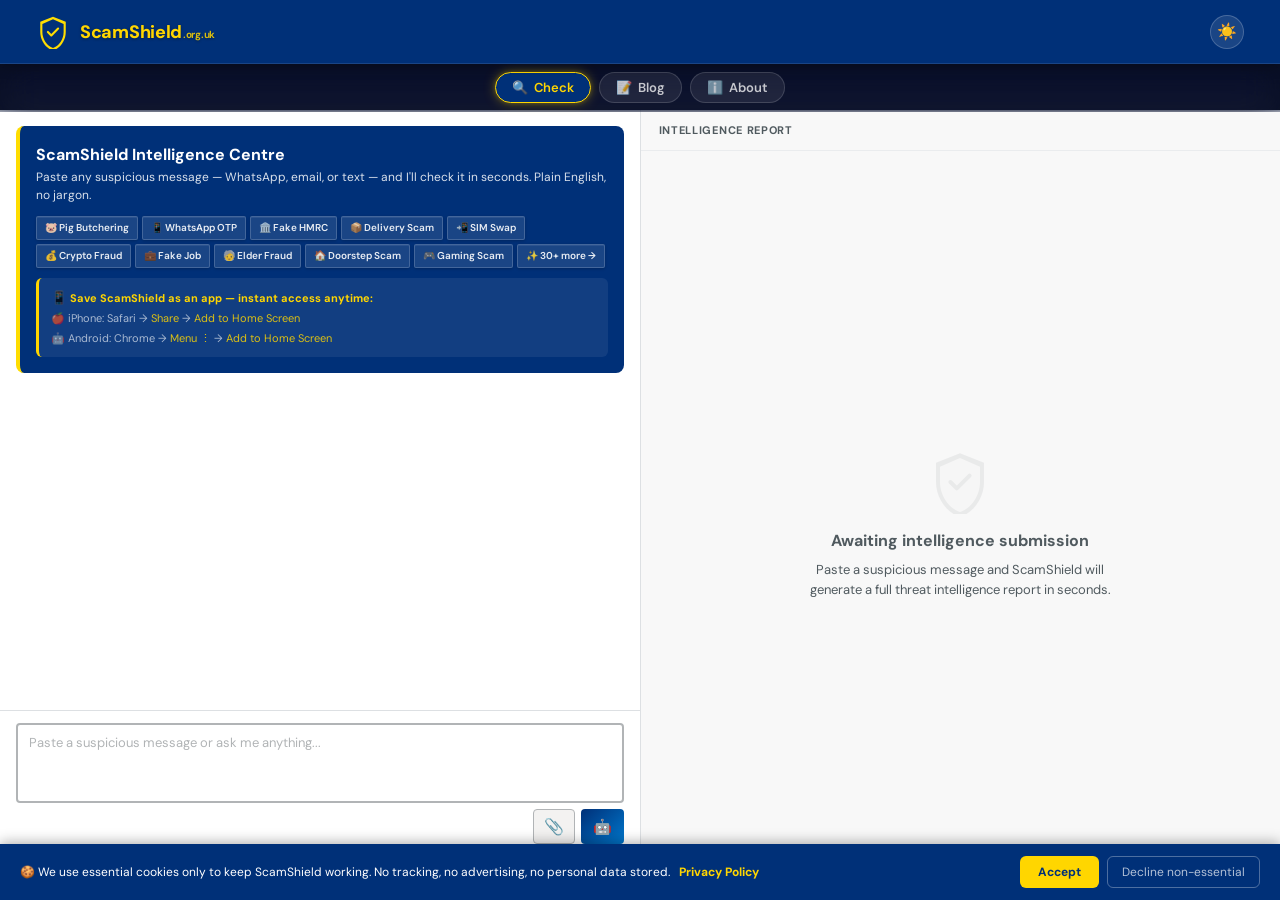
==== commit fcf7a9db: "UI overhaul: floating pill nav, unified search bar, glass dropdown, area check YouTube link - Replac" ====
--- a/index.html
+++ b/index.html
@@ -134,6 +134,11 @@
     .chat-messages::-webkit-scrollbar { width:3px; }
     .chat-messages::-webkit-scrollbar-thumb { background:var(--grey3); border-radius:2px; }
 
+    /* Mobile: collapse empty gap between welcome card and input */
+    @media (max-width: 767px) {
+      .chat-messages { flex: 0 0 auto; }
+    }
+
     /* Welcome card */
     .welcome-card {
       background: var(--blue-dk);
@@ -210,18 +215,49 @@
       padding-bottom: calc(8px + env(safe-area-inset-bottom));
     }
 
-    .tabs { display:flex; gap:2px; margin-bottom:8px; background:var(--grey4); padding:3px; border-radius:var(--radius); }
-    .tab {
-      flex:1; border:none; background:transparent;
-      color:var(--grey2); cursor:pointer;
-      font-family:'DM Sans',sans-serif;
-      font-size:12px; font-weight:600;
-      padding:5px 4px; border-radius:var(--radius); transition:all .15s;
-    }
-    .tab.active { background:var(--white); color:var(--blue-dk); box-shadow:0 1px 3px rgba(0,0,0,.1); }
-
+    .tabs { display:none; }
+    .tab { border:none; background:transparent; cursor:pointer; font-family:'DM Sans',sans-serif; font-size:12px; font-weight:600; padding:5px 8px; border-radius:var(--radius); transition:all .15s; }
     .tab-content { display:none; }
-    .tab-content.active { display:block; }
+    .tab-content.active { display:none; } /* hidden — unified bar handles input */
+
+    /* Unified search bar */
+    .unified-bar {
+      position: relative;
+      display: flex;
+      flex-direction: column;
+      gap: 6px;
+    }
+    .unified-textarea {
+      width: 100%;
+      box-sizing: border-box;
+      padding-right: 12px !important;
+    }
+    .unified-bar-actions {
+      display: flex;
+      justify-content: flex-end;
+      gap: 6px;
+    }
+    .attach-btn {
+      background: var(--grey4);
+      border: 1px solid var(--grey3);
+      border-radius: var(--radius);
+      padding: 6px 10px;
+      font-size: 16px;
+      cursor: pointer;
+      color: var(--grey1);
+      transition: background .15s;
+    }
+    .attach-btn:hover { background: var(--grey3); }
+    .investigate-btn {
+      background: linear-gradient(135deg,#003078,#0077cc) !important;
+      color: #FFD600 !important;
+      border: none !important;
+      border-radius: var(--radius) !important;
+      padding: 6px 12px !important;
+      font-size: 15px !important;
+      font-weight: 700 !important;
+      cursor: pointer;
+    }
 
     .chat-textarea {
       width:100%; min-height:64px; max-height:110px;
@@ -843,31 +879,17 @@
     <span class="site-logo-text">Scam<em>Shield</em><span class="site-logo-tld">.org.uk</span></span>
   </a>
 
-  <nav class="tool-tabs" aria-label="Tool navigation">
-    <button class="tool-tab active" data-view="check"><span class="tool-tab-icon">🔍</span> Check</button>
-    <button class="tool-tab" data-view="local"><span class="tool-tab-icon">📍</span> Local</button>
-    <button class="tool-tab" data-view="blog"><span class="tool-tab-icon">📝</span> Blog</button>
-    <button class="tool-tab" data-view="about"><span class="tool-tab-icon">ℹ️</span> About</button>
-  </nav>
-
-  <button class="hamburger" aria-label="Open menu" aria-expanded="false" aria-controls="navOverlay">
-    <span></span><span></span><span></span>
+  <button class="nav-dm-btn" data-dm-toggle aria-label="Toggle dark/light mode">
+    <span data-dm-icon>🌙</span>
   </button>
 </header>
 
-<!-- ══════════════ FULL-SCREEN NAV OVERLAY ══════════════ -->
-<div class="nav-overlay" id="navOverlay" role="dialog" aria-label="Navigation menu">
-  <ul class="nav-overlay-links">
-    <li><button class="tool-tab" data-view="check" style="font-size:20px;font-weight:600;padding:18px 0;width:100%;background:none;border:none;color:var(--text-2);text-align:left;cursor:pointer;display:flex;align-items:center;gap:16px;font-family:inherit;"><span class="nav-icon">🔍</span> Scam Checker</button></li>
-    <li><button class="tool-tab" data-view="local" style="font-size:20px;font-weight:600;padding:18px 0;width:100%;background:none;border:none;color:var(--text-2);text-align:left;cursor:pointer;display:flex;align-items:center;gap:16px;font-family:inherit;"><span class="nav-icon">📍</span> Local Scams</button></li>
-    <li><button class="tool-tab" data-view="blog" style="font-size:20px;font-weight:600;padding:18px 0;width:100%;background:none;border:none;color:var(--text-2);text-align:left;cursor:pointer;display:flex;align-items:center;gap:16px;font-family:inherit;"><span class="nav-icon">📝</span> Blog</button></li>
-    <li><button class="tool-tab" data-view="about" style="font-size:20px;font-weight:600;padding:18px 0;width:100%;background:none;border:none;color:var(--text-2);text-align:left;cursor:pointer;display:flex;align-items:center;gap:16px;font-family:inherit;"><span class="nav-icon">ℹ️</span> About</button></li>
-  </ul>
-  <button class="nav-overlay-dm" data-dm-toggle aria-label="Toggle dark/light mode">
-    <span data-dm-icon>☀️</span>
-    <span data-dm-label>Light mode</span>
-  </button>
-</div>
+<!-- ══════════════ FLOATING PILL NAV ══════════════ -->
+<nav class="float-pill-nav" aria-label="Tool navigation">
+  <button class="pill-btn active" data-view="check"><span>🔍</span> Check</button>
+  <button class="pill-btn" data-view="blog"><span>📝</span> Blog</button>
+  <button class="pill-btn" data-view="about"><span>ℹ️</span> About</button>
+</nav>
 
 <!-- Hidden userName (referenced by existing chat JS) -->
 <input type="hidden" id="userName" value="there"/>
@@ -908,8 +930,7 @@
         <p>Paste any suspicious message — WhatsApp, email, or text — and I'll check it in seconds. Plain English, no jargon.</p>
         <div class="scam-pills">
           <span class="scam-pill clickable" onclick="ui.openLearn('pig-butchering')"><span style="animation:pillBounce .5s ease 0.0s infinite;display:inline-block;">🐷</span> Pig Butchering</span>
-          <span class="scam-pill clickable" onclick="ui.openLearn('romance')"><span style="animation:pillBounce .5s ease 1.2s infinite;display:inline-block;">💕</span> Romance Scams</span>
-          <span class="scam-pill clickable" onclick="ui.openLearn('whatsapp-otp')"><span style="animation:pillBounce .5s ease 2.4s infinite;display:inline-block;">📱</span> WhatsApp OTP</span>
+          <span class="scam-pill clickable" onclick="ui.openLearn('whatsapp-otp')"><span style="animation:pillBounce .5s ease 1.2s infinite;display:inline-block;">📱</span> WhatsApp OTP</span>
           <span class="scam-pill clickable" onclick="ui.openLearn('hmrc')"><span style="animation:pillBounce .5s ease 3.5999999999999996s infinite;display:inline-block;">🏛️</span> Fake HMRC</span>
           <span class="scam-pill clickable" onclick="ui.openLearn('delivery')"><span style="animation:pillBounce .5s ease 4.8s infinite;display:inline-block;">📦</span> Delivery Scam</span>
           <span class="scam-pill clickable" onclick="ui.openLearn('sim-swap')"><span style="animation:pillBounce .5s ease 6.0s infinite;display:inline-block;">📲</span> SIM Swap</span>
@@ -936,30 +957,25 @@
     </div>
 
     <div class="input-area">
-      <div class="tabs">
-        <button class="tab active" onclick="ui.switchTab('paste')">Paste text</button>
-        <button class="tab" onclick="ui.switchTab('upload')">Upload photo</button>
-        <button class="tab" onclick="ui.switchTab('ask')">Ask me</button>
-        <button class="tab" onclick="ui.switchTab('investigate')" style="background:linear-gradient(135deg,#003078,#0077cc);color:#FFD600;font-weight:700;border-radius:6px;">&#x1F916; Investigate</button>
+      <!-- Unified search bar -->
+      <div class="unified-bar">
+        <textarea class="chat-textarea unified-textarea" id="pasteInput" id2="askInput" placeholder="Paste a suspicious message or ask me anything..."></textarea>
+        <div class="unified-bar-actions">
+          <button class="attach-btn" onclick="document.getElementById('fileInput').click()" title="Attach screenshot or PDF">📎</button>
+          <button class="tab investigate-btn" onclick="ui.switchTab('investigate')" title="Deep investigation">🤖</button>
+        </div>
       </div>
-      <div class="tab-content active" id="tab-paste">
-        <textarea class="chat-textarea" id="pasteInput" placeholder="Paste a suspicious WhatsApp, email, or text here..."></textarea>
+      <!-- Hidden file input -->
+      <input type="file" id="fileInput" accept=".txt,.png,.jpg,.jpeg,.webp,.gif,.bmp,.pdf" style="display:none"/>
+      <!-- File preview (shown after upload) -->
+      <div class="image-preview" id="imagePreviewArea" style="display:none">
+        <img id="imagePreview"/>
+        <p class="ocr-status" id="ocrStatus">Reading...</p>
       </div>
-      <div class="tab-content" id="tab-upload">
-        <div class="upload-zone" onclick="document.getElementById('fileInput').click()">
-          <span class="upload-icon">📎</span>
-          <div class="upload-text">Upload screenshot or PDF</div>
-          <div class="upload-sub">PNG, JPG, WEBP — screenshots &nbsp;|&nbsp; PDF — forwarded scam emails</div>
-        </div>
-        <div class="image-preview" id="imagePreviewArea">
-          <img id="imagePreview"/>
-          <p class="ocr-status" id="ocrStatus">Reading...</p>
-        </div>
-        <input type="file" id="fileInput" accept=".txt,.png,.jpg,.jpeg,.webp,.gif,.bmp,.pdf"/>
-      </div>
-      <div class="tab-content" id="tab-ask">
-        <textarea class="chat-textarea" id="askInput" placeholder="Ask me anything — e.g. 'Is this a SIM swap?'"></textarea>
-      </div>
+      <!-- Hidden legacy tab contents for JS compat -->
+      <div class="tab-content active" id="tab-paste" style="display:none"></div>
+      <div class="tab-content" id="tab-upload" style="display:none"></div>
+      <div class="tab-content" id="tab-ask" style="display:none"></div>
       <div class="tab-content" id="tab-investigate">
         <div style="padding:8px 0 4px;">
           <div style="font-size:12px;font-weight:700;color:#003078;margin-bottom:6px;text-transform:uppercase;letter-spacing:.5px;">&#x1F916; AI Agent — Deep Investigation</div>
@@ -1129,11 +1145,14 @@
           </div>
         </div>
         <div class="glass-card" style="padding:24px;">
-          <p style="font-size:11px;font-weight:700;text-transform:uppercase;letter-spacing:.8px;color:var(--text-3);margin-bottom:14px;">Official Contacts</p>
+          <p style="font-size:11px;font-weight:700;text-transform:uppercase;letter-spacing:.8px;color:var(--text-3);margin-bottom:4px;">Official Contacts</p>
+          <p style="font-size:11px;color:var(--text-3);margin-bottom:14px;">Tap to report to the right authority</p>
           <div style="display:flex;flex-direction:column;gap:10px;">
-            <a href="https://www.actionfraud.police.uk" target="_blank" rel="noopener" class="pc-contact-link"><span class="pc-contact-icon">&#128737;</span><div><div class="pc-contact-name">Action Fraud</div><div class="pc-contact-desc">0300 123 2040</div></div></a>
-            <a href="https://www.fca.org.uk" target="_blank" rel="noopener" class="pc-contact-link"><span class="pc-contact-icon">&#128188;</span><div><div class="pc-contact-name">FCA</div><div class="pc-contact-desc">Financial scams</div></div></a>
-            <a href="https://www.citizensadvice.org.uk" target="_blank" rel="noopener" class="pc-contact-link"><span class="pc-contact-icon">&#128222;</span><div><div class="pc-contact-name">Citizens Advice</div><div class="pc-contact-desc">Free guidance</div></div></a>
+            <a href="https://reporting.reportfraud.police.uk" target="_blank" rel="noopener" class="pc-contact-link"><span class="pc-contact-icon">&#128737;</span><div><div class="pc-contact-name">Report Fraud (Police)</div><div class="pc-contact-desc">0300 123 2040 — all fraud</div></div></a>
+            <a href="https://www.fca.org.uk/consumers/report-scam" target="_blank" rel="noopener" class="pc-contact-link"><span class="pc-contact-icon">&#128188;</span><div><div class="pc-contact-name">FCA — Investment Scams</div><div class="pc-contact-desc">0800 111 6768 — financial fraud</div></div></a>
+            <a href="https://www.ncsc.gov.uk/section/about-this-website/report-scam-website" target="_blank" rel="noopener" class="pc-contact-link"><span class="pc-contact-icon">&#128187;</span><div><div class="pc-contact-name">NCSC — Phishing</div><div class="pc-contact-desc">report@phishing.gov.uk</div></div></a>
+            <a href="https://ceop.police.uk/Safety-Centre" target="_blank" rel="noopener" class="pc-contact-link"><span class="pc-contact-icon">&#128100;</span><div><div class="pc-contact-name">CEOP — Child Safety</div><div class="pc-contact-desc">Grooming &amp; sextortion</div></div></a>
+            <a href="https://www.citizensadvice.org.uk/consumer/scams/reporting-a-scam/" target="_blank" rel="noopener" class="pc-contact-link"><span class="pc-contact-icon">&#128222;</span><div><div class="pc-contact-name">Citizens Advice</div><div class="pc-contact-desc">Free guidance &amp; reporting help</div></div></a>
           </div>
         </div>
       </div>
@@ -1428,7 +1447,7 @@
   }
 
     updateCount(){
-    const v=this.tab==='paste'?document.getElementById('pasteInput')?.value||'':document.getElementById('askInput')?.value||'';
+    const v=document.getElementById('pasteInput')?.value||'';
     document.getElementById('charInfo').textContent=`${v.length.toLocaleString()} characters`;
   }
   switchTab(t){
@@ -1906,18 +1925,18 @@
     if(this.loading)return;
     // Route investigate tab to agent
     if(document.getElementById('tab-investigate')?.classList.contains('active')){this.runInvestigation();return;}
-    const isAsk=this.tab==='ask';
-    const content=isAsk?document.getElementById('askInput')?.value?.trim():document.getElementById('pasteInput')?.value?.trim();
+    const content=document.getElementById('pasteInput')?.value?.trim();
+    // Detect if it's a question (ask mode) or a message to analyse
+    const isAsk=content && content.trim().endsWith('?');
     if(!skip){
-      if(!content){this.showError(isAsk?'Please type a question first':'Please paste a message first');return;}
+      if(!content){this.showError('Please paste a message or type a question first');return;}
       if(!isAsk&&content.length<30){this.showError('That looks too short — paste more of the conversation');return;}
       if(!isAsk&&/def |import |class |function |const |var |let |<html/.test(content.slice(0,200))){this.showError('That looks like code, not a chat. Please paste a real conversation.');return;}
     }
     this._lastAnalysedText = content ? content.slice(0,120) : 'Suspicious message';
     this.addUserMsg(content);
     if(typeof trackEvent!=='undefined')trackEvent('scan_submitted',isAsk?'ask':'paste',content.slice(0,30));
-    if(isAsk)document.getElementById('askInput').value='';
-    else document.getElementById('pasteInput').value='';
+    document.getElementById('pasteInput').value='';
     this.updateCount();this.setLoading(true);
     try{
       if(isAsk){
@@ -2813,21 +2832,7 @@
 }
 
 function openAreaSafety() {
-  if(asIsUnlocked()) {
-    showPostcodeModal();
-    return;
-  }
-  // Load YouTube subscribe button widget if not already loaded
-  if(!window._ytPlatformLoaded) {
-    const s = document.createElement('script');
-    s.src = 'https://apis.google.com/js/platform.js';
-    s.onload = () => { window._ytPlatformLoaded = true; if(window.gapi) gapi.ytsubscribe.go(); };
-    document.head.appendChild(s);
-  } else if(window.gapi && gapi.ytsubscribe) {
-    gapi.ytsubscribe.go();
-  }
-  document.getElementById('asSafetyOverlay').style.display='block';
-  document.getElementById('asSafetyModal').style.display='block';
+  window.open('https://www.youtube.com/@ScamShieldUK', '_blank', 'noopener');
 }
 function closeAreaSafety() {
   document.getElementById('asSafetyOverlay').style.display='none';
@@ -2883,7 +2888,7 @@
       // Unlock!
       try { localStorage.setItem(AS_KEY, '1'); } catch(e){}
       const fab = document.getElementById('areaSafetyBtn');
-      if(fab) fab.innerHTML = '&#x1F513;';
+      if(fab) fab.innerHTML = '&#x1F513; <span class="as-fab-label">Postcode Area Check</span>';
       status.innerHTML = '<span style="color:#00703c;font-weight:700;">&#x2705; Subscription verified! Unlocking...</span>';
       setTimeout(() => {
         closeAreaSafety();
@@ -2898,11 +2903,26 @@
     const msg = err.message || 'Verification failed';
     if(msg.includes('cancelled') || msg.includes('popup_closed')) {
       status.innerHTML = '<span style="color:#505a5f;">Sign-in cancelled. Click verify to try again.</span>';
+      btn.disabled = false;
+      btn.textContent = '\u{1F513} Verify & Unlock';
     } else {
-      status.innerHTML = '<span style="color:#d4351c;">' + msg + '</span>';
-    }
-    btn.disabled = false;
-    btn.textContent = '\u{1F513} Verify & Unlock';
+      // Fallback: send user to YouTube subscribe page
+      status.innerHTML = `
+        <div style="background:#fff3cd;padding:10px 12px;border-radius:8px;margin-top:4px;">
+          <div style="font-size:12px;font-weight:600;color:#856404;margin-bottom:6px;">Verification unavailable right now</div>
+          <div style="font-size:11px;color:#856404;margin-bottom:8px;">Subscribe on YouTube and come back to unlock.</div>
+          <button onclick="window.open('https://youtube.com/@ScamShieldUK?sub_confirmation=1','_blank','noopener');this.parentElement.innerHTML='<div style=\\'font-size:12px;color:#00703c;font-weight:600;padding:8px 0;\\'>Subscribed? Click the button below to unlock.</div>'" style="width:100%;padding:8px;background:#ff0000;color:#fff;border:none;border-radius:6px;font-size:12px;font-weight:700;cursor:pointer;">&#9654; Subscribe on YouTube</button>
+        </div>`;
+      btn.disabled = false;
+      btn.textContent = '\u{1F513} I\'ve Subscribed — Unlock';
+      btn.onclick = function() {
+        try { localStorage.setItem(AS_KEY, '1'); } catch(e){}
+        const fab = document.getElementById('areaSafetyBtn');
+        if(fab) fab.innerHTML = '&#x1F513; <span class="as-fab-label">Postcode Area Check</span>';
+        closeAreaSafety();
+        setTimeout(showPostcodeModal, 200);
+      };
+    }
   }
 }
 
@@ -3172,13 +3192,13 @@
 (function(){
   if(asIsUnlocked()){
     const fab=document.getElementById('areaSafetyBtn');
-    if(fab) fab.innerHTML='&#x1F513;';
+    if(fab) fab.innerHTML='&#x1F513; <span class="as-fab-label">Postcode Area Check</span>';
   }
 })();
 </script>
 
 <!-- ══════════ FIXED BOTTOM-LEFT AREA SAFETY BUTTON ══════════ -->
-<button id="areaSafetyBtn" onclick="openAreaSafety()" class="as-fab" title="Area Safety Report">&#x1F512;</button>
+<button id="areaSafetyBtn" onclick="openAreaSafety()" class="as-fab" title="ScamShield on YouTube">▶ <span class="as-fab-label">ScamShield YouTube</span></button>
 
 <script src="shared.js" defer></script>
 </body>
--- a/styles.css
+++ b/styles.css
@@ -85,17 +85,20 @@
   justify-content: space-between;
   padding: 0 clamp(16px, 4vw, 36px);
   z-index: 100;
+  background: #003078;
+  border-bottom: 1px solid rgba(255,255,255,.1);
+  box-shadow: 0 2px 12px rgba(0,0,0,.3);
   transition: background .3s, border-color .3s, box-shadow .3s;
 }
 .site-header--scrolled {
-  background: rgba(13,13,26,0.92);
+  background: #003078;
   backdrop-filter: blur(16px);
   -webkit-backdrop-filter: blur(16px);
-  border-bottom: 1px solid var(--glass-bd);
+  border-bottom: 1px solid rgba(255,255,255,.1);
   box-shadow: 0 4px 24px rgba(0,0,0,.3);
 }
 [data-theme="light"] .site-header--scrolled {
-  background: rgba(240,240,255,0.94);
+  background: #003078;
 }
 
 /* Logo */
@@ -110,21 +113,23 @@
 .site-logo-text {
   font-size: 18px;
   font-weight: 800;
-  color: var(--text-1);
+  color: #FFD600;
   letter-spacing: -.3px;
   line-height: 1;
+  text-shadow: 0 1px 3px rgba(0,0,0,.4);
 }
 .site-logo-text em {
   font-style: normal;
-  background: var(--grad);
-  -webkit-background-clip: text;
-  -webkit-text-fill-color: transparent;
-  background-clip: text;
+  color: #ffffff;
+  background: none;
+  -webkit-background-clip: unset;
+  -webkit-text-fill-color: #FFD600;
+  background-clip: unset;
 }
 .site-logo-tld {
   font-size: 10px;
   font-weight: 700;
-  color: var(--accent);
+  color: #FFD600;
   opacity: .85;
   margin-left: 1px;
 }
@@ -159,9 +164,27 @@
   box-shadow: 0 6px 24px rgba(102,126,234,0.55) !important;
 }
 
-/* Hamburger */
+/* Dark mode toggle in header (replaces hamburger) */
+.nav-dm-btn {
+  background: rgba(255,255,255,.1);
+  border: 1px solid rgba(255,255,255,.2);
+  border-radius: 50%;
+  width: 34px;
+  height: 34px;
+  display: flex;
+  align-items: center;
+  justify-content: center;
+  font-size: 16px;
+  cursor: pointer;
+  color: #fff;
+  flex-shrink: 0;
+  transition: background .2s;
+}
+.nav-dm-btn:hover { background: rgba(255,255,255,.2); }
+
+/* Hamburger (kept for JS compat but hidden) */
 .hamburger {
-  display: flex;
+  display: none !important;
   flex-direction: column;
   gap: 5px;
   background: none;
@@ -190,30 +213,65 @@
 ════════════════════════════════════════ */
 .nav-overlay {
   position: fixed;
-  inset: 0;
-  background: rgba(10,10,24,0.98);
-  backdrop-filter: blur(24px);
-  -webkit-backdrop-filter: blur(24px);
+  top: var(--header-h);
+  right: 10px;
+  width: fit-content;
+  min-width: 140px;
+  background: rgba(0, 20, 60, 0.35);
+  backdrop-filter: blur(28px) saturate(200%) brightness(1.1);
+  -webkit-backdrop-filter: blur(28px) saturate(200%) brightness(1.1);
+  border: 1px solid rgba(255,255,255,.2);
+  border-top: 1px solid rgba(255,255,255,.3);
+  border-radius: 10px;
   z-index: 200;
   display: flex;
   flex-direction: column;
-  justify-content: center;
-  align-items: center;
+  align-items: stretch;
+  padding: 5px;
+  gap: 3px;
   opacity: 0;
   pointer-events: none;
-  transition: opacity .3s;
-}
-.nav-overlay.is-open { opacity: 1; pointer-events: all; }
+  transform: translateY(-6px) scale(.96);
+  transition: opacity .18s, transform .18s;
+  box-shadow: 0 4px 24px rgba(0,0,0,.35), 0 1px 0 rgba(255,255,255,.08) inset;
+}
+.nav-overlay.is-open { opacity: 1; pointer-events: all; transform: translateY(0) scale(1); }
 
 .nav-overlay-links {
   list-style: none;
   text-align: left;
   width: 100%;
-  max-width: 360px;
-  padding: 0 28px;
-}
-.nav-overlay-links li { border-bottom: 1px solid var(--glass-bd); }
-.nav-overlay-links li:last-child { border-bottom: none; }
+  padding: 0;
+  display: flex;
+  flex-direction: column;
+  gap: 4px;
+}
+.nav-overlay-links li { border: none; }
+.nav-row-btn {
+  width: 100%;
+  background: rgba(255,255,255,.07) !important;
+  border: 1px solid rgba(255,255,255,.18) !important;
+  border-radius: 6px !important;
+  color: rgba(255,255,255,.92) !important;
+  font-size: 12px !important;
+  font-weight: 600 !important;
+  padding: 7px 10px !important;
+  text-align: left;
+  cursor: pointer;
+  display: flex;
+  align-items: center;
+  gap: 8px;
+  font-family: inherit;
+  letter-spacing: .01em;
+  backdrop-filter: blur(4px);
+  transition: background .15s, border-color .15s;
+}
+.nav-row-btn:hover, .nav-row-btn.active {
+  background: rgba(255,255,255,.16) !important;
+  border-color: rgba(255,255,255,.35) !important;
+  color: #fff !important;
+}
+.nav-row-btn .nav-icon { font-size: 13px; width: 16px; flex-shrink: 0; }
 .nav-overlay-links a {
   display: flex;
   align-items: center;
@@ -228,21 +286,20 @@
 .nav-icon { font-size: 22px; width: 32px; flex-shrink: 0; }
 
 .nav-overlay-dm {
-  margin-top: 28px;
-  display: flex;
-  align-items: center;
-  gap: 12px;
-  padding: 12px 20px;
-  background: var(--glass);
-  border: 1px solid var(--glass-bd);
-  border-radius: var(--radius);
+  margin-top: 0;
+  display: flex;
+  align-items: center;
+  gap: 8px;
+  padding: 7px 10px;
+  background: rgba(255,255,255,.04);
+  border: 1px solid rgba(255,255,255,.12);
+  border-radius: 6px;
   cursor: pointer;
-  color: var(--text-2);
-  font-size: 14px;
+  color: rgba(255,255,255,.65);
+  font-size: 12px;
   font-weight: 500;
   transition: background .2s;
-  max-width: 360px;
-  width: calc(100% - 56px);
+  width: 100%;
 }
 .nav-overlay-dm:hover { background: var(--glass-md); color: var(--text-1); }
 
@@ -1213,10 +1270,10 @@
   overflow: hidden;
 }
 
-/* Main tool area fills below header */
+/* Main tool area fills below header + pill nav */
 .tool-main {
   position: fixed;
-  top: var(--header-h);
+  top: calc(var(--header-h) + 46px);
   left: 0;
   right: 0;
   bottom: 0;
@@ -1245,32 +1302,52 @@
 .view-scroll::-webkit-scrollbar { width: 4px; }
 .view-scroll::-webkit-scrollbar-thumb { background: var(--glass-bd); border-radius: 2px; }
 
-/* Tool nav tabs in header */
-.tool-tabs {
-  display: none;
-  gap: 2px;
-  align-items: center;
-}
-@media (min-width: 640px) { .tool-tabs { display: flex; } }
-
-.tool-tab {
+/* Tool nav tabs in header — hidden, replaced by float-pill-nav */
+.tool-tabs { display: none; }
+.tool-tab { display: none; }
+
+/* ── FLOATING PILL NAV ── */
+.float-pill-nav {
+  position: fixed;
+  top: var(--header-h);
+  left: 0; right: 0;
+  z-index: 99;
+  display: flex;
+  justify-content: center;
+  gap: 8px;
+  padding: 8px 16px;
+  background: rgba(0, 20, 60, 0.3);
+  backdrop-filter: blur(20px) saturate(180%);
+  -webkit-backdrop-filter: blur(20px) saturate(180%);
+  border-bottom: 1px solid rgba(255,255,255,.1);
+}
+.pill-btn {
   display: flex;
   align-items: center;
   gap: 6px;
-  padding: 7px 14px;
-  background: transparent;
-  border: none;
-  color: var(--text-3);
+  padding: 6px 16px;
+  background: rgba(255,255,255,.08);
+  border: 1px solid rgba(255,255,255,.15);
+  border-radius: 999px;
+  color: rgba(255,255,255,.75);
   font-size: 13px;
   font-weight: 600;
-  border-radius: var(--radius-sm);
   cursor: pointer;
-  transition: color .2s, background .2s;
+  font-family: inherit;
   white-space: nowrap;
-  font-family: inherit;
-}
-.tool-tab:hover { color: var(--text-1); background: var(--glass); }
-.tool-tab.active { color: var(--text-1); background: var(--glass-md); }
+  transition: background .2s, color .2s, box-shadow .2s, border-color .2s;
+}
+.pill-btn:hover {
+  background: rgba(255,255,255,.15);
+  color: #fff;
+  border-color: rgba(255,255,255,.3);
+}
+.pill-btn.active {
+  background: #003078;
+  border-color: #FFD600;
+  color: #FFD600;
+  box-shadow: 0 0 12px rgba(255,214,0,.35), 0 0 4px rgba(255,214,0,.2);
+}
 .tool-tab-icon { font-size: 14px; }
 
 /* Check view: .app fills the full view */
@@ -1318,22 +1395,33 @@
 /* ── AREA SAFETY FAB (fixed bottom-left) ── */
 .as-fab {
   position: fixed;
-  bottom: 20px;
-  left: 20px;
+  bottom: 0;
+  left: 0;
   z-index: 99;
-  width: 52px;
-  height: 52px;
-  border-radius: 50%;
+  width: auto;
+  height: 44px;
+  border-radius: 0 8px 0 0;
   background: #003078;
   border: none;
   cursor: pointer;
   box-shadow: 0 4px 16px rgba(0,48,120,.35);
-  font-size: 22px;
+  font-size: 14px;
+  font-weight: 600;
   color: #FFD600;
   display: flex;
   align-items: center;
   justify-content: center;
+  gap: 6px;
+  padding: 0 16px;
+  font-family: inherit;
+  white-space: nowrap;
   transition: transform .15s, box-shadow .15s, background .15s;
+}
+.as-fab-label {
+  font-size: 13px;
+  font-weight: 600;
+  color: #FFD600;
+  letter-spacing: 0.01em;
 }
 .as-fab:hover {
   background: #002060;
@@ -1354,10 +1442,10 @@
 
 @media (max-width: 600px) {
   .as-fab {
-    bottom: 14px;
-    left: 14px;
-    width: 46px;
-    height: 46px;
-    font-size: 20px;
+    bottom: 0;
+    left: 0;
+    height: 40px;
+    font-size: 13px;
+    padding: 0 12px;
   }
 }
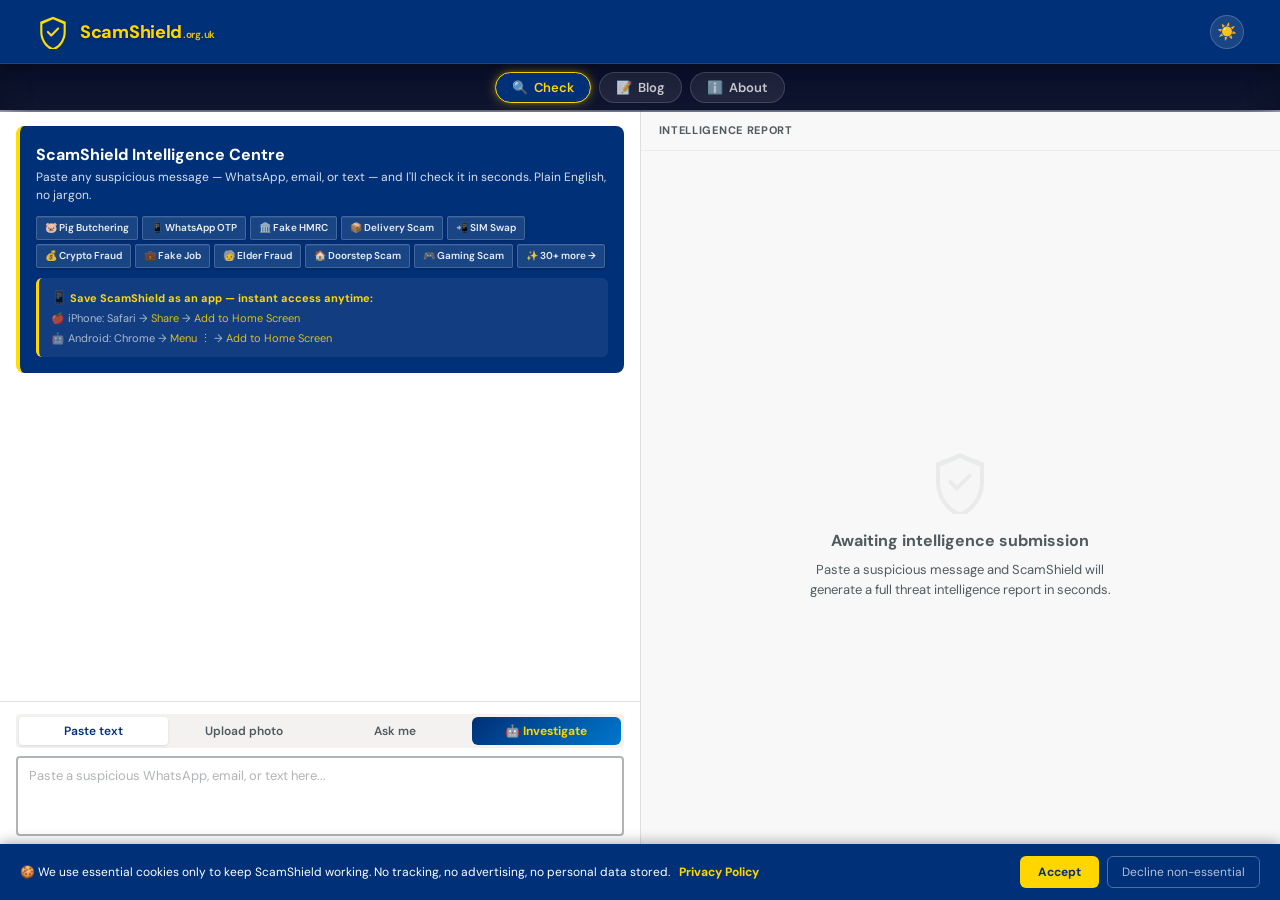
==== commit e7575d5a: "Revert unified search bar — restore original 4 tabs (Paste/Upload/Ask/Investigate) Co-Authored-By: C" ====
--- a/index.html
+++ b/index.html
@@ -215,49 +215,18 @@
       padding-bottom: calc(8px + env(safe-area-inset-bottom));
     }
 
-    .tabs { display:none; }
-    .tab { border:none; background:transparent; cursor:pointer; font-family:'DM Sans',sans-serif; font-size:12px; font-weight:600; padding:5px 8px; border-radius:var(--radius); transition:all .15s; }
+    .tabs { display:flex; gap:2px; margin-bottom:8px; background:var(--grey4); padding:3px; border-radius:var(--radius); }
+    .tab {
+      flex:1; border:none; background:transparent;
+      color:var(--grey2); cursor:pointer;
+      font-family:'DM Sans',sans-serif;
+      font-size:12px; font-weight:600;
+      padding:5px 4px; border-radius:var(--radius); transition:all .15s;
+    }
+    .tab.active { background:var(--white); color:var(--blue-dk); box-shadow:0 1px 3px rgba(0,0,0,.1); }
+
     .tab-content { display:none; }
-    .tab-content.active { display:none; } /* hidden — unified bar handles input */
-
-    /* Unified search bar */
-    .unified-bar {
-      position: relative;
-      display: flex;
-      flex-direction: column;
-      gap: 6px;
-    }
-    .unified-textarea {
-      width: 100%;
-      box-sizing: border-box;
-      padding-right: 12px !important;
-    }
-    .unified-bar-actions {
-      display: flex;
-      justify-content: flex-end;
-      gap: 6px;
-    }
-    .attach-btn {
-      background: var(--grey4);
-      border: 1px solid var(--grey3);
-      border-radius: var(--radius);
-      padding: 6px 10px;
-      font-size: 16px;
-      cursor: pointer;
-      color: var(--grey1);
-      transition: background .15s;
-    }
-    .attach-btn:hover { background: var(--grey3); }
-    .investigate-btn {
-      background: linear-gradient(135deg,#003078,#0077cc) !important;
-      color: #FFD600 !important;
-      border: none !important;
-      border-radius: var(--radius) !important;
-      padding: 6px 12px !important;
-      font-size: 15px !important;
-      font-weight: 700 !important;
-      cursor: pointer;
-    }
+    .tab-content.active { display:block; }
 
     .chat-textarea {
       width:100%; min-height:64px; max-height:110px;
@@ -957,25 +926,30 @@
     </div>
 
     <div class="input-area">
-      <!-- Unified search bar -->
-      <div class="unified-bar">
-        <textarea class="chat-textarea unified-textarea" id="pasteInput" id2="askInput" placeholder="Paste a suspicious message or ask me anything..."></textarea>
-        <div class="unified-bar-actions">
-          <button class="attach-btn" onclick="document.getElementById('fileInput').click()" title="Attach screenshot or PDF">📎</button>
-          <button class="tab investigate-btn" onclick="ui.switchTab('investigate')" title="Deep investigation">🤖</button>
+      <div class="tabs">
+        <button class="tab active" onclick="ui.switchTab('paste')">Paste text</button>
+        <button class="tab" onclick="ui.switchTab('upload')">Upload photo</button>
+        <button class="tab" onclick="ui.switchTab('ask')">Ask me</button>
+        <button class="tab" onclick="ui.switchTab('investigate')" style="background:linear-gradient(135deg,#003078,#0077cc);color:#FFD600;font-weight:700;border-radius:6px;">&#x1F916; Investigate</button>
+      </div>
+      <div class="tab-content active" id="tab-paste">
+        <textarea class="chat-textarea" id="pasteInput" placeholder="Paste a suspicious WhatsApp, email, or text here..."></textarea>
+      </div>
+      <div class="tab-content" id="tab-upload">
+        <div class="upload-zone" onclick="document.getElementById('fileInput').click()">
+          <span class="upload-icon">📎</span>
+          <div class="upload-text">Upload screenshot or PDF</div>
+          <div class="upload-sub">PNG, JPG, WEBP — screenshots &nbsp;|&nbsp; PDF — forwarded scam emails</div>
         </div>
+        <div class="image-preview" id="imagePreviewArea">
+          <img id="imagePreview"/>
+          <p class="ocr-status" id="ocrStatus">Reading...</p>
+        </div>
+        <input type="file" id="fileInput" accept=".txt,.png,.jpg,.jpeg,.webp,.gif,.bmp,.pdf"/>
       </div>
-      <!-- Hidden file input -->
-      <input type="file" id="fileInput" accept=".txt,.png,.jpg,.jpeg,.webp,.gif,.bmp,.pdf" style="display:none"/>
-      <!-- File preview (shown after upload) -->
-      <div class="image-preview" id="imagePreviewArea" style="display:none">
-        <img id="imagePreview"/>
-        <p class="ocr-status" id="ocrStatus">Reading...</p>
+      <div class="tab-content" id="tab-ask">
+        <textarea class="chat-textarea" id="askInput" placeholder="Ask me anything — e.g. 'Is this a SIM swap?'"></textarea>
       </div>
-      <!-- Hidden legacy tab contents for JS compat -->
-      <div class="tab-content active" id="tab-paste" style="display:none"></div>
-      <div class="tab-content" id="tab-upload" style="display:none"></div>
-      <div class="tab-content" id="tab-ask" style="display:none"></div>
       <div class="tab-content" id="tab-investigate">
         <div style="padding:8px 0 4px;">
           <div style="font-size:12px;font-weight:700;color:#003078;margin-bottom:6px;text-transform:uppercase;letter-spacing:.5px;">&#x1F916; AI Agent — Deep Investigation</div>
@@ -1447,7 +1421,7 @@
   }
 
     updateCount(){
-    const v=document.getElementById('pasteInput')?.value||'';
+    const v=this.tab==='paste'?document.getElementById('pasteInput')?.value||'':document.getElementById('askInput')?.value||'';
     document.getElementById('charInfo').textContent=`${v.length.toLocaleString()} characters`;
   }
   switchTab(t){
@@ -1925,18 +1899,18 @@
     if(this.loading)return;
     // Route investigate tab to agent
     if(document.getElementById('tab-investigate')?.classList.contains('active')){this.runInvestigation();return;}
-    const content=document.getElementById('pasteInput')?.value?.trim();
-    // Detect if it's a question (ask mode) or a message to analyse
-    const isAsk=content && content.trim().endsWith('?');
+    const isAsk=this.tab==='ask';
+    const content=isAsk?document.getElementById('askInput')?.value?.trim():document.getElementById('pasteInput')?.value?.trim();
     if(!skip){
-      if(!content){this.showError('Please paste a message or type a question first');return;}
+      if(!content){this.showError(isAsk?'Please type a question first':'Please paste a message first');return;}
       if(!isAsk&&content.length<30){this.showError('That looks too short — paste more of the conversation');return;}
       if(!isAsk&&/def |import |class |function |const |var |let |<html/.test(content.slice(0,200))){this.showError('That looks like code, not a chat. Please paste a real conversation.');return;}
     }
     this._lastAnalysedText = content ? content.slice(0,120) : 'Suspicious message';
     this.addUserMsg(content);
     if(typeof trackEvent!=='undefined')trackEvent('scan_submitted',isAsk?'ask':'paste',content.slice(0,30));
-    document.getElementById('pasteInput').value='';
+    if(isAsk)document.getElementById('askInput').value='';
+    else document.getElementById('pasteInput').value='';
     this.updateCount();this.setLoading(true);
     try{
       if(isAsk){
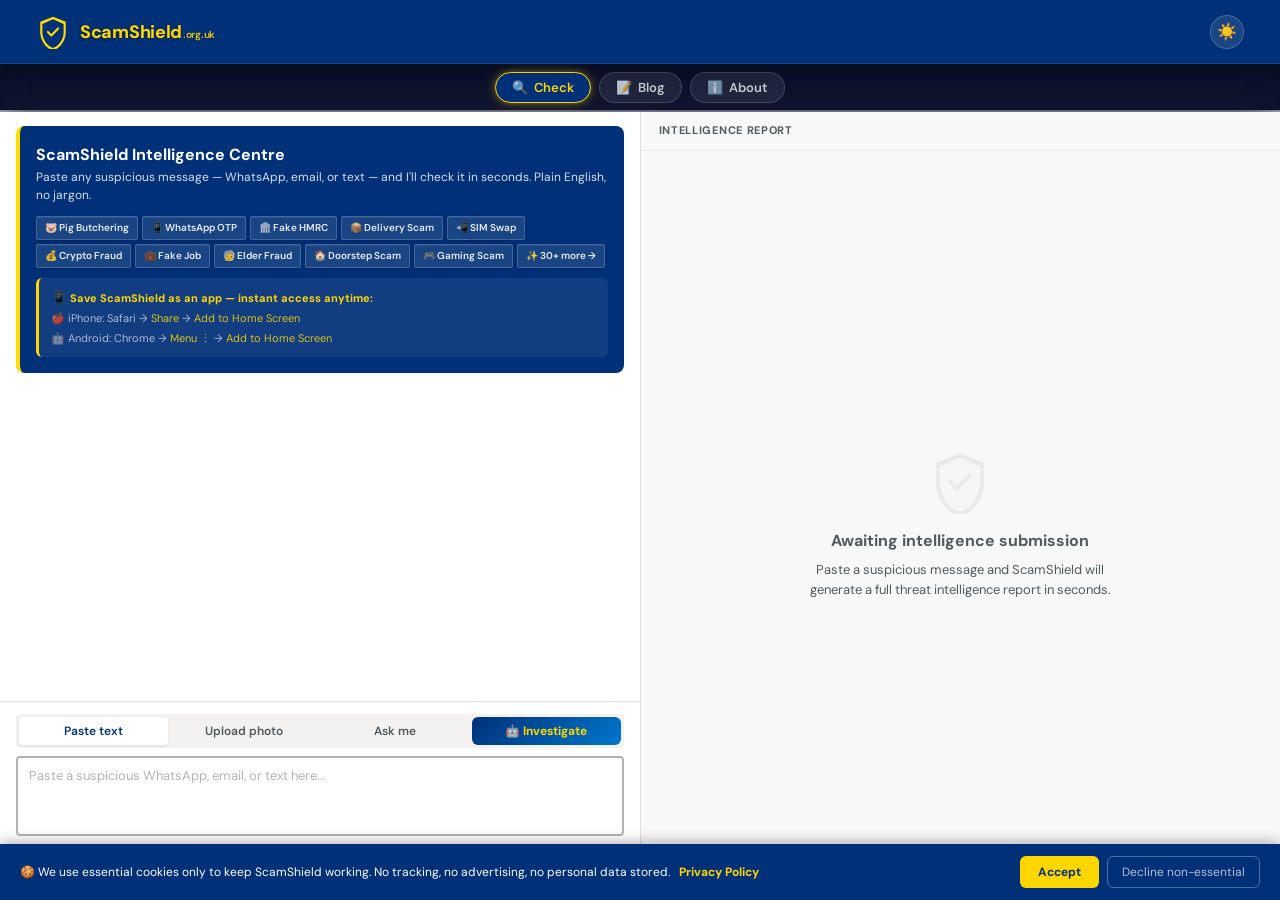
==== commit d07f072c: "Simplify postcode unlock: single Subscribe on YouTube button that opens channel and unlocks in one t" ====
--- a/index.html
+++ b/index.html
@@ -282,22 +282,18 @@
        RESULTS — BOTTOM SHEET (mobile)
     ════════════════════════════ */
     .sheet-overlay {
-      display:none;
-      position:fixed; inset:0;
-      background:rgba(0,0,0,.45);
-      z-index:98;
-      opacity:0; transition:opacity .3s ease;
-    }
-    .sheet-overlay.visible { opacity:1; }
+      display:none; /* Not used — results are full screen */
+    }
+    .sheet-overlay.visible { display:none; }
 
     .results-panel {
       position: fixed;
-      left:0; right:0; bottom:0;
-      height: 75dvh;
+      left:0; right:0; bottom:0; top:0;
+      height: 100dvh;
       background: var(--white);
-      border-radius: 14px 14px 0 0;
+      border-radius: 0;
       border-top: 3px solid var(--blue);
-      z-index: 99;
+      z-index: 199;
       display: flex;
       flex-direction: column;
       transform: translateY(100%);
@@ -306,8 +302,24 @@
     }
     .results-panel.open { transform: translateY(0); }
 
-    /* Drag handle */
+    /* Desktop — restore side panel, not full screen */
+    @media (min-width: 768px) {
+      .results-panel {
+        position: static !important;
+        transform: none !important;
+        top: auto !important;
+        height: auto !important;
+        border-radius: 0 !important;
+        border-top: none !important;
+        z-index: auto !important;
+      }
+    }
+
+    /* Drag handle — hidden on mobile (close button only) */
     .sheet-handle {
+      display: none !important;
+    }
+    .sheet-handle-old {
       display: flex;
       justify-content: center;
       padding: 10px 0 6px;
@@ -1139,7 +1151,7 @@
 
 
 <!-- Sheet overlay -->
-<div class="sheet-overlay" id="sheetOverlay" onclick="ui.closeSheet()"></div>
+<div class="sheet-overlay" id="sheetOverlay"></div>
 
 <!-- ══════════ LEARN DRAWER ══════════ -->
 <!-- ══════════ NEARBY SCAMS SHEET ══════════ -->
@@ -1171,39 +1183,14 @@
 <!-- ══════════ AREA SAFETY — UNLOCK MODAL (YouTube Subscribe) ══════════ -->
 <div id="asSafetyOverlay" onclick="closeAreaSafety()" style="display:none;position:fixed;inset:0;background:rgba(0,0,0,.55);z-index:300;"></div>
 <div id="asSafetyModal" style="display:none;position:fixed;left:50%;top:50%;transform:translate(-50%,-50%);width:min(92vw,400px);background:#fff;border-radius:14px;box-shadow:0 16px 48px rgba(0,0,0,.22);z-index:301;overflow:hidden;">
-  <!-- Header -->
   <div style="background:#003078;padding:18px 20px 14px;position:relative;">
     <div style="font-size:22px;margin-bottom:4px;">🔒</div>
-    <div style="font-size:16px;font-weight:700;color:#FFD600;">Unlock Area Safety</div>
-    <div style="font-size:12px;color:rgba(255,255,255,.75);margin-top:3px;">Subscribe to our YouTube channel to unlock your free local safety report</div>
+    <div style="font-size:16px;font-weight:700;color:#FFD600;">Unlock Postcode Area Check</div>
     <button onclick="closeAreaSafety()" style="position:absolute;top:14px;right:16px;background:none;border:none;color:rgba(255,255,255,.6);font-size:20px;cursor:pointer;line-height:1;">&times;</button>
   </div>
-  <!-- YouTube Subscribe -->
   <div style="padding:20px;">
-    <!-- Step 1: Subscribe -->
-    <div style="display:flex;align-items:center;gap:12px;padding:14px;border:1.5px solid #e0e0e0;border-radius:10px;margin-bottom:14px;background:#fafafa;">
-      <div style="width:44px;height:44px;background:#ff0000;border-radius:10px;display:flex;align-items:center;justify-content:center;font-size:20px;flex-shrink:0;color:#fff;">&#9654;</div>
-      <div style="flex:1;">
-        <div style="font-size:14px;font-weight:700;color:#0b0c0c;">Step 1: Subscribe on YouTube</div>
-        <div style="font-size:12px;color:#505a5f;margin-top:2px;">@ScamShieldUK</div>
-      </div>
-    </div>
-    <!-- Embedded YouTube Subscribe Button -->
-    <div style="text-align:center;margin-bottom:16px;">
-      <div class="g-ytsubscribe" data-channelid="UCVUeFDu6fx-cBL-tCDJQqmA" data-layout="full" data-count="default"></div>
-    </div>
-    <!-- Step 2: Verify -->
-    <div style="display:flex;align-items:center;gap:12px;padding:14px;border:1.5px solid #e0e0e0;border-radius:10px;margin-bottom:14px;background:#fafafa;">
-      <div style="width:44px;height:44px;background:#003078;border-radius:10px;display:flex;align-items:center;justify-content:center;font-size:18px;flex-shrink:0;color:#FFD600;">&#10003;</div>
-      <div style="flex:1;">
-        <div style="font-size:14px;font-weight:700;color:#0b0c0c;">Step 2: Verify your subscription</div>
-        <div style="font-size:12px;color:#505a5f;margin-top:2px;">Sign in with Google to confirm</div>
-      </div>
-    </div>
-    <!-- Verify button -->
-    <button id="asVerifyBtn" onclick="verifySubscription()" style="width:100%;padding:13px;background:#003078;color:#FFD600;border:none;border-radius:8px;font-size:15px;font-weight:700;cursor:pointer;transition:background .2s;">&#x1F513; Verify &amp; Unlock</button>
-    <!-- Status message -->
-    <div id="asStatus" style="margin-top:12px;font-size:13px;text-align:center;min-height:20px;"></div>
+    <p style="font-size:14px;color:#0b0c0c;margin:0 0 18px;">Subscribe to <strong>ScamShieldUK</strong> on YouTube to unlock your free postcode safety report.</p>
+    <button onclick="(function(){ window.open('https://www.youtube.com/@ScamShieldUK?sub_confirmation=1','_blank','noopener'); try{localStorage.setItem('ss_area_safety_unlocked','1');}catch(e){} const fab=document.getElementById('areaSafetyBtn'); if(fab) fab.innerHTML='&#x1F513; <span class=\'as-fab-label\'>Postcode Area Check</span>'; closeAreaSafety(); setTimeout(showPostcodeModal,200); })()" style="width:100%;padding:13px;background:#ff0000;color:#fff;border:none;border-radius:8px;font-size:15px;font-weight:700;cursor:pointer;">▶ Subscribe on YouTube — Unlock</button>
   </div>
 </div>
 
@@ -2806,7 +2793,12 @@
 }
 
 function openAreaSafety() {
-  window.open('https://www.youtube.com/@ScamShieldUK', '_blank', 'noopener');
+  if(asIsUnlocked()) {
+    showPostcodeModal();
+    return;
+  }
+  document.getElementById('asSafetyOverlay').style.display = 'block';
+  document.getElementById('asSafetyModal').style.display = 'block';
 }
 function closeAreaSafety() {
   document.getElementById('asSafetyOverlay').style.display='none';
@@ -3172,7 +3164,7 @@
 </script>
 
 <!-- ══════════ FIXED BOTTOM-LEFT AREA SAFETY BUTTON ══════════ -->
-<button id="areaSafetyBtn" onclick="openAreaSafety()" class="as-fab" title="ScamShield on YouTube">▶ <span class="as-fab-label">ScamShield YouTube</span></button>
+<button id="areaSafetyBtn" onclick="openAreaSafety()" class="as-fab" title="Unlock Postcode Area Check">🔒 <span class="as-fab-label">Postcode Area Check</span></button>
 
 <script src="shared.js" defer></script>
 </body>
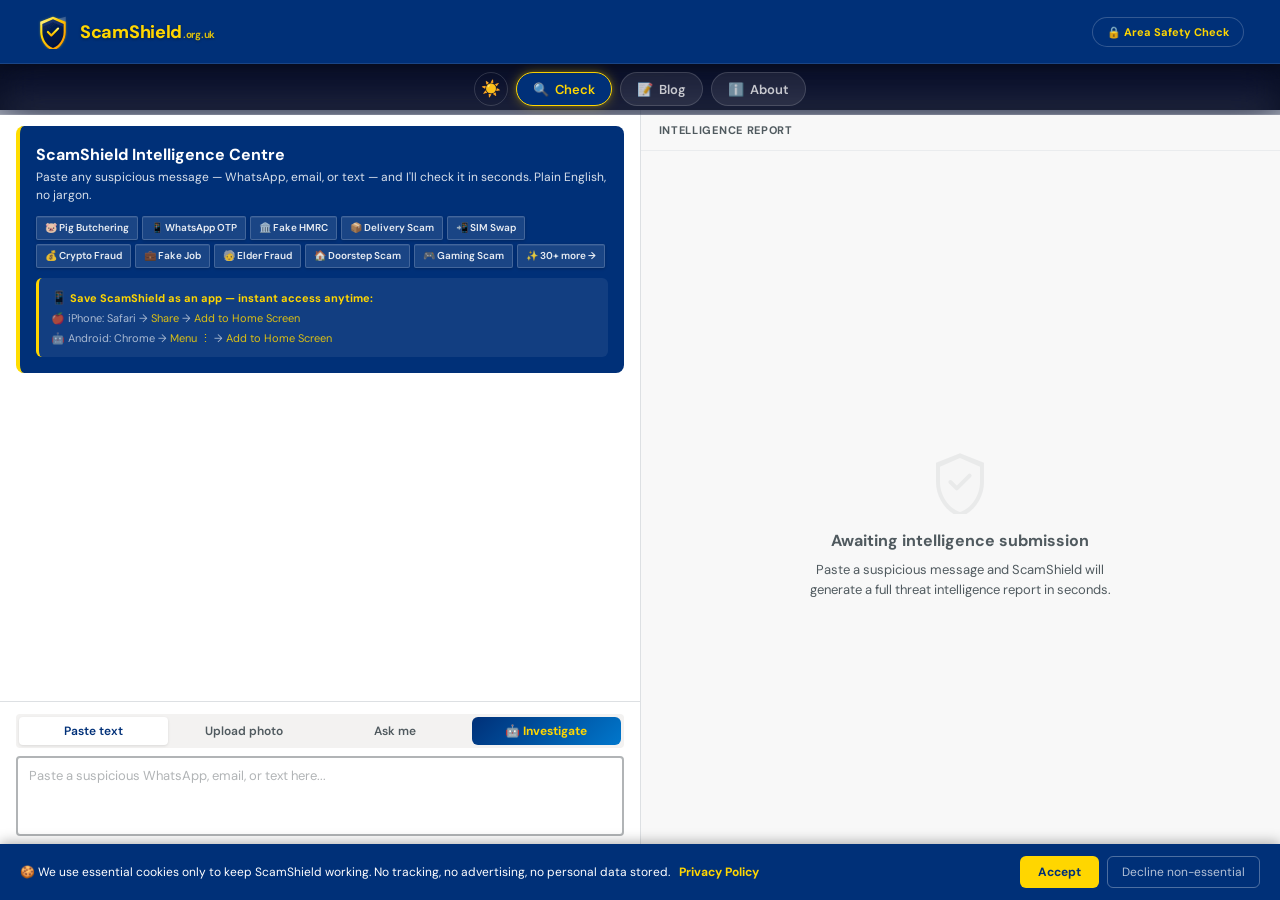
==== commit 6c82afd2: "UI overhaul: 3D shield logo, Area Safety popup, fix scam pill mappings - 3D gold gradient shield wit" ====
--- a/index.html
+++ b/index.html
@@ -853,20 +853,41 @@
 <header class="site-header" role="banner">
   <a href="#home" class="site-logo" aria-label="ScamShield UK — Home">
     <svg viewBox="0 0 36 40" fill="none" aria-hidden="true">
-      <path d="M18 2L3 8v12c0 9.9 6.4 19.1 15 21.9C26.6 39.1 33 29.9 33 20V8L18 2z" fill="#ffdd00"/>
-      <path d="M18 5L5.5 10.5V20c0 8.5 5.5 16.4 12.5 18.8C25 36.4 30.5 28.5 30.5 20v-9.5L18 5z" fill="#003078"/>
-      <path d="M12 20l4 4 8-8" stroke="#ffdd00" stroke-width="2.5" stroke-linecap="round" stroke-linejoin="round"/>
+      <defs>
+        <linearGradient id="hdrGold" x1="0" y1="0" x2="1" y2="1">
+          <stop offset="0%" stop-color="#FFF176"/><stop offset="30%" stop-color="#FFD600"/>
+          <stop offset="60%" stop-color="#FFB300"/><stop offset="100%" stop-color="#FF8F00"/>
+        </linearGradient>
+        <linearGradient id="hdrInner" x1="0" y1="0" x2="0.5" y2="1">
+          <stop offset="0%" stop-color="#0a2a5e"/><stop offset="100%" stop-color="#001040"/>
+        </linearGradient>
+        <linearGradient id="hdrCheck" x1="0" y1="0" x2="0" y2="1">
+          <stop offset="0%" stop-color="#FFF176"/><stop offset="50%" stop-color="#FFD600"/><stop offset="100%" stop-color="#FFB300"/>
+        </linearGradient>
+        <filter id="hdrGlow" x="-50%" y="-50%" width="200%" height="200%">
+          <feGaussianBlur in="SourceGraphic" stdDeviation="1.2" result="blur"/>
+          <feColorMatrix in="blur" type="matrix" values="0 0 0 0 1  0 0 0 0 0.84  0 0 0 0 0  0 0 0 0.35 0" result="gold"/>
+          <feMerge><feMergeNode in="gold"/><feMergeNode in="SourceGraphic"/></feMerge>
+        </filter>
+      </defs>
+      <g filter="url(#hdrGlow)">
+        <path d="M18 2L3 8v12c0 9.9 6.4 19.1 15 21.9C26.6 39.1 33 29.9 33 20V8L18 2z" fill="#000" opacity="0.25" transform="translate(0.4,0.8)"/>
+        <path d="M18 2L3 8v12c0 9.9 6.4 19.1 15 21.9C26.6 39.1 33 29.9 33 20V8L18 2z" fill="url(#hdrGold)"/>
+        <path d="M18 2L3 8v4L18 6l15-4V8L18 2z" fill="#FFFFFF" opacity="0.2"/>
+        <path d="M18 5L5.5 10.5V20c0 8.5 5.5 16.4 12.5 18.8C25 36.4 30.5 28.5 30.5 20v-9.5L18 5z" fill="url(#hdrInner)"/>
+        <path d="M18 5L5.5 10.5V14L18 8.5 30.5 14v-3.5L18 5z" fill="#667EEA" opacity="0.15"/>
+        <path d="M12 20l4 4 8-8" stroke="#000" stroke-width="3" stroke-linecap="round" stroke-linejoin="round" fill="none" opacity="0.15" transform="translate(0.2,0.4)"/>
+        <path d="M12 20l4 4 8-8" stroke="url(#hdrCheck)" stroke-width="2.5" stroke-linecap="round" stroke-linejoin="round" fill="none"/>
+      </g>
     </svg>
     <span class="site-logo-text">Scam<em>Shield</em><span class="site-logo-tld">.org.uk</span></span>
   </a>
-
-  <button class="nav-dm-btn" data-dm-toggle aria-label="Toggle dark/light mode">
-    <span data-dm-icon>🌙</span>
-  </button>
+  <button class="area-safety-header-btn" id="areaSafetyHeaderBtn" aria-label="Postcode Area Safety Check">🔒 Area Safety Check</button>
 </header>
 
 <!-- ══════════════ FLOATING PILL NAV ══════════════ -->
 <nav class="float-pill-nav" aria-label="Tool navigation">
+  <button class="nav-dm-btn" data-dm-toggle aria-label="Toggle dark/light mode"><span data-dm-icon>🌙</span></button>
   <button class="pill-btn active" data-view="check"><span>🔍</span> Check</button>
   <button class="pill-btn" data-view="blog"><span>📝</span> Blog</button>
   <button class="pill-btn" data-view="about"><span>ℹ️</span> About</button>
@@ -917,9 +938,9 @@
           <span class="scam-pill clickable" onclick="ui.openLearn('sim-swap')"><span style="animation:pillBounce .5s ease 6.0s infinite;display:inline-block;">📲</span> SIM Swap</span>
           <span class="scam-pill clickable" onclick="ui.openLearn('crypto')"><span style="animation:pillBounce .5s ease 7.199999999999999s infinite;display:inline-block;">💰</span> Crypto Fraud</span>
           <span class="scam-pill clickable" onclick="ui.openLearn('job-scam')"><span style="animation:pillBounce .5s ease 8.4s infinite;display:inline-block;">💼</span> Fake Job</span>
-          <span class="scam-pill clickable" onclick="ui.openLearn('bank-impersonation')"><span style="animation:pillBounce .5s ease 9.6s infinite;display:inline-block;">🧓</span> Elder Fraud</span>
-          <span class="scam-pill clickable" onclick="ui.openLearn('delivery')"><span style="animation:pillBounce .5s ease 10.799999999999999s infinite;display:inline-block;">🏠</span> Doorstep Scam</span>
-          <span class="scam-pill clickable" onclick="ui.openLearn('crypto')"><span style="animation:pillBounce .5s ease 12.0s infinite;display:inline-block;">🎮</span> Gaming Scam</span>
+          <span class="scam-pill clickable" onclick="ui.openLearn('elder-fraud')"><span style="animation:pillBounce .5s ease 9.6s infinite;display:inline-block;">🧓</span> Elder Fraud</span>
+          <span class="scam-pill clickable" onclick="ui.openLearn('doorstep')"><span style="animation:pillBounce .5s ease 10.799999999999999s infinite;display:inline-block;">🏠</span> Doorstep Scam</span>
+          <span class="scam-pill clickable" onclick="ui.openLearn('gaming-scam')"><span style="animation:pillBounce .5s ease 12.0s infinite;display:inline-block;">🎮</span> Gaming Scam</span>
           <span class="scam-pill clickable" onclick="ui.openLearnHome()">✨ 30+ more →</span>
         </div>
         <div style="margin-top:10px;padding:8px 12px;background:rgba(255,255,255,.07);border-radius:6px;border-left:3px solid #FFD600;font-size:11px;color:rgba(255,255,255,.75);line-height:1.8;animation:appTipGlow 3s ease-in-out infinite, appTipSlide .6s ease both;animation-delay:0s,1.5s;opacity:0;">
@@ -1212,6 +1233,24 @@
   </div>
   <div id="asReportBody" style="flex:1;overflow-y:auto;padding:16px 20px;">
     <div style="text-align:center;padding:32px 0;color:#505a5f;font-size:14px;">Enter your postcode above to get your local safety report.</div>
+  </div>
+</div>
+
+<!-- ══════════ AREA SAFETY POPUP ══════════ -->
+<div id="areaPopup" class="area-popup-overlay">
+  <div class="area-popup-modal">
+    <button class="area-popup-close" onclick="closeAreaPopup()">&times;</button>
+    <div id="areaPopupContent">
+      <div class="area-popup-locked">
+        <div style="font-size:48px;margin-bottom:16px;">🔒</div>
+        <h2 class="area-popup-title">Postcode Area Safety Check</h2>
+        <p class="area-popup-desc">Unlock your free local safety report with real crime data.</p>
+        <p class="area-popup-sub">Subscribe to <strong style="color:#fff;">ScamShieldUK</strong> on YouTube to unlock.</p>
+        <button class="area-popup-yt-btn" id="areaPopupSubscribe">▶ Subscribe on YouTube — Unlock</button>
+        <p class="area-popup-already">Already subscribed?</p>
+        <button class="area-popup-verify-btn" id="areaPopupVerify">🔓 Verify &amp; Unlock</button>
+      </div>
+    </div>
   </div>
 </div>
 
@@ -2123,6 +2162,27 @@
     blurb:'Scammers pretend to be your bank, claiming suspicious activity and asking you to move money to a "safe account".',
     signs:['"Suspicious transaction detected on your account — call us immediately"','Asks you to move money to a new "safe account" they set up','Asks for your full PIN, password, or online banking login','Offers to send a courier to collect your bank card','Caller ID shows your real bank\'s number (it can be spoofed)','Creates extreme urgency — "you must act now or lose everything"'],
     howReport:['Hang up and call your bank using the number on the back of your card','Or call 159 — connects you directly to your real bank','Never move money to a "safe account" — banks never ask this','Report to Report Fraud: reporting.reportfraud.police.uk'],
+    reportUrl:'https://reporting.reportfraud.police.uk/'
+  },
+  {
+    id:'elder-fraud', icon:'🧓', name:'Elder Fraud / Pension Scam', risk:'critical', riskLabel:'Critical — Over-55s lose £4.7B/year',
+    blurb:'Scammers target older adults with pension liberation scams, fake NHS calls, rogue traders, and courier fraud — exploiting trust and isolation.',
+    signs:['Cold call about your pension — "free pension review" or "unlock your pension early"','Doorstep visitors offering free roof inspections or garden work then demanding large fees','Phone call claiming to be NHS, police, or your bank asking for personal details','Pressure to make quick financial decisions — "this offer expires today"','Someone befriends you then asks to borrow money or access your accounts','Requests for gift cards, wire transfers, or cash payments','Claiming a relative is in trouble and needs money urgently (grandparent scam)'],
+    howReport:['Never agree to anything on the doorstep or over the phone — take time to think','Report to Report Fraud: reporting.reportfraud.police.uk','Call your bank on 159 if you suspect financial fraud','Contact Age UK: 0800 678 1602 (free helpline for older adults)','Report rogue traders to Citizens Advice: citizensadvice.org.uk','Report pension scams to the FCA: fca.org.uk/consumers/report-scam','Tell a trusted family member or friend immediately'],
+    reportUrl:'https://reporting.reportfraud.police.uk/'
+  },
+  {
+    id:'doorstep', icon:'🏠', name:'Doorstep Scam', risk:'high', riskLabel:'High — 85% target elderly homeowners',
+    blurb:'Rogue traders, fake charity collectors, and bogus officials knock on your door offering services or demanding payment.',
+    signs:['Unexpected knock offering "bargain" roof repairs, driveway work, or tree cutting','Claims to be from the council, water board, or police — asks to come inside','Demands cash payment upfront before any work is done','"We noticed damage to your property while working next door"','Offers to drive you to the bank to withdraw cash','Shows fake ID or uniform that doesn\'t look quite right','Creates urgency — "this price is only available today"'],
+    howReport:['Never let unexpected callers inside your home','Legitimate tradespeople will give you time to think — if they pressure you, close the door','Report to Report Fraud: reporting.reportfraud.police.uk','Report rogue traders to Citizens Advice consumer helpline: 0808 223 1133','Contact your local Trading Standards through Citizens Advice','If you feel threatened, call 999'],
+    reportUrl:'https://reporting.reportfraud.police.uk/'
+  },
+  {
+    id:'gaming-scam', icon:'🎮', name:'Gaming Scam', risk:'high', riskLabel:'High — 46% of gamers targeted',
+    blurb:'Fake free V-Bucks, Robux, or skin generators, phishing links in game chats, and fraudulent item trades targeting young gamers.',
+    signs:['"Free V-Bucks / Robux / FIFA coins — click this link"','Website asks for your game login credentials to "generate" currency','Discord or in-game DM offering rare items for real money outside the game','Steam or Xbox account "verification" email with a suspicious link','Someone offers to boost your account for a fee then steals it','Fake giveaway — "drop your login to enter the raffle"','Requests payment via gift cards, crypto, or PayPal Friends & Family'],
+    howReport:['NEVER share your login details with anyone','Enable 2FA on all gaming accounts (Steam, Xbox, PlayStation, Epic, Roblox)','Report to Report Fraud: reporting.reportfraud.police.uk','Report the scammer on the gaming platform directly','Report to CEOP if a child is being targeted: ceop.police.uk','Change your password immediately if you shared login details','Contact your bank if you made a payment'],
     reportUrl:'https://reporting.reportfraud.police.uk/'
   },
   {
@@ -3038,7 +3098,7 @@
         const rs=REGIONAL_SCAMS[region];
         scamIntel=`<div style="margin-bottom:16px;">
           <div style="font-size:12px;font-weight:700;text-transform:uppercase;letter-spacing:.5px;color:#505a5f;margin-bottom:8px;">Active Scams in Your Region</div>
-          ${rs.slice(0,3).map(s=>`<div style="display:flex;gap:8px;padding:7px 10px;background:#fff3cd;border-radius:6px;margin-bottom:5px;font-size:12px;"><span>&#x26A0;&#xFE0F;</span><span>${s}</span></div>`).join('')}
+          ${rs.slice(0,3).map(s=>`<div style="display:flex;gap:8px;padding:7px 10px;background:#fff3cd;border-radius:6px;margin-bottom:5px;font-size:12px;color:#1a1a2e;"><span>&#x26A0;&#xFE0F;</span><span>${s}</span></div>`).join('')}
         </div>`;
       }
     }
@@ -3126,7 +3186,7 @@
       <!-- Action plan -->
       <div style="margin-bottom:16px;">
         <div style="font-size:12px;font-weight:700;text-transform:uppercase;letter-spacing:.5px;color:#505a5f;margin-bottom:8px;">Your Action Plan</div>
-        ${actions.map((a,i)=>`<div style="display:flex;gap:10px;padding:8px 10px;background:#f8f8f8;border-radius:6px;margin-bottom:5px;font-size:12px;"><span style="width:20px;height:20px;background:#003078;color:#FFD600;border-radius:50%;display:flex;align-items:center;justify-content:center;font-weight:700;font-size:10px;flex-shrink:0;">${i+1}</span><span>${a}</span></div>`).join('')}
+        ${actions.map((a,i)=>`<div style="display:flex;gap:10px;padding:8px 10px;background:#f8f8f8;border-radius:6px;margin-bottom:5px;font-size:12px;color:#1a1a2e;"><span style="width:20px;height:20px;background:#003078;color:#FFD600;border-radius:50%;display:flex;align-items:center;justify-content:center;font-weight:700;font-size:10px;flex-shrink:0;">${i+1}</span><span>${a}</span></div>`).join('')}
       </div>
 
       <!-- Local contacts -->
--- a/styles.css
+++ b/styles.css
@@ -1449,3 +1449,154 @@
     padding: 0 12px;
   }
 }
+
+/* ── DARK MODE BTN IN PILL NAV ────────────────────── */
+.float-pill-nav .nav-dm-btn {
+  padding: 6px 10px;
+  font-size: 16px;
+  background: none;
+  border: 1px solid rgba(255,255,255,0.15);
+  border-radius: 20px;
+  cursor: pointer;
+  display: flex;
+  align-items: center;
+  line-height: 1;
+}
+
+/* ── AREA SAFETY HEADER BUTTON ────────────────────── */
+.area-safety-header-btn {
+  background: #003078;
+  color: #FFD600;
+  border: 1px solid rgba(255,255,255,0.2);
+  border-radius: 20px;
+  padding: 7px 14px;
+  font-size: 11px;
+  font-weight: 700;
+  cursor: pointer;
+  white-space: nowrap;
+  flex-shrink: 0;
+  transition: opacity .2s;
+}
+.area-safety-header-btn:hover { opacity: 0.9; }
+
+/* ── AREA SAFETY POPUP ───────────────────────────── */
+.area-popup-overlay {
+  display: none;
+  position: fixed;
+  inset: 0;
+  z-index: 400;
+  align-items: flex-start;
+  justify-content: center;
+  padding-top: 80px;
+  background: rgba(0,0,0,0.6);
+  backdrop-filter: blur(8px);
+  -webkit-backdrop-filter: blur(8px);
+}
+.area-popup-overlay.is-open { display: flex; }
+
+.area-popup-modal {
+  background: linear-gradient(180deg, #0a1a3a 0%, #0D0D1A 100%);
+  border: 1px solid rgba(255,255,255,0.12);
+  border-radius: 20px;
+  padding: 28px 24px;
+  width: min(90vw, 380px);
+  text-align: center;
+  position: relative;
+  box-shadow: 0 24px 80px rgba(0,0,0,0.5);
+}
+
+.area-popup-close {
+  position: absolute;
+  top: 12px;
+  right: 16px;
+  background: none;
+  border: none;
+  color: #8888AA;
+  font-size: 22px;
+  cursor: pointer;
+  line-height: 1;
+}
+
+.area-popup-title {
+  color: #FFD600;
+  font-size: 19px;
+  margin-bottom: 6px;
+  font-weight: 800;
+}
+.area-popup-desc {
+  color: #C0C0E0;
+  font-size: 13px;
+  margin-bottom: 4px;
+  line-height: 1.5;
+}
+.area-popup-sub {
+  color: #8888AA;
+  font-size: 12px;
+  margin-bottom: 20px;
+}
+.area-popup-yt-btn {
+  width: 100%;
+  padding: 14px;
+  background: #ff0000;
+  color: #fff;
+  border: none;
+  border-radius: 10px;
+  font-size: 15px;
+  font-weight: 700;
+  cursor: pointer;
+  display: flex;
+  align-items: center;
+  justify-content: center;
+  gap: 8px;
+  margin-bottom: 12px;
+}
+.area-popup-yt-btn:hover { opacity: 0.9; }
+.area-popup-already {
+  color: #8888AA;
+  font-size: 11px;
+  margin-bottom: 6px;
+}
+.area-popup-verify-btn {
+  padding: 10px 24px;
+  background: rgba(255,255,255,0.08);
+  border: 1px solid rgba(255,255,255,0.15);
+  border-radius: 8px;
+  color: #00F5FF;
+  font-size: 13px;
+  font-weight: 600;
+  cursor: pointer;
+}
+.area-popup-verify-btn:hover { background: rgba(255,255,255,0.12); }
+
+/* Unlocked state postcode input inside popup */
+.area-popup-input-row {
+  display: flex;
+  gap: 8px;
+  margin-bottom: 8px;
+}
+.area-popup-input-row input {
+  flex: 1;
+  padding: 12px 14px;
+  background: rgba(255,255,255,0.06);
+  border: 1px solid rgba(255,255,255,0.15);
+  border-radius: 8px;
+  color: #fff;
+  font-size: 15px;
+  font-weight: 600;
+  text-transform: uppercase;
+  letter-spacing: 1px;
+  outline: none;
+  font-family: inherit;
+}
+.area-popup-input-row input::placeholder { color: #8888AA; }
+.area-popup-input-row button {
+  padding: 12px 20px;
+  background: linear-gradient(135deg, #667EEA, #764BA2);
+  color: #fff;
+  border: none;
+  border-radius: 8px;
+  font-size: 14px;
+  font-weight: 700;
+  cursor: pointer;
+}
+.area-popup-input-row button:hover { opacity: 0.9; }
